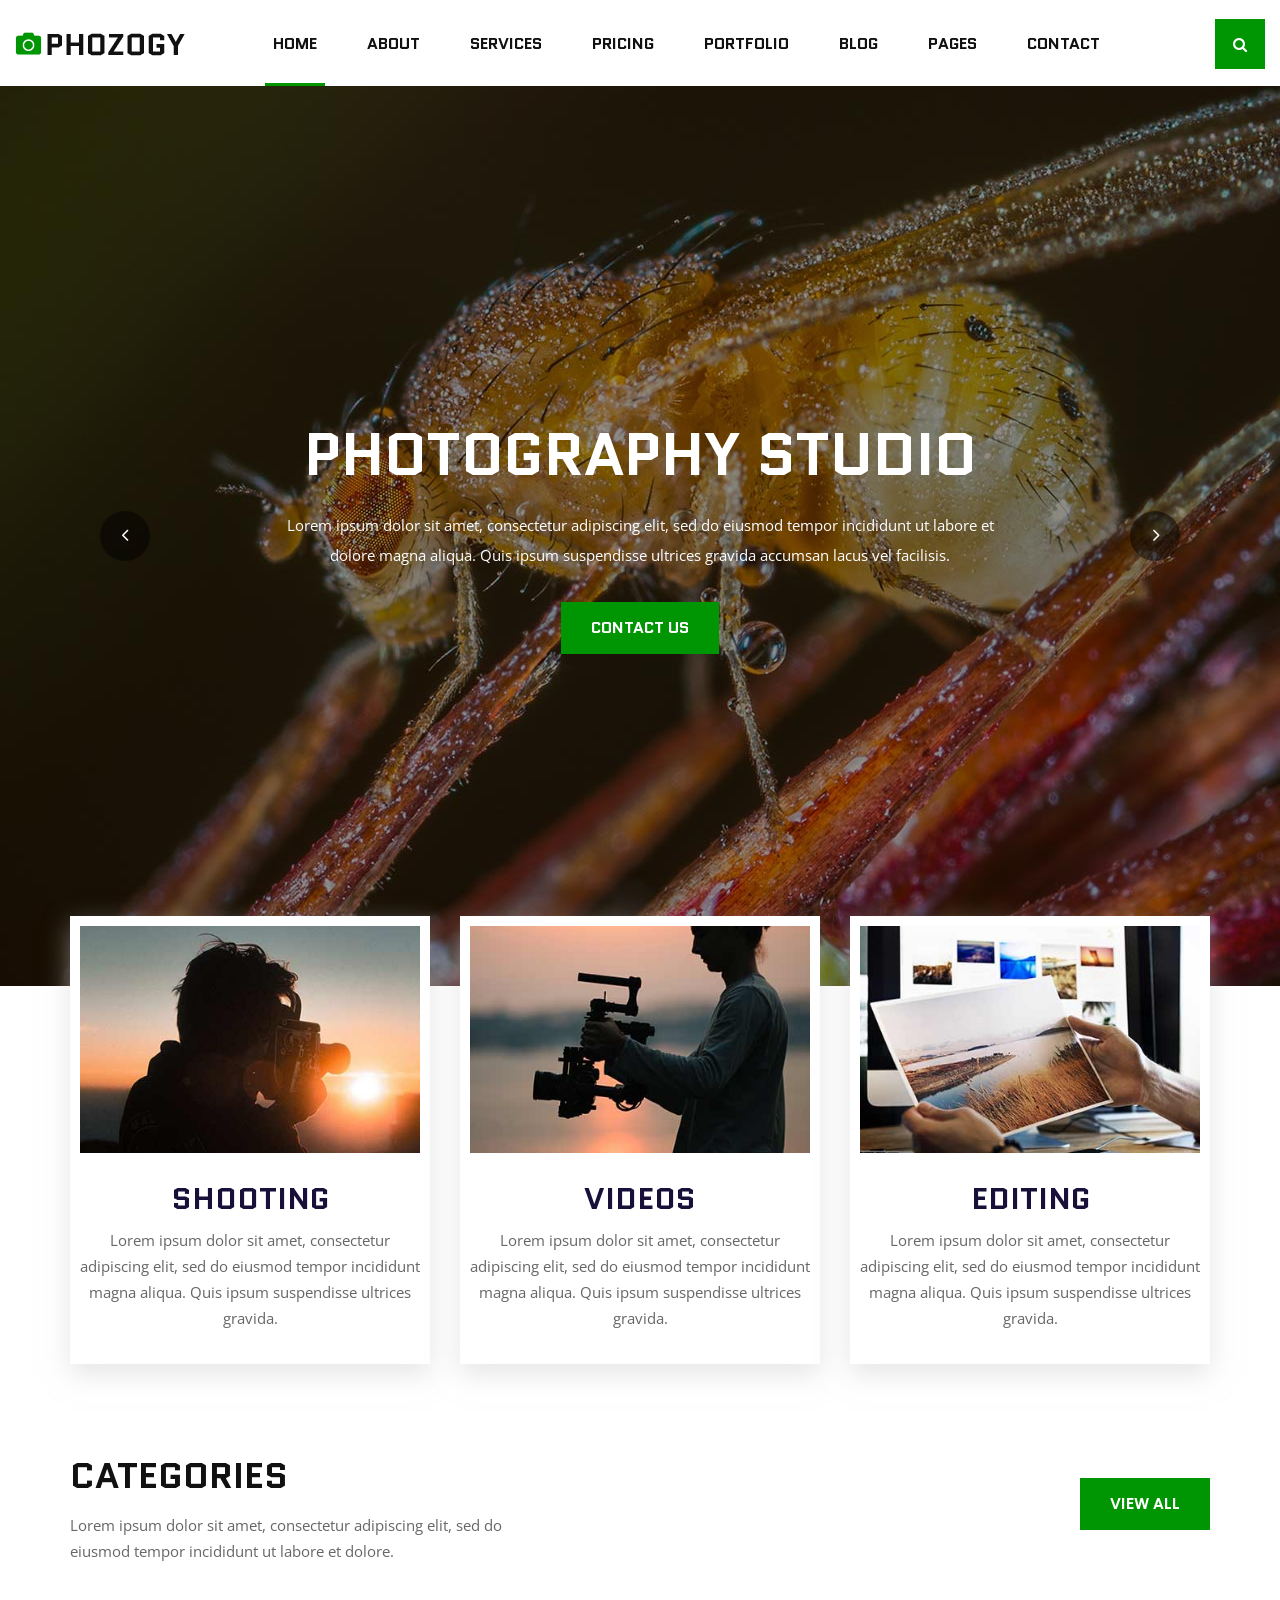
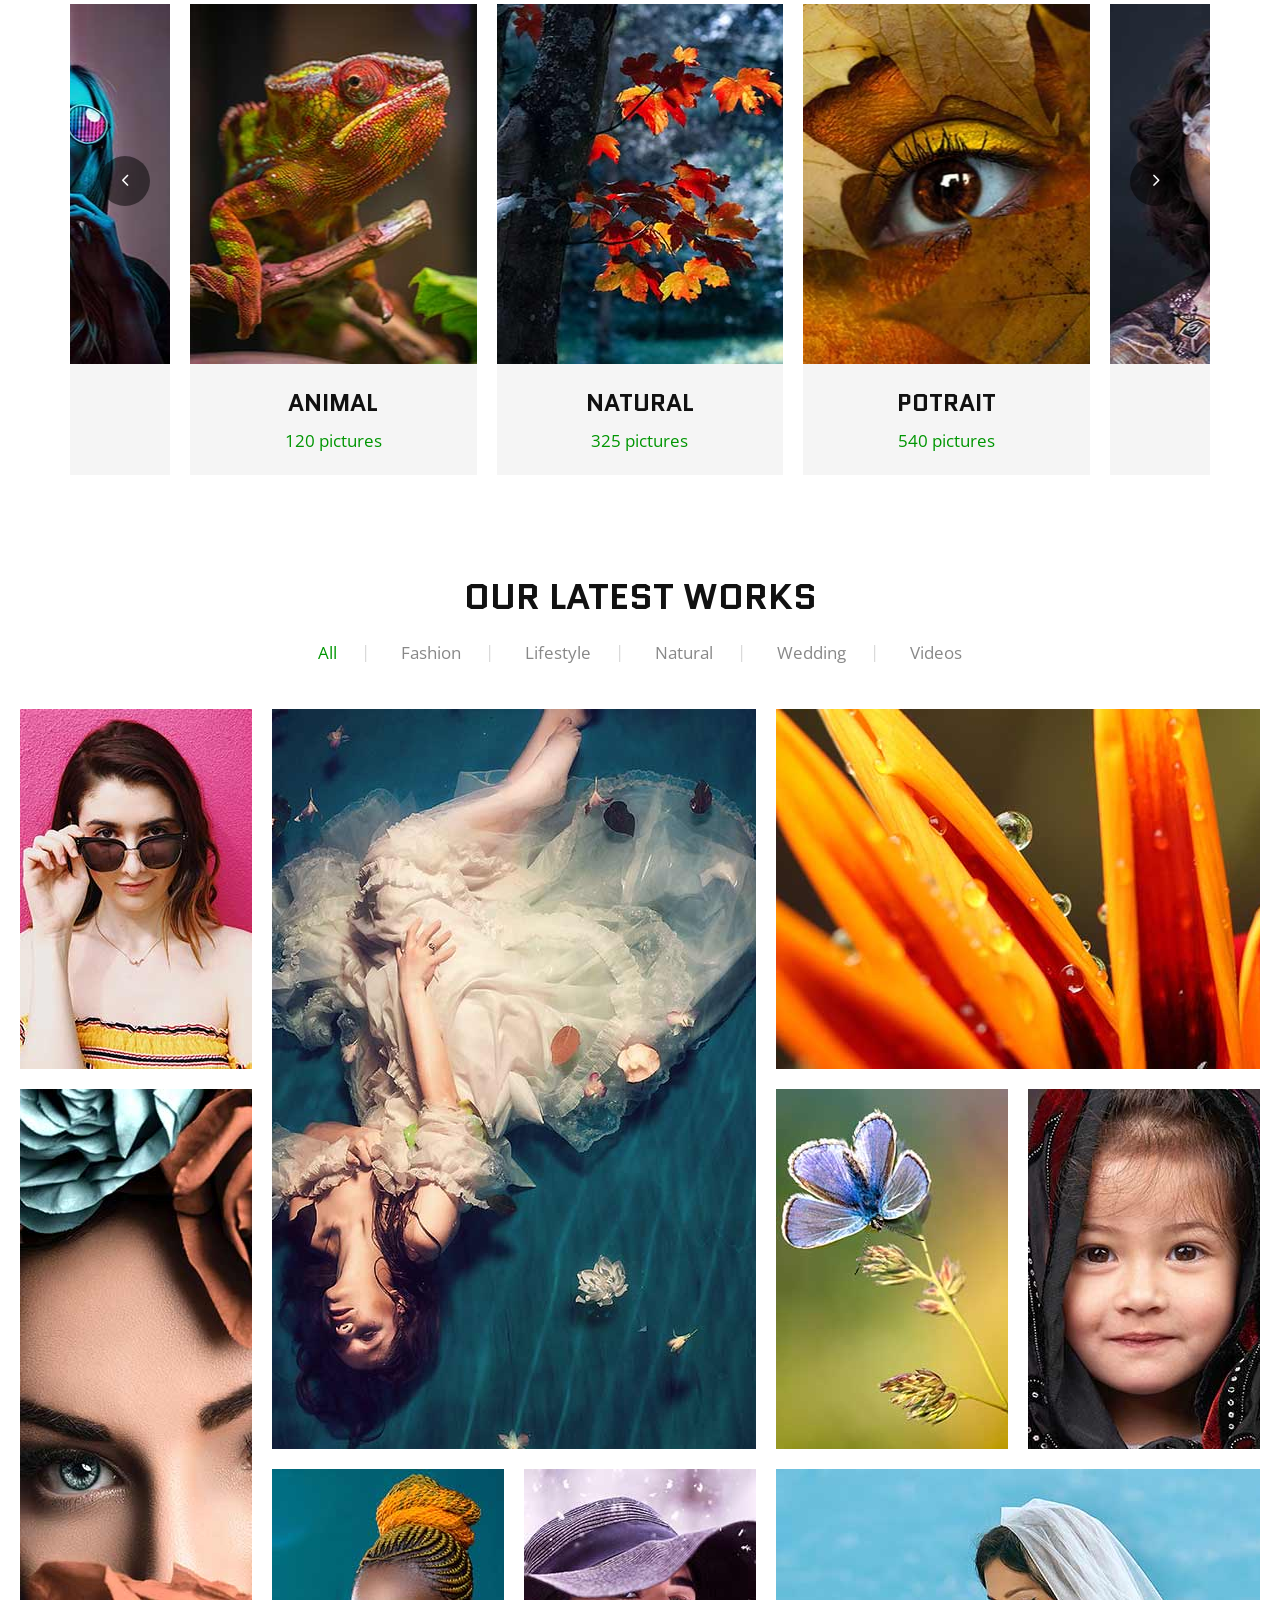
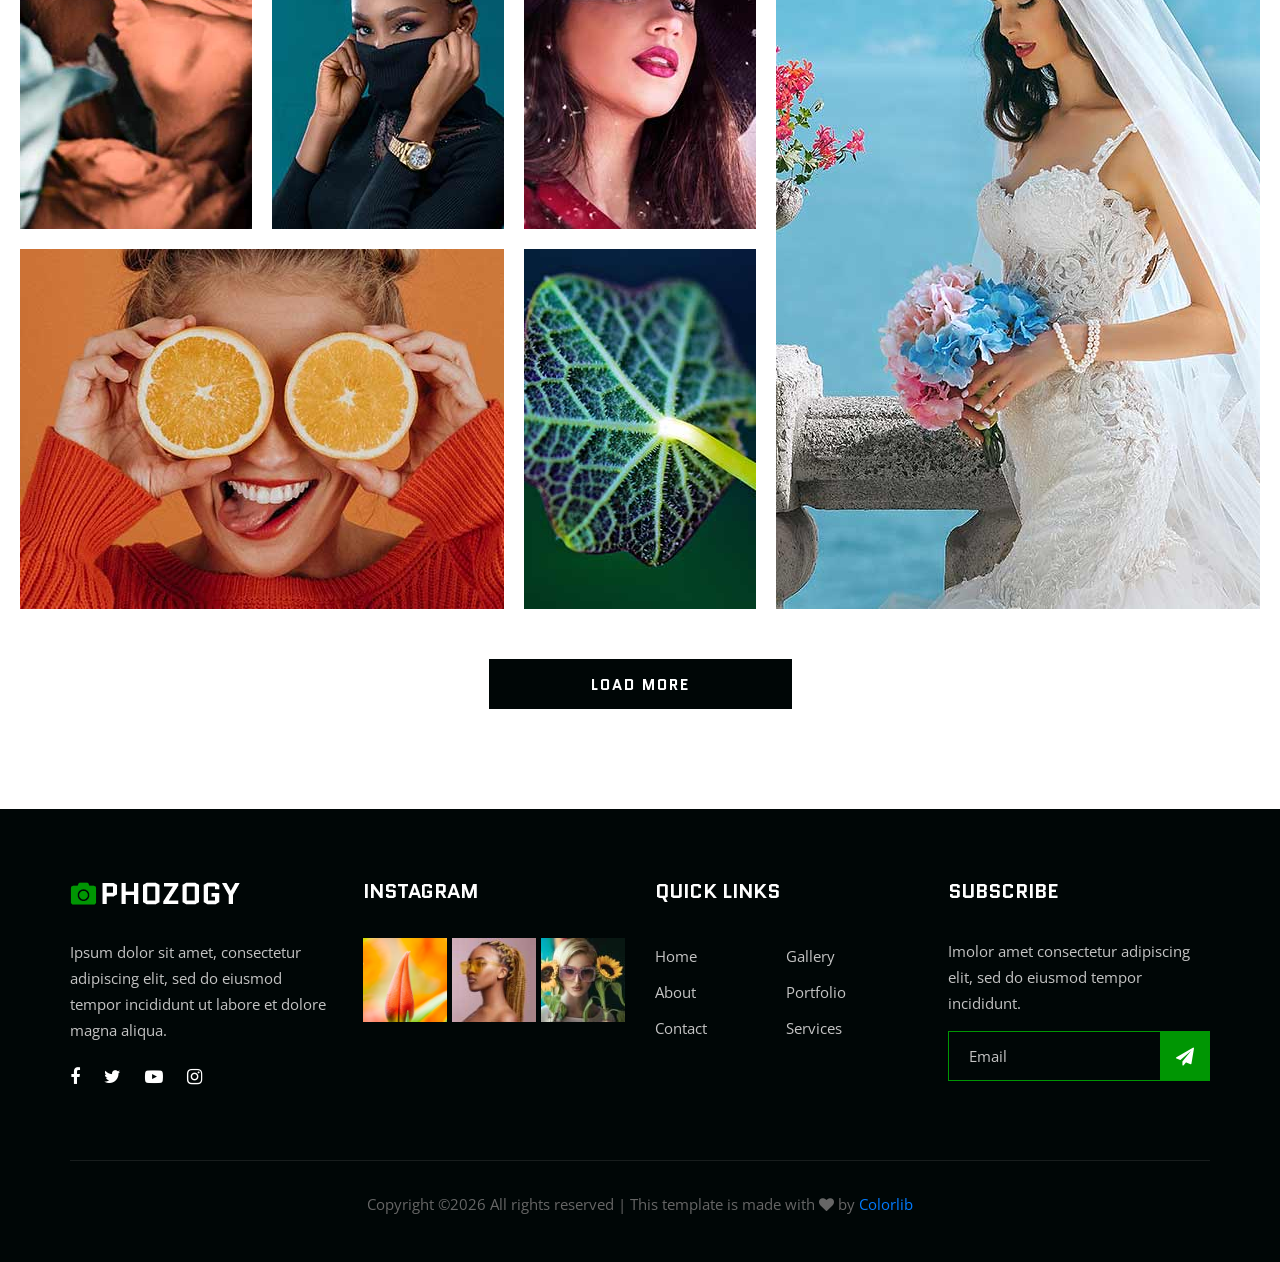
==== index.html @ 1486fbdd "AbLink-new-version initial changes" ====
<!DOCTYPE html>
<html lang="zxx">


<!-- Mirrored from themewagon.github.io/phozogy/index.html by HTTrack Website Copier/3.x [XR&CO'2014], Mon, 21 Sep 2026 05:48:06 GMT -->
<!-- Added by HTTrack --><meta http-equiv="content-type" content="text/html;charset=utf-8" /><!-- /Added by HTTrack -->
<head>
    <meta charset="UTF-8">
    <meta name="description" content="Phozogy Template">
    <meta name="keywords" content="Phozogy, unica, creative, html">
    <meta name="viewport" content="width=device-width, initial-scale=1.0">
    <meta http-equiv="X-UA-Compatible" content="ie=edge">
    <title>Phozogy | Template</title>

    <!-- Google Font -->
    <link href="https://fonts.googleapis.com/css?family=Quantico:400,700&amp;display=swap" rel="stylesheet">
    <link href="https://fonts.googleapis.com/css?family=Open+Sans:400,600,700&amp;display=swap" rel="stylesheet">

    <!-- Css Styles -->
    <link rel="stylesheet" href="css/bootstrap.min.css" type="text/css">
    <link rel="stylesheet" href="css/font-awesome.min.css" type="text/css">
    <link rel="stylesheet" href="css/elegant-icons.css" type="text/css">
    <link rel="stylesheet" href="css/owl.carousel.min.css" type="text/css">
    <link rel="stylesheet" href="css/magnific-popup.css" type="text/css">
    <link rel="stylesheet" href="css/slicknav.min.css" type="text/css">
    <link rel="stylesheet" href="css/style.css" type="text/css">
</head>

<body>
    <!-- Page Preloder -->
    <div id="preloder">
        <div class="loader"></div>
    </div>

    <!-- Header Section Begin -->
    <header class="header-section">
        <div class="container-fluid">
            <div class="row">
                <div class="col-lg-12">
                    <div class="logo">
                        <a href="index.html">
                            <img src="img/logo.png" alt="">
                        </a>
                    </div>
                    <nav class="nav-menu mobile-menu">
                        <ul>
                            <li class="active"><a href="index.html">Home</a></li>
                            <li><a href="about.html">About</a></li>
                            <li><a href="services.html">Services</a></li>
                            <li><a href="pricing.html">Pricing</a></li>
                            <li><a href="portfolio.html">Portfolio</a></li>
                            <li><a href="blog.html">Blog</a></li>
                            <li><a href="#">Pages</a>
                                <ul class="dropdown">
                                    <li><a href="gallery.html">Gallery</a></li>
                                    <li><a href="portfolio-details.html">Portfolio Details</a></li>
                                    <li><a href="blog-details.html">Blog Details</a></li>
                                </ul>
                            </li>
                            <li><a href="contact.html">Contact</a></li>
                        </ul>
                    </nav>
                    <div class="top-search search-switch">
                        <i class="fa fa-search"></i>
                    </div>
                    <div id="mobile-menu-wrap"></div>
                </div>
            </div>
        </div>
    </header>
    <!-- Header End -->

    <!-- Hero Section Begin -->
    <section class="hero-section">
        <div class="hs-slider owl-carousel">
            <div class="hs-item set-bg" data-setbg="img/hero/hero-1.jpg">
                <div class="container">
                    <div class="row">
                        <div class="col-lg-12">
                            <div class="hs-text">
                                <h2>Photography Studio</h2>
                                <p>Lorem ipsum dolor sit amet, consectetur adipiscing elit, sed do eiusmod tempor
                                    incididunt ut labore et<br /> dolore magna aliqua. Quis ipsum suspendisse ultrices
                                    gravida accumsan lacus vel facilisis.</p>
                                <a href="#" class="primary-btn">Contact us</a>
                            </div>
                        </div>
                    </div>
                </div>
            </div>
            <div class="hs-item set-bg" data-setbg="img/hero/hero-2.jpg">
                <div class="container">
                    <div class="row">
                        <div class="col-lg-12">
                            <div class="hs-text">
                                <h2>Photography Studio</h2>
                                <p>Lorem ipsum dolor sit amet, consectetur adipiscing elit, sed do eiusmod tempor
                                    incididunt ut labore et<br /> dolore magna aliqua. Quis ipsum suspendisse ultrices
                                    gravida accumsan lacus vel facilisis.</p>
                                <a href="#" class="primary-btn">Contact us</a>
                            </div>
                        </div>
                    </div>
                </div>
            </div>
        </div>
    </section>
    <!-- Hero Section End -->

    <!-- Services Section Begin -->
    <section class="services-section spad">
        <div class="container">
            <div class="row">
                <div class="col-lg-4 col-md-6 col-sm-6">
                    <div class="services-item">
                        <img src="img/services/service-1.jpg" alt="">
                        <h3>Shooting</h3>
                        <p>Lorem ipsum dolor sit amet, consectetur adipiscing elit, sed do eiusmod tempor incididunt
                            magna aliqua. Quis ipsum suspendisse ultrices gravida.</p>
                    </div>
                </div>
                <div class="col-lg-4 col-md-6 col-sm-6">
                    <div class="services-item">
                        <img src="img/services/service-2.jpg" alt="">
                        <h3>Videos</h3>
                        <p>Lorem ipsum dolor sit amet, consectetur adipiscing elit, sed do eiusmod tempor incididunt
                            magna aliqua. Quis ipsum suspendisse ultrices gravida.</p>
                    </div>
                </div>
                <div class="col-lg-4 col-md-6 col-sm-6">
                    <div class="services-item">
                        <img src="img/services/service-3.jpg" alt="">
                        <h3>Editing</h3>
                        <p>Lorem ipsum dolor sit amet, consectetur adipiscing elit, sed do eiusmod tempor incididunt
                            magna aliqua. Quis ipsum suspendisse ultrices gravida.</p>
                    </div>
                </div>
            </div>
        </div>
    </section>
    <!-- Services Section End -->

    <!-- Categories Section Begin -->
    <section class="categories-section">
        <div class="container">
            <div class="row">
                <div class="col-lg-6 col-md-6">
                    <div class="section-title">
                        <h2>Categories</h2>
                        <p>Lorem ipsum dolor sit amet, consectetur adipiscing elit, sed do<br /> eiusmod tempor
                            incididunt ut labore et dolore.</p>
                    </div>
                </div>
                <div class="col-lg-6 col-md-6">
                    <div class="right-btn"><a href="#" class="primary-btn">VIew all</a></div>
                </div>
            </div>
            <div class="categories-slider owl-carousel">
                <div class="cs-item">
                    <div class="cs-pic set-bg" data-setbg="img/categories/cat-1.jpg"></div>
                    <div class="cs-text">
                        <h4>Animal</h4>
                        <span>120 pictures</span>
                    </div>
                </div>
                <div class="cs-item">
                    <div class="cs-pic set-bg" data-setbg="img/categories/cat-2.jpg"></div>
                    <div class="cs-text">
                        <h4>Natural</h4>
                        <span>325 pictures</span>
                    </div>
                </div>
                <div class="cs-item">
                    <div class="cs-pic set-bg" data-setbg="img/categories/cat-3.jpg"></div>
                    <div class="cs-text">
                        <h4>Potrait</h4>
                        <span>540 pictures</span>
                    </div>
                </div>
                <div class="cs-item">
                    <div class="cs-pic set-bg" data-setbg="img/categories/cat-4.jpg"></div>
                    <div class="cs-text">
                        <h4>Animal</h4>
                        <span>120 pictures</span>
                    </div>
                </div>
                <div class="cs-item">
                    <div class="cs-pic set-bg" data-setbg="img/categories/cat-5.jpg"></div>
                    <div class="cs-text">
                        <h4>Animal</h4>
                        <span>120 pictures</span>
                    </div>
                </div>
            </div>
        </div>
    </section>
    <!-- Categories Section End -->

    <!-- Portfolio Section Begin -->
    <section class="portfolio-section spad">
        <div class="container">
            <div class="row">
                <div class="col-lg-12">
                    <div class="section-title">
                        <h2>Our latest works</h2>
                    </div>
                    <div class="filter-controls">
                        <ul>
                            <li class="active" data-filter="*">All</li>
                            <li data-filter=".fashion">Fashion</li>
                            <li data-filter=".lifestyle">Lifestyle</li>
                            <li data-filter=".natural">Natural</li>
                            <li data-filter=".wedding">Wedding</li>
                            <li data-filter=".videos">Videos</li>
                        </ul>
                    </div>
                </div>
            </div>
        </div>
        <div class="container-fluid">
            <div class="row">
                <div class="col-lg-12 p-0">
                    <div class="portfolio-filter">
                        <div class="pf-item set-bg fashion" data-setbg="img/portfolio/pf-1.jpg">
                            <a href="img/portfolio/pf-1.jpg" class="pf-icon image-popup"><span class="icon_plus"></span></a>
                            <div class="pf-text">
                                <h4>COLORS SPEAK</h4>
                                <span>Fashion</span>
                            </div>
                        </div>
                        <div class="pf-item large-width large-height set-bg lifestyle"
                            data-setbg="img/portfolio/pf-2.jpg">
                            <a href="img/portfolio/pf-2.jpg" class="pf-icon image-popup"><span class="icon_plus"></span></a>
                            <div class="pf-text">
                                <h4>COLORS SPEAK</h4>
                                <span>Fashion</span>
                            </div>
                        </div>
                        <div class="pf-item large-width set-bg natural" data-setbg="img/portfolio/pf-3.jpg">
                            <a href="img/portfolio/pf-3.jpg" class="pf-icon image-popup"><span class="icon_plus"></span></a>
                            <div class="pf-text">
                                <h4>COLORS SPEAK</h4>
                                <span>Fashion</span>
                            </div>
                        </div>
                        <div class="pf-item large-height set-bg wedding" data-setbg="img/portfolio/pf-4.jpg">
                            <a href="img/portfolio/pf-4.jpg" class="pf-icon image-popup"><span class="icon_plus"></span></a>
                            <div class="pf-text">
                                <h4>COLORS SPEAK</h4>
                                <span>Fashion</span>
                            </div>
                        </div>
                        <div class="pf-item set-bg lifestyle" data-setbg="img/portfolio/pf-7.jpg">
                            <a href="img/portfolio/pf-7.jpg" class="pf-icon image-popup"><span class="icon_plus"></span></a>
                            <div class="pf-text">
                                <h4>COLORS SPEAK</h4>
                                <span>Fashion</span>
                            </div>
                        </div>
                        <div class="pf-item set-bg natural" data-setbg="img/portfolio/pf-8.jpg">
                            <a href="img/portfolio/pf-8.jpg" class="pf-icon image-popup"><span class="icon_plus"></span></a>
                            <div class="pf-text">
                                <h4>COLORS SPEAK</h4>
                                <span>Fashion</span>
                            </div>
                        </div>
                        <div class="pf-item set-bg videos" data-setbg="img/portfolio/pf-5.jpg">
                            <a href="img/portfolio/pf-5.jpg" class="pf-icon image-popup"><span class="icon_plus"></span></a>
                            <div class="pf-text">
                                <h4>COLORS SPEAK</h4>
                                <span>Fashion</span>
                            </div>
                        </div>
                        <div class="pf-item set-bg fashion" data-setbg="img/portfolio/pf-6.jpg">
                            <a href="img/portfolio/pf-6.jpg" class="pf-icon image-popup"><span class="icon_plus"></span></a>
                            <div class="pf-text">
                                <h4>COLORS SPEAK</h4>
                                <span>Fashion</span>
                            </div>
                        </div>
                        <div class="pf-item large-width set-bg videos" data-setbg="img/portfolio/pf-10.jpg">
                            <a href="img/portfolio/pf-10.jpg" class="pf-icon image-popup"><span class="icon_plus"></span></a>
                            <div class="pf-text">
                                <h4>COLORS SPEAK</h4>
                                <span>Fashion</span>
                            </div>
                        </div>
                        <div class="pf-item set-bg fashion" data-setbg="img/portfolio/pf-11.jpg">
                            <a href="img/portfolio/pf-11.jpg" class="pf-icon image-popup"><span class="icon_plus"></span></a>
                            <div class="pf-text">
                                <h4>COLORS SPEAK</h4>
                                <span>Fashion</span>
                            </div>
                        </div>
                        <div class="pf-item large-width large-height set-bg wedding"
                            data-setbg="img/portfolio/pf-9.jpg">
                            <a href="img/portfolio/pf-9.jpg" class="pf-icon image-popup"><span class="icon_plus"></span></a>
                            <div class="pf-text">
                                <h4>COLORS SPEAK</h4>
                                <span>Fashion</span>
                            </div>
                        </div>
                    </div>
                </div>
            </div>
        </div>
        <div class="load-more-btn">
            <a href="#">Load More</a>
        </div>
    </section>
    <!-- Portfolio Section End -->

    <!-- Footer Section Begin -->
    <footer class="footer-section">
        <div class="container">
            <div class="row">
                <div class="col-lg-3 col-md-6 col-sm-6">
                    <div class="fs-about">
                        <div class="fa-logo">
                            <a href="#">
                                <img src="img/f-logo.png" alt="">
                            </a>
                        </div>
                        <p>Ipsum dolor sit amet, consectetur adipiscing elit, sed do eiusmod tempor incididunt ut labore
                            et dolore magna aliqua.</p>
                        <div class="fa-social">
                            <a href="#"><i class="fa fa-facebook"></i></a>
                            <a href="#"><i class="fa fa-twitter"></i></a>
                            <a href="#"><i class="fa fa-youtube-play"></i></a>
                            <a href="#"><i class="fa fa-instagram"></i></a>
                        </div>
                    </div>
                </div>
                <div class="col-lg-3 col-md-6 col-sm-6">
                    <div class="fs-widget">
                        <h5>Instagram</h5>
                        <div class="fw-instagram">
                            <img src="img/instagram/insta-1.jpg" alt="">
                            <img src="img/instagram/insta-2.jpg" alt="">
                            <img src="img/instagram/insta-3.jpg" alt="">
                        </div>
                    </div>
                </div>
                <div class="col-lg-3 col-md-6 col-sm-6">
                    <div class="fs-widget">
                        <h5>Quick links</h5>
                        <ul>
                            <li><a href="#">Home</a></li>
                            <li><a href="#">About</a></li>
                            <li><a href="#">Contact</a></li>
                        </ul>
                        <ul>
                            <li><a href="#">Gallery</a></li>
                            <li><a href="#">Portfolio</a></li>
                            <li><a href="#">Services</a></li>
                        </ul>
                    </div>
                </div>
                <div class="col-lg-3 col-md-6 col-sm-6">
                    <div class="fs-widget">
                        <h5>Subscribe</h5>
                        <p>Imolor amet consectetur adipiscing elit, sed do eiusmod tempor incididunt.</p>
                        <div class="fw-subscribe">
                            <form action="#">
                                <input type="text" placeholder="Email">
                                <button type="submit"><i class="fa fa-send"></i></button>
                            </form>
                        </div>
                    </div>
                </div>
                <div class="col-lg-12">
                    <div class="copyright-text">
                        <p><!-- Link back to Colorlib can't be removed. Template is licensed under CC BY 3.0. -->
  Copyright &copy;<script>document.write(new Date().getFullYear());</script> All rights reserved | This template is made with <i class="fa fa-heart" aria-hidden="true"></i> by <a href="https://colorlib.com/" target="_blank">Colorlib</a>
  <!-- Link back to Colorlib can't be removed. Template is licensed under CC BY 3.0. --></p>
                    </div>
                </div>
            </div>
        </div>
    </footer>
    <!-- Footer Section End -->

    <!-- Search model Begin -->
    <div class="search-model">
        <div class="h-100 d-flex align-items-center justify-content-center">
            <div class="search-close-switch">+</div>
            <form class="search-model-form">
                <input type="text" id="search-input" placeholder="Search here.....">
            </form>
        </div>
    </div>
    <!-- Search model end -->

    <!-- Js Plugins -->
    <script src="js/jquery-3.3.1.min.js"></script>
    <script src="js/bootstrap.min.js"></script>
    <script src="js/jquery.magnific-popup.min.js"></script>
    <script src="js/isotope.pkgd.min.js"></script>
    <script src="js/masonry.pkgd.min.js"></script>
    <script src="js/jquery.slicknav.js"></script>
    <script src="js/owl.carousel.min.js"></script>
    <script src="js/main.js"></script>
</body>


<!-- Mirrored from themewagon.github.io/phozogy/index.html by HTTrack Website Copier/3.x [XR&CO'2014], Mon, 21 Sep 2026 05:48:24 GMT -->
</html>
---- css/elegant-icons.css ----
@font-face {
	font-family: 'ElegantIcons';
	src:url('../fonts/ElegantIcons.eot');
	src:url('../fonts/ElegantIconsd41d.eot?#iefix') format('embedded-opentype'),
		url('../fonts/ElegantIcons.woff') format('woff'),
		url('../fonts/ElegantIcons.ttf') format('truetype'),
		url('../fonts/ElegantIcons.svg#ElegantIcons') format('svg');
	font-weight: normal;
	font-style: normal;
}

/* Use the following CSS code if you want to use data attributes for inserting your icons */
[data-icon]:before {
	font-family: 'ElegantIcons';
	content: attr(data-icon);
	speak: none;
	font-weight: normal;
	font-variant: normal;
	text-transform: none;
	line-height: 1;
	-webkit-font-smoothing: antialiased;
	-moz-osx-font-smoothing: grayscale;
}

/* Use the following CSS code if you want to have a class per icon */
/*
Instead of a list of all class selectors,
you can use the generic selector below, but it's slower:
[class*="your-class-prefix"] {
*/
.arrow_up, .arrow_down, .arrow_left, .arrow_right, .arrow_left-up, .arrow_right-up, .arrow_right-down, .arrow_left-down, .arrow-up-down, .arrow_up-down_alt, .arrow_left-right_alt, .arrow_left-right, .arrow_expand_alt2, .arrow_expand_alt, .arrow_condense, .arrow_expand, .arrow_move, .arrow_carrot-up, .arrow_carrot-down, .arrow_carrot-left, .arrow_carrot-right, .arrow_carrot-2up, .arrow_carrot-2down, .arrow_carrot-2left, .arrow_carrot-2right, .arrow_carrot-up_alt2, .arrow_carrot-down_alt2, .arrow_carrot-left_alt2, .arrow_carrot-right_alt2, .arrow_carrot-2up_alt2, .arrow_carrot-2down_alt2, .arrow_carrot-2left_alt2, .arrow_carrot-2right_alt2, .arrow_triangle-up, .arrow_triangle-down, .arrow_triangle-left, .arrow_triangle-right, .arrow_triangle-up_alt2, .arrow_triangle-down_alt2, .arrow_triangle-left_alt2, .arrow_triangle-right_alt2, .arrow_back, .icon_minus-06, .icon_plus, .icon_close, .icon_check, .icon_minus_alt2, .icon_plus_alt2, .icon_close_alt2, .icon_check_alt2, .icon_zoom-out_alt, .icon_zoom-in_alt, .icon_search, .icon_box-empty, .icon_box-selected, .icon_minus-box, .icon_plus-box, .icon_box-checked, .icon_circle-empty, .icon_circle-slelected, .icon_stop_alt2, .icon_stop, .icon_pause_alt2, .icon_pause, .icon_menu, .icon_menu-square_alt2, .icon_menu-circle_alt2, .icon_ul, .icon_ol, .icon_adjust-horiz, .icon_adjust-vert, .icon_document_alt, .icon_documents_alt, .icon_pencil, .icon_pencil-edit_alt, .icon_pencil-edit, .icon_folder-alt, .icon_folder-open_alt, .icon_folder-add_alt, .icon_info_alt, .icon_error-oct_alt, .icon_error-circle_alt, .icon_error-triangle_alt, .icon_question_alt2, .icon_question, .icon_comment_alt, .icon_chat_alt, .icon_vol-mute_alt, .icon_volume-low_alt, .icon_volume-high_alt, .icon_quotations, .icon_quotations_alt2, .icon_clock_alt, .icon_lock_alt, .icon_lock-open_alt, .icon_key_alt, .icon_cloud_alt, .icon_cloud-upload_alt, .icon_cloud-download_alt, .icon_image, .icon_images, .icon_lightbulb_alt, .icon_gift_alt, .icon_house_alt, .icon_genius, .icon_mobile, .icon_tablet, .icon_laptop, .icon_desktop, .icon_camera_alt, .icon_mail_alt, .icon_cone_alt, .icon_ribbon_alt, .icon_bag_alt, .icon_creditcard, .icon_cart_alt, .icon_paperclip, .icon_tag_alt, .icon_tags_alt, .icon_trash_alt, .icon_cursor_alt, .icon_mic_alt, .icon_compass_alt, .icon_pin_alt, .icon_pushpin_alt, .icon_map_alt, .icon_drawer_alt, .icon_toolbox_alt, .icon_book_alt, .icon_calendar, .icon_film, .icon_table, .icon_contacts_alt, .icon_headphones, .icon_lifesaver, .icon_piechart, .icon_refresh, .icon_link_alt, .icon_link, .icon_loading, .icon_blocked, .icon_archive_alt, .icon_heart_alt, .icon_star_alt, .icon_star-half_alt, .icon_star, .icon_star-half, .icon_tools, .icon_tool, .icon_cog, .icon_cogs, .arrow_up_alt, .arrow_down_alt, .arrow_left_alt, .arrow_right_alt, .arrow_left-up_alt, .arrow_right-up_alt, .arrow_right-down_alt, .arrow_left-down_alt, .arrow_condense_alt, .arrow_expand_alt3, .arrow_carrot_up_alt, .arrow_carrot-down_alt, .arrow_carrot-left_alt, .arrow_carrot-right_alt, .arrow_carrot-2up_alt, .arrow_carrot-2dwnn_alt, .arrow_carrot-2left_alt, .arrow_carrot-2right_alt, .arrow_triangle-up_alt, .arrow_triangle-down_alt, .arrow_triangle-left_alt, .arrow_triangle-right_alt, .icon_minus_alt, .icon_plus_alt, .icon_close_alt, .icon_check_alt, .icon_zoom-out, .icon_zoom-in, .icon_stop_alt, .icon_menu-square_alt, .icon_menu-circle_alt, .icon_document, .icon_documents, .icon_pencil_alt, .icon_folder, .icon_folder-open, .icon_folder-add, .icon_folder_upload, .icon_folder_download, .icon_info, .icon_error-circle, .icon_error-oct, .icon_error-triangle, .icon_question_alt, .icon_comment, .icon_chat, .icon_vol-mute, .icon_volume-low, .icon_volume-high, .icon_quotations_alt, .icon_clock, .icon_lock, .icon_lock-open, .icon_key, .icon_cloud, .icon_cloud-upload, .icon_cloud-download, .icon_lightbulb, .icon_gift, .icon_house, .icon_camera, .icon_mail, .icon_cone, .icon_ribbon, .icon_bag, .icon_cart, .icon_tag, .icon_tags, .icon_trash, .icon_cursor, .icon_mic, .icon_compass, .icon_pin, .icon_pushpin, .icon_map, .icon_drawer, .icon_toolbox, .icon_book, .icon_contacts, .icon_archive, .icon_heart, .icon_profile, .icon_group, .icon_grid-2x2, .icon_grid-3x3, .icon_music, .icon_pause_alt, .icon_phone, .icon_upload, .icon_download, .social_facebook, .social_twitter, .social_pinterest, .social_googleplus, .social_tumblr, .social_tumbleupon, .social_wordpress, .social_instagram, .social_dribbble, .social_vimeo, .social_linkedin, .social_rss, .social_deviantart, .social_share, .social_myspace, .social_skype, .social_youtube, .social_picassa, .social_googledrive, .social_flickr, .social_blogger, .social_spotify, .social_delicious, .social_facebook_circle, .social_twitter_circle, .social_pinterest_circle, .social_googleplus_circle, .social_tumblr_circle, .social_stumbleupon_circle, .social_wordpress_circle, .social_instagram_circle, .social_dribbble_circle, .social_vimeo_circle, .social_linkedin_circle, .social_rss_circle, .social_deviantart_circle, .social_share_circle, .social_myspace_circle, .social_skype_circle, .social_youtube_circle, .social_picassa_circle, .social_googledrive_alt2, .social_flickr_circle, .social_blogger_circle, .social_spotify_circle, .social_delicious_circle, .social_facebook_square, .social_twitter_square, .social_pinterest_square, .social_googleplus_square, .social_tumblr_square, .social_stumbleupon_square, .social_wordpress_square, .social_instagram_square, .social_dribbble_square, .social_vimeo_square, .social_linkedin_square, .social_rss_square, .social_deviantart_square, .social_share_square, .social_myspace_square, .social_skype_square, .social_youtube_square, .social_picassa_square, .social_googledrive_square, .social_flickr_square, .social_blogger_square, .social_spotify_square, .social_delicious_square, .icon_printer, .icon_calulator, .icon_building, .icon_floppy, .icon_drive, .icon_search-2, .icon_id, .icon_id-2, .icon_puzzle, .icon_like, .icon_dislike, .icon_mug, .icon_currency, .icon_wallet, .icon_pens, .icon_easel, .icon_flowchart, .icon_datareport, .icon_briefcase, .icon_shield, .icon_percent, .icon_globe, .icon_globe-2, .icon_target, .icon_hourglass, .icon_balance, .icon_rook, .icon_printer-alt, .icon_calculator_alt, .icon_building_alt, .icon_floppy_alt, .icon_drive_alt, .icon_search_alt, .icon_id_alt, .icon_id-2_alt, .icon_puzzle_alt, .icon_like_alt, .icon_dislike_alt, .icon_mug_alt, .icon_currency_alt, .icon_wallet_alt, .icon_pens_alt, .icon_easel_alt, .icon_flowchart_alt, .icon_datareport_alt, .icon_briefcase_alt, .icon_shield_alt, .icon_percent_alt, .icon_globe_alt, .icon_clipboard {
	font-family: 'ElegantIcons';
	speak: none;
	font-style: normal;
	font-weight: normal;
	font-variant: normal;
	text-transform: none;
	line-height: 1;
	-webkit-font-smoothing: antialiased;
}
.arrow_up:before {
	content: "\21";
}
.arrow_down:before {
	content: "\22";
}
.arrow_left:before {
	content: "\23";
}
.arrow_right:before {
	content: "\24";
}
.arrow_left-up:before {
	content: "\25";
}
.arrow_right-up:before {
	content: "\26";
}
.arrow_right-down:before {
	content: "\27";
}
.arrow_left-down:before {
	content: "\28";
}
.arrow-up-down:before {
	content: "\29";
}
.arrow_up-down_alt:before {
	content: "\2a";
}
.arrow_left-right_alt:before {
	content: "\2b";
}
.arrow_left-right:before {
	content: "\2c";
}
.arrow_expand_alt2:before {
	content: "\2d";
}
.arrow_expand_alt:before {
	content: "\2e";
}
.arrow_condense:before {
	content: "\2f";
}
.arrow_expand:before {
	content: "\30";
}
.arrow_move:before {
	content: "\31";
}
.arrow_carrot-up:before {
	content: "\32";
}
.arrow_carrot-down:before {
	content: "\33";
}
.arrow_carrot-left:before {
	content: "\34";
}
.arrow_carrot-right:before {
	content: "\35";
}
.arrow_carrot-2up:before {
	content: "\36";
}
.arrow_carrot-2down:before {
	content: "\37";
}
.arrow_carrot-2left:before {
	content: "\38";
}
.arrow_carrot-2right:before {
	content: "\39";
}
.arrow_carrot-up_alt2:before {
	content: "\3a";
}
.arrow_carrot-down_alt2:before {
	content: "\3b";
}
.arrow_carrot-left_alt2:before {
	content: "\3c";
}
.arrow_carrot-right_alt2:before {
	content: "\3d";
}
.arrow_carrot-2up_alt2:before {
	content: "\3e";
}
.arrow_carrot-2down_alt2:before {
	content: "\3f";
}
.arrow_carrot-2left_alt2:before {
	content: "\40";
}
.arrow_carrot-2right_alt2:before {
	content: "\41";
}
.arrow_triangle-up:before {
	content: "\42";
}
.arrow_triangle-down:before {
	content: "\43";
}
.arrow_triangle-left:before {
	content: "\44";
}
.arrow_triangle-right:before {
	content: "\45";
}
.arrow_triangle-up_alt2:before {
	content: "\46";
}
.arrow_triangle-down_alt2:before {
	content: "\47";
}
.arrow_triangle-left_alt2:before {
	content: "\48";
}
.arrow_triangle-right_alt2:before {
	content: "\49";
}
.arrow_back:before {
	content: "\4a";
}
.icon_minus-06:before {
	content: "\4b";
}
.icon_plus:before {
	content: "\4c";
}
.icon_close:before {
	content: "\4d";
}
.icon_check:before {
	content: "\4e";
}
.icon_minus_alt2:before {
	content: "\4f";
}
.icon_plus_alt2:before {
	content: "\50";
}
.icon_close_alt2:before {
	content: "\51";
}
.icon_check_alt2:before {
	content: "\52";
}
.icon_zoom-out_alt:before {
	content: "\53";
}
.icon_zoom-in_alt:before {
	content: "\54";
}
.icon_search:before {
	content: "\55";
}
.icon_box-empty:before {
	content: "\56";
}
.icon_box-selected:before {
	content: "\57";
}
.icon_minus-box:before {
	content: "\58";
}
.icon_plus-box:before {
	content: "\59";
}
.icon_box-checked:before {
	content: "\5a";
}
.icon_circle-empty:before {
	content: "\5b";
}
.icon_circle-slelected:before {
	content: "\5c";
}
.icon_stop_alt2:before {
	content: "\5d";
}
.icon_stop:before {
	content: "\5e";
}
.icon_pause_alt2:before {
	content: "\5f";
}
.icon_pause:before {
	content: "\60";
}
.icon_menu:before {
	content: "\61";
}
.icon_menu-square_alt2:before {
	content: "\62";
}
.icon_menu-circle_alt2:before {
	content: "\63";
}
.icon_ul:before {
	content: "\64";
}
.icon_ol:before {
	content: "\65";
}
.icon_adjust-horiz:before {
	content: "\66";
}
.icon_adjust-vert:before {
	content: "\67";
}
.icon_document_alt:before {
	content: "\68";
}
.icon_documents_alt:before {
	content: "\69";
}
.icon_pencil:before {
	content: "\6a";
}
.icon_pencil-edit_alt:before {
	content: "\6b";
}
.icon_pencil-edit:before {
	content: "\6c";
}
.icon_folder-alt:before {
	content: "\6d";
}
.icon_folder-open_alt:before {
	content: "\6e";
}
.icon_folder-add_alt:before {
	content: "\6f";
}
.icon_info_alt:before {
	content: "\70";
}
.icon_error-oct_alt:before {
	content: "\71";
}
.icon_error-circle_alt:before {
	content: "\72";
}
.icon_error-triangle_alt:before {
	content: "\73";
}
.icon_question_alt2:before {
	content: "\74";
}
.icon_question:before {
	content: "\75";
}
.icon_comment_alt:before {
	content: "\76";
}
.icon_chat_alt:before {
	content: "\77";
}
.icon_vol-mute_alt:before {
	content: "\78";
}
.icon_volume-low_alt:before {
	content: "\79";
}
.icon_volume-high_alt:before {
	content: "\7a";
}
.icon_quotations:before {
	content: "\7b";
}
.icon_quotations_alt2:before {
	content: "\7c";
}
.icon_clock_alt:before {
	content: "\7d";
}
.icon_lock_alt:before {
	content: "\7e";
}
.icon_lock-open_alt:before {
	content: "\e000";
}
.icon_key_alt:before {
	content: "\e001";
}
.icon_cloud_alt:before {
	content: "\e002";
}
.icon_cloud-upload_alt:before {
	content: "\e003";
}
.icon_cloud-download_alt:before {
	content: "\e004";
}
.icon_image:before {
	content: "\e005";
}
.icon_images:before {
	content: "\e006";
}
.icon_lightbulb_alt:before {
	content: "\e007";
}
.icon_gift_alt:before {
	content: "\e008";
}
.icon_house_alt:before {
	content: "\e009";
}
.icon_genius:before {
	content: "\e00a";
}
.icon_mobile:before {
	content: "\e00b";
}
.icon_tablet:before {
	content: "\e00c";
}
.icon_laptop:before {
	content: "\e00d";
}
.icon_desktop:before {
	content: "\e00e";
}
.icon_camera_alt:before {
	content: "\e00f";
}
.icon_mail_alt:before {
	content: "\e010";
}
.icon_cone_alt:before {
	content: "\e011";
}
.icon_ribbon_alt:before {
	content: "\e012";
}
.icon_bag_alt:before {
	content: "\e013";
}
.icon_creditcard:before {
	content: "\e014";
}
.icon_cart_alt:before {
	content: "\e015";
}
.icon_paperclip:before {
	content: "\e016";
}
.icon_tag_alt:before {
	content: "\e017";
}
.icon_tags_alt:before {
	content: "\e018";
}
.icon_trash_alt:before {
	content: "\e019";
}
.icon_cursor_alt:before {
	content: "\e01a";
}
.icon_mic_alt:before {
	content: "\e01b";
}
.icon_compass_alt:before {
	content: "\e01c";
}
.icon_pin_alt:before {
	content: "\e01d";
}
.icon_pushpin_alt:before {
	content: "\e01e";
}
.icon_map_alt:before {
	content: "\e01f";
}
.icon_drawer_alt:before {
	content: "\e020";
}
.icon_toolbox_alt:before {
	content: "\e021";
}
.icon_book_alt:before {
	content: "\e022";
}
.icon_calendar:before {
	content: "\e023";
}
.icon_film:before {
	content: "\e024";
}
.icon_table:before {
	content: "\e025";
}
.icon_contacts_alt:before {
	content: "\e026";
}
.icon_headphones:before {
	content: "\e027";
}
.icon_lifesaver:before {
	content: "\e028";
}
.icon_piechart:before {
	content: "\e029";
}
.icon_refresh:before {
	content: "\e02a";
}
.icon_link_alt:before {
	content: "\e02b";
}
.icon_link:before {
	content: "\e02c";
}
.icon_loading:before {
	content: "\e02d";
}
.icon_blocked:before {
	content: "\e02e";
}
.icon_archive_alt:before {
	content: "\e02f";
}
.icon_heart_alt:before {
	content: "\e030";
}
.icon_star_alt:before {
	content: "\e031";
}
.icon_star-half_alt:before {
	content: "\e032";
}
.icon_star:before {
	content: "\e033";
}
.icon_star-half:before {
	content: "\e034";
}
.icon_tools:before {
	content: "\e035";
}
.icon_tool:before {
	content: "\e036";
}
.icon_cog:before {
	content: "\e037";
}
.icon_cogs:before {
	content: "\e038";
}
.arrow_up_alt:before {
	content: "\e039";
}
.arrow_down_alt:before {
	content: "\e03a";
}
.arrow_left_alt:before {
	content: "\e03b";
}
.arrow_right_alt:before {
	content: "\e03c";
}
.arrow_left-up_alt:before {
	content: "\e03d";
}
.arrow_right-up_alt:before {
	content: "\e03e";
}
.arrow_right-down_alt:before {
	content: "\e03f";
}
.arrow_left-down_alt:before {
	content: "\e040";
}
.arrow_condense_alt:before {
	content: "\e041";
}
.arrow_expand_alt3:before {
	content: "\e042";
}
.arrow_carrot_up_alt:before {
	content: "\e043";
}
.arrow_carrot-down_alt:before {
	content: "\e044";
}
.arrow_carrot-left_alt:before {
	content: "\e045";
}
.arrow_carrot-right_alt:before {
	content: "\e046";
}
.arrow_carrot-2up_alt:before {
	content: "\e047";
}
.arrow_carrot-2dwnn_alt:before {
	content: "\e048";
}
.arrow_carrot-2left_alt:before {
	content: "\e049";
}
.arrow_carrot-2right_alt:before {
	content: "\e04a";
}
.arrow_triangle-up_alt:before {
	content: "\e04b";
}
.arrow_triangle-down_alt:before {
	content: "\e04c";
}
.arrow_triangle-left_alt:before {
	content: "\e04d";
}
.arrow_triangle-right_alt:before {
	content: "\e04e";
}
.icon_minus_alt:before {
	content: "\e04f";
}
.icon_plus_alt:before {
	content: "\e050";
}
.icon_close_alt:before {
	content: "\e051";
}
.icon_check_alt:before {
	content: "\e052";
}
.icon_zoom-out:before {
	content: "\e053";
}
.icon_zoom-in:before {
	content: "\e054";
}
.icon_stop_alt:before {
	content: "\e055";
}
.icon_menu-square_alt:before {
	content: "\e056";
}
.icon_menu-circle_alt:before {
	content: "\e057";
}
.icon_document:before {
	content: "\e058";
}
.icon_documents:before {
	content: "\e059";
}
.icon_pencil_alt:before {
	content: "\e05a";
}
.icon_folder:before {
	content: "\e05b";
}
.icon_folder-open:before {
	content: "\e05c";
}
.icon_folder-add:before {
	content: "\e05d";
}
.icon_folder_upload:before {
	content: "\e05e";
}
.icon_folder_download:before {
	content: "\e05f";
}
.icon_info:before {
	content: "\e060";
}
.icon_error-circle:before {
	content: "\e061";
}
.icon_error-oct:before {
	content: "\e062";
}
.icon_error-triangle:before {
	content: "\e063";
}
.icon_question_alt:before {
	content: "\e064";
}
.icon_comment:before {
	content: "\e065";
}
.icon_chat:before {
	content: "\e066";
}
.icon_vol-mute:before {
	content: "\e067";
}
.icon_volume-low:before {
	content: "\e068";
}
.icon_volume-high:before {
	content: "\e069";
}
.icon_quotations_alt:before {
	content: "\e06a";
}
.icon_clock:before {
	content: "\e06b";
}
.icon_lock:before {
	content: "\e06c";
}
.icon_lock-open:before {
	content: "\e06d";
}
.icon_key:before {
	content: "\e06e";
}
.icon_cloud:before {
	content: "\e06f";
}
.icon_cloud-upload:before {
	content: "\e070";
}
.icon_cloud-download:before {
	content: "\e071";
}
.icon_lightbulb:before {
	content: "\e072";
}
.icon_gift:before {
	content: "\e073";
}
.icon_house:before {
	content: "\e074";
}
.icon_camera:before {
	content: "\e075";
}
.icon_mail:before {
	content: "\e076";
}
.icon_cone:before {
	content: "\e077";
}
.icon_ribbon:before {
	content: "\e078";
}
.icon_bag:before {
	content: "\e079";
}
.icon_cart:before {
	content: "\e07a";
}
.icon_tag:before {
	content: "\e07b";
}
.icon_tags:before {
	content: "\e07c";
}
.icon_trash:before {
	content: "\e07d";
}
.icon_cursor:before {
	content: "\e07e";
}
.icon_mic:before {
	content: "\e07f";
}
.icon_compass:before {
	content: "\e080";
}
.icon_pin:before {
	content: "\e081";
}
.icon_pushpin:before {
	content: "\e082";
}
.icon_map:before {
	content: "\e083";
}
.icon_drawer:before {
	content: "\e084";
}
.icon_toolbox:before {
	content: "\e085";
}
.icon_book:before {
	content: "\e086";
}
.icon_contacts:before {
	content: "\e087";
}
.icon_archive:before {
	content: "\e088";
}
.icon_heart:before {
	content: "\e089";
}
.icon_profile:before {
	content: "\e08a";
}
.icon_group:before {
	content: "\e08b";
}
.icon_grid-2x2:before {
	content: "\e08c";
}
.icon_grid-3x3:before {
	content: "\e08d";
}
.icon_music:before {
	content: "\e08e";
}
.icon_pause_alt:before {
	content: "\e08f";
}
.icon_phone:before {
	content: "\e090";
}
.icon_upload:before {
	content: "\e091";
}
.icon_download:before {
	content: "\e092";
}
.social_facebook:before {
	content: "\e093";
}
.social_twitter:before {
	content: "\e094";
}
.social_pinterest:before {
	content: "\e095";
}
.social_googleplus:before {
	content: "\e096";
}
.social_tumblr:before {
	content: "\e097";
}
.social_tumbleupon:before {
	content: "\e098";
}
.social_wordpress:before {
	content: "\e099";
}
.social_instagram:before {
	content: "\e09a";
}
.social_dribbble:before {
	content: "\e09b";
}
.social_vimeo:before {
	content: "\e09c";
}
.social_linkedin:before {
	content: "\e09d";
}
.social_rss:before {
	content: "\e09e";
}
.social_deviantart:before {
	content: "\e09f";
}
.social_share:before {
	content: "\e0a0";
}
.social_myspace:before {
	content: "\e0a1";
}
.social_skype:before {
	content: "\e0a2";
}
.social_youtube:before {
	content: "\e0a3";
}
.social_picassa:before {
	content: "\e0a4";
}
.social_googledrive:before {
	content: "\e0a5";
}
.social_flickr:before {
	content: "\e0a6";
}
.social_blogger:before {
	content: "\e0a7";
}
.social_spotify:before {
	content: "\e0a8";
}
.social_delicious:before {
	content: "\e0a9";
}
.social_facebook_circle:before {
	content: "\e0aa";
}
.social_twitter_circle:before {
	content: "\e0ab";
}
.social_pinterest_circle:before {
	content: "\e0ac";
}
.social_googleplus_circle:before {
	content: "\e0ad";
}
.social_tumblr_circle:before {
	content: "\e0ae";
}
.social_stumbleupon_circle:before {
	content: "\e0af";
}
.social_wordpress_circle:before {
	content: "\e0b0";
}
.social_instagram_circle:before {
	content: "\e0b1";
}
.social_dribbble_circle:before {
	content: "\e0b2";
}
.social_vimeo_circle:before {
	content: "\e0b3";
}
.social_linkedin_circle:before {
	content: "\e0b4";
}
.social_rss_circle:before {
	content: "\e0b5";
}
.social_deviantart_circle:before {
	content: "\e0b6";
}
.social_share_circle:before {
	content: "\e0b7";
}
.social_myspace_circle:before {
	content: "\e0b8";
}
.social_skype_circle:before {
	content: "\e0b9";
}
.social_youtube_circle:before {
	content: "\e0ba";
}
.social_picassa_circle:before {
	content: "\e0bb";
}
.social_googledrive_alt2:before {
	content: "\e0bc";
}
.social_flickr_circle:before {
	content: "\e0bd";
}
.social_blogger_circle:before {
	content: "\e0be";
}
.social_spotify_circle:before {
	content: "\e0bf";
}
.social_delicious_circle:before {
	content: "\e0c0";
}
.social_facebook_square:before {
	content: "\e0c1";
}
.social_twitter_square:before {
	content: "\e0c2";
}
.social_pinterest_square:before {
	content: "\e0c3";
}
.social_googleplus_square:before {
	content: "\e0c4";
}
.social_tumblr_square:before {
	content: "\e0c5";
}
.social_stumbleupon_square:before {
	content: "\e0c6";
}
.social_wordpress_square:before {
	content: "\e0c7";
}
.social_instagram_square:before {
	content: "\e0c8";
}
.social_dribbble_square:before {
	content: "\e0c9";
}
.social_vimeo_square:before {
	content: "\e0ca";
}
.social_linkedin_square:before {
	content: "\e0cb";
}
.social_rss_square:before {
	content: "\e0cc";
}
.social_deviantart_square:before {
	content: "\e0cd";
}
.social_share_square:before {
	content: "\e0ce";
}
.social_myspace_square:before {
	content: "\e0cf";
}
.social_skype_square:before {
	content: "\e0d0";
}
.social_youtube_square:before {
	content: "\e0d1";
}
.social_picassa_square:before {
	content: "\e0d2";
}
.social_googledrive_square:before {
	content: "\e0d3";
}
.social_flickr_square:before {
	content: "\e0d4";
}
.social_blogger_square:before {
	content: "\e0d5";
}
.social_spotify_square:before {
	content: "\e0d6";
}
.social_delicious_square:before {
	content: "\e0d7";
}
.icon_printer:before {
	content: "\e103";
}
.icon_calulator:before {
	content: "\e0ee";
}
.icon_building:before {
	content: "\e0ef";
}
.icon_floppy:before {
	content: "\e0e8";
}
.icon_drive:before {
	content: "\e0ea";
}
.icon_search-2:before {
	content: "\e101";
}
.icon_id:before {
	content: "\e107";
}
.icon_id-2:before {
	content: "\e108";
}
.icon_puzzle:before {
	content: "\e102";
}
.icon_like:before {
	content: "\e106";
}
.icon_dislike:before {
	content: "\e0eb";
}
.icon_mug:before {
	content: "\e105";
}
.icon_currency:before {
	content: "\e0ed";
}
.icon_wallet:before {
	content: "\e100";
}
.icon_pens:before {
	content: "\e104";
}
.icon_easel:before {
	content: "\e0e9";
}
.icon_flowchart:before {
	content: "\e109";
}
.icon_datareport:before {
	content: "\e0ec";
}
.icon_briefcase:before {
	content: "\e0fe";
}
.icon_shield:before {
	content: "\e0f6";
}
.icon_percent:before {
	content: "\e0fb";
}
.icon_globe:before {
	content: "\e0e2";
}
.icon_globe-2:before {
	content: "\e0e3";
}
.icon_target:before {
	content: "\e0f5";
}
.icon_hourglass:before {
	content: "\e0e1";
}
.icon_balance:before {
	content: "\e0ff";
}
.icon_rook:before {
	content: "\e0f8";
}
.icon_printer-alt:before {
	content: "\e0fa";
}
.icon_calculator_alt:before {
	content: "\e0e7";
}
.icon_building_alt:before {
	content: "\e0fd";
}
.icon_floppy_alt:before {
	content: "\e0e4";
}
.icon_drive_alt:before {
	content: "\e0e5";
}
.icon_search_alt:before {
	content: "\e0f7";
}
.icon_id_alt:before {
	content: "\e0e0";
}
.icon_id-2_alt:before {
	content: "\e0fc";
}
.icon_puzzle_alt:before {
	content: "\e0f9";
}
.icon_like_alt:before {
	content: "\e0dd";
}
.icon_dislike_alt:before {
	content: "\e0f1";
}
.icon_mug_alt:before {
	content: "\e0dc";
}
.icon_currency_alt:before {
	content: "\e0f3";
}
.icon_wallet_alt:before {
	content: "\e0d8";
}
.icon_pens_alt:before {
	content: "\e0db";
}
.icon_easel_alt:before {
	content: "\e0f0";
}
.icon_flowchart_alt:before {
	content: "\e0df";
}
.icon_datareport_alt:before {
	content: "\e0f2";
}
.icon_briefcase_alt:before {
	content: "\e0f4";
}
.icon_shield_alt:before {
	content: "\e0d9";
}
.icon_percent_alt:before {
	content: "\e0da";
}
.icon_globe_alt:before {
	content: "\e0de";
}
.icon_clipboard:before {
	content: "\e0e6";
}


	.glyph {
		float: left;
		text-align: center;
		padding: .75em;
		margin: .4em 1.5em .75em 0;
		width: 6em;
text-shadow: none;
	}
        .glyph_big {
        font-size: 128px;
        color: #59c5dc;
        float: left;
        margin-right: 20px;
        }

        .glyph div { padding-bottom: 10px;}

	.glyph input {
		font-family: consolas, monospace;
		font-size: 12px;
		width: 100%;
		text-align: center;
		border: 0;
		box-shadow: 0 0 0 1px #ccc;
		padding: .2em;
                -moz-border-radius: 5px;
                -webkit-border-radius: 5px;
	}
	.centered {
		margin-left: auto;
		margin-right: auto;
	}
	.glyph .fs1 {
		font-size: 2em;
	}
---- css/style.css ----
/******************************************************************
  Template Name: Phozogy
  Description:  Phozogy photography HTML Template
  Author: Colorlib
  Author URI: https://colorlib.com
  Version: 1.0
  Created: Colorlib
******************************************************************/

/*------------------------------------------------------------------
[Table of contents]

1.  Template default CSS
	1.1	Variables
	1.2	Mixins
	1.3	Flexbox
	1.4	Reset
2.  Helper Css
3.  Header Section
4.  Hero Section
5.  Service Section
6.  Categories Section
7.  Portfolio Section
8.  Trainer Section
9.  Contact
10.  Footer Style

-------------------------------------------------------------------*/

/*----------------------------------------*/

/* Template default CSS
/*----------------------------------------*/

html,
body {
	height: 100%;
	font-family: "Open Sans", sans-serif;
	-webkit-font-smoothing: antialiased;
	font-smoothing: antialiased;
}

h1,
h2,
h3,
h4,
h5,
h6 {
	margin: 0;
	color: #111111;
	font-weight: 400;
	font-family: "Quantico", sans-serif;
}

h1 {
	font-size: 70px;
}

h2 {
	font-size: 36px;
}

h3 {
	font-size: 30px;
}

h4 {
	font-size: 24px;
}

h5 {
	font-size: 18px;
}

h6 {
	font-size: 16px;
}

p {
	font-size: 15px;
	font-family: "Open Sans", sans-serif;
	color: #666666;
	font-weight: 400;
	line-height: 26px;
	margin: 0 0 15px 0;
}

img {
	max-width: 100%;
}

input:focus,
select:focus,
button:focus,
textarea:focus {
	outline: none;
}

a:hover,
a:focus {
	text-decoration: none;
	outline: none;
	color: #fff;
}

ul,
ol {
	padding: 0;
	margin: 0;
}

/*---------------------
  Helper CSS
-----------------------*/

.section-title {
	margin-bottom: 40px;
}

.section-title h2 {
	color: #111111;
	font-weight: 700;
	text-transform: uppercase;
	margin-bottom: 15px;
}

.section-title p {
	color: #666666;
}

.set-bg {
	background-repeat: no-repeat;
	background-size: cover;
	background-position: top center;
}

.spad {
	padding-top: 100px;
	padding-bottom: 100px;
}

.spad-2 {
	padding-top: 50px;
	padding-bottom: 70px;
}

.text-white h1,
.text-white h2,
.text-white h3,
.text-white h4,
.text-white h5,
.text-white h6,
.text-white p,
.text-white span,
.text-white li,
.text-white a {
	color: #fff;
}

/* buttons */

.primary-btn {
	display: inline-block;
	font-size: 16px;
	padding: 14px 30px;
	color: #ffffff;
	background: #009603;
	text-transform: uppercase;
	font-weight: 700;
	font-family: "Quantico", sans-serif;
}

.site-btn {
	font-size: 15px;
	color: #ffffff;
	font-weight: 700;
	text-transform: uppercase;
	letter-spacing: 2px;
	font-family: "Quantico", sans-serif;
	display: inline-block;
	padding: 14px 30px 12px;
	background: #009603;
	border: none;
}

/* Preloder */

#preloder {
	position: fixed;
	width: 100%;
	height: 100%;
	top: 0;
	left: 0;
	z-index: 999999;
	background: #000;
}

.loader {
	width: 40px;
	height: 40px;
	position: absolute;
	top: 50%;
	left: 50%;
	margin-top: -13px;
	margin-left: -13px;
	border-radius: 60px;
	animation: loader 0.8s linear infinite;
	-webkit-animation: loader 0.8s linear infinite;
}

@keyframes loader {
	0% {
		-webkit-transform: rotate(0deg);
		transform: rotate(0deg);
		border: 4px solid #f44336;
		border-left-color: transparent;
	}
	50% {
		-webkit-transform: rotate(180deg);
		transform: rotate(180deg);
		border: 4px solid #673ab7;
		border-left-color: transparent;
	}
	100% {
		-webkit-transform: rotate(360deg);
		transform: rotate(360deg);
		border: 4px solid #f44336;
		border-left-color: transparent;
	}
}

@-webkit-keyframes loader {
	0% {
		-webkit-transform: rotate(0deg);
		border: 4px solid #f44336;
		border-left-color: transparent;
	}
	50% {
		-webkit-transform: rotate(180deg);
		border: 4px solid #673ab7;
		border-left-color: transparent;
	}
	100% {
		-webkit-transform: rotate(360deg);
		border: 4px solid #f44336;
		border-left-color: transparent;
	}
}

.spacial-controls {
	position: fixed;
	width: 111px;
	height: 91px;
	top: 0;
	right: 0;
	z-index: 999;
}

.spacial-controls .search-switch {
	display: block;
	height: 100%;
	padding-top: 30px;
	background: #323232;
	text-align: center;
	cursor: pointer;
}

.search-model {
	display: none;
	position: fixed;
	width: 100%;
	height: 100%;
	left: 0;
	top: 0;
	background: #000;
	z-index: 99999;
}

.search-model-form {
	padding: 0 15px;
}

.search-model-form input {
	width: 500px;
	font-size: 40px;
	border: none;
	border-bottom: 2px solid #333;
	background: none;
	color: #999;
}

.search-close-switch {
	position: absolute;
	width: 50px;
	height: 50px;
	background: #333;
	color: #fff;
	text-align: center;
	border-radius: 50%;
	font-size: 28px;
	line-height: 28px;
	top: 30px;
	cursor: pointer;
	-webkit-transform: rotate(45deg);
	-ms-transform: rotate(45deg);
	transform: rotate(45deg);
	display: -webkit-box;
	display: -ms-flexbox;
	display: flex;
	-webkit-box-align: center;
	-ms-flex-align: center;
	align-items: center;
	-webkit-box-pack: center;
	-ms-flex-pack: center;
	justify-content: center;
}

/*---------------------
  Header
-----------------------*/

.header-section.header-normal {
	-webkit-box-shadow: 0px 5px 25px rgba(170, 170, 170, 0.1);
	box-shadow: 0px 5px 25px rgba(170, 170, 170, 0.1);
}

.logo {
	float: left;
	padding: 30px 0;
	margin-right: 80px;
}

.logo a {
	display: inline-block;
}

.nav-menu {
	float: left;
}

.nav-menu ul li {
	list-style: none;
	display: inline-block;
	margin-right: 30px;
	position: relative;
}

.nav-menu ul li:last-child {
	margin-right: 0;
}

.nav-menu ul li:hover .dropdown {
	top: 86px;
	opacity: 1;
	visibility: visible;
}

.nav-menu ul li:hover>a:after {
	opacity: 1;
}

.nav-menu ul li.active a:after {
	opacity: 1;
}

.nav-menu ul li a {
	font-size: 16px;
	font-weight: 700;
	text-transform: uppercase;
	color: #111111;
	display: block;
	padding: 32px 8px 30px;
	position: relative;
	font-family: "Quantico", sans-serif;
}

.nav-menu ul li a:after {
	position: absolute;
	left: 0;
	bottom: 0;
	height: 3px;
	width: 100%;
	background: #009603;
	content: "";
	opacity: 0;
	-webkit-transition: all 0.3s;
	-o-transition: all 0.3s;
	transition: all 0.3s;
}

.nav-menu ul li .dropdown {
	position: absolute;
	left: 0;
	top: 105px;
	background: #111111;
	width: 180px;
	z-index: 99;
	opacity: 0;
	visibility: hidden;
	-webkit-transition: all 0.3s;
	-o-transition: all 0.3s;
	transition: all 0.3s;
}

.nav-menu ul li .dropdown li {
	display: block;
	margin-right: 0;
}

.nav-menu ul li .dropdown li a {
	color: #ffffff;
	padding: 5px 18px;
	font-weight: 400;
	text-transform: capitalize;
}

.nav-menu ul li .dropdown li a:after {
	display: none;
}

.top-search {
	font-size: 15px;
	height: 50px;
	width: 50px;
	color: #ffffff;
	background: #009603;
	line-height: 50px;
	text-align: center;
	cursor: pointer;
	float: right;
	margin: 19px 0 16px;
}

.slicknav_menu {
	display: none;
}

/*---------------------
  Hero
-----------------------*/

.hs-slider.owl-carousel .owl-item.active .hs-text h2 {
	top: 0;
	opacity: 1;
}

.hs-slider.owl-carousel .owl-item.active .hs-text p {
	top: 0;
	opacity: 1;
}

.hs-slider.owl-carousel .owl-item.active .hs-text .primary-btn {
	top: 0;
	opacity: 1;
}

.hs-slider.owl-carousel .owl-nav button {
	font-size: 24px;
	color: #ffffff;
	height: 50px;
	width: 50px;
	line-height: 50px;
	text-align: center;
	background: rgba(0, 0, 0, 0.5);
	border-radius: 50%;
	position: absolute;
	left: 100px;
	top: 50%;
	-webkit-transform: translateY(-25px);
	-ms-transform: translateY(-25px);
	transform: translateY(-25px);
}

.hs-slider.owl-carousel .owl-nav button.owl-next {
	left: auto;
	right: 100px;
}

.hs-item {
	height: 900px;
	display: -webkit-box;
	display: -ms-flexbox;
	display: flex;
	-webkit-box-align: center;
	-ms-flex-align: center;
	align-items: center;
	text-align: center;
}

.hs-item .hs-text h2 {
	font-size: 60px;
	color: #ffffff;
	font-weight: 700;
	text-transform: uppercase;
	margin-bottom: 20px;
	position: relative;
	top: 100px;
	-webkit-transition: all 0.3s ease-out;
	-o-transition: all 0.3s ease-out;
	transition: all 0.3s ease-out;
	opacity: 0;
}

.hs-item .hs-text p {
	color: #ffffff;
	line-height: 30px;
	margin-bottom: 32px;
	position: relative;
	top: 100px;
	-webkit-transition: all 0.5s ease-out;
	-o-transition: all 0.5s ease-out;
	transition: all 0.5s ease-out;
	opacity: 0;
}

.hs-item .hs-text .primary-btn {
	position: relative;
	top: 100px;
	-webkit-transition: all 0.7s ease-out;
	-o-transition: all 0.7s ease-out;
	transition: all 0.7s ease-out;
	opacity: 0;
}

/*---------------------
  Services
-----------------------*/

.services-section {
	padding-top: 0;
	padding-bottom: 60px;
}

.services-section.services-normal .container {
	margin-top: 0;
}

.services-section .container {
	position: relative;
	margin-top: -70px;
	z-index: 99;
}

.services-item {
	text-align: center;
	padding: 10px 10px 18px 10px;
	background: #ffffff;
	-webkit-box-shadow: 0px 10px 25px rgba(206, 206, 206, 0.5);
	box-shadow: 0px 10px 25px rgba(206, 206, 206, 0.5);
	margin-bottom: 30px;
}

.services-item img {
	margin-bottom: 28px;
	min-width: 100%;
}

.services-item h3 {
	color: #191039;
	font-weight: 700;
	text-transform: uppercase;
	margin-bottom: 10px;
}

/*---------------------
  Categories Section
-----------------------*/

.right-btn {
	text-align: right;
	padding-top: 24px;
}

.categories-slider.owl-carousel .owl-item.active .cs-item .cs-text h4 {
	opacity: 1;
}

.categories-slider.owl-carousel .owl-item.active .cs-item .cs-text span {
	opacity: 1;
}

.categories-slider.owl-carousel .owl-nav button {
	font-size: 24px;
	color: #ffffff;
	height: 50px;
	width: 50px;
	line-height: 50px;
	text-align: center;
	background: rgba(0, 0, 0, 0.5);
	border-radius: 50%;
	position: absolute;
	left: 30px;
	top: 152px;
}

.categories-slider.owl-carousel .owl-nav button.owl-next {
	left: auto;
	right: 30px;
}

.cs-item {
	text-align: center;
	width: 100%;
	background: #f5f5f5;
}

.cs-item .cs-pic {
	height: 360px;
}

.cs-item .cs-text {
	padding: 25px 0 22px;
}

.cs-item .cs-text h4 {
	color: #111111;
	font-weight: 700;
	text-transform: uppercase;
	margin-bottom: 10px;
	opacity: 0;
	-webkit-transition: all 0.3s;
	-o-transition: all 0.3s;
	transition: all 0.3s;
}

.cs-item .cs-text span {
	font-size: 17px;
	color: #009603;
	display: block;
	opacity: 0;
	-webkit-transition: all 0.3s;
	-o-transition: all 0.3s;
	transition: all 0.3s;
}

/*---------------------
  Portfolio
-----------------------*/

.portfolio-section .container-fluid {
	padding-left: 35px;
}

.portfolio-section.portfolio-page {
	padding-top: 0;
}

.portfolio-section .section-title {
	margin-bottom: 22px;
	text-align: center;
}

.portfolio-section .section-title h2 {
	margin-bottom: 0;
}

.filter-controls {
	margin-bottom: 43px;
	text-align: center;
}

.filter-controls ul li {
	font-size: 17px;
	color: #888888;
	display: inline-block;
	list-style: none;
	margin-right: 60px;
	position: relative;
	cursor: pointer;
}

.filter-controls ul li.active {
	color: #009603;
}

.filter-controls ul li:after {
	position: absolute;
	right: -33px;
	top: -1px;
	content: "|";
	color: #d7d7d7;
}

.filter-controls ul li:last-child {
	margin-right: 0;
}

.filter-controls ul li:last-child:after {
	display: none;
}

.portfolio-filter .pf-item {
	width: calc(20% - 20px);
	height: 360px;
	float: left;
	margin-right: 20px;
	margin-bottom: 20px;
	position: relative;
	z-index: 1;
	display: -webkit-box;
	display: -ms-flexbox;
	display: flex;
	-webkit-box-align: center;
	-ms-flex-align: center;
	align-items: center;
	-webkit-box-pack: center;
	-ms-flex-pack: center;
	justify-content: center;
	overflow: hidden;
}

.portfolio-filter .pf-item:after {
	position: absolute;
	left: 0;
	top: 0;
	width: 100%;
	height: 100%;
	background: rgba(0, 0, 0, 0.6);
	content: "";
	z-index: -1;
	opacity: 0;
	-webkit-transition: all 0.3s;
	-o-transition: all 0.3s;
	transition: all 0.3s;
}

.portfolio-filter .pf-item .pf-icon {
	font-size: 36px;
	color: #ffffff;
	opacity: 0;
	-webkit-transition: all 0.3s;
	-o-transition: all 0.3s;
	transition: all 0.3s;
}

.portfolio-filter .pf-item:hover:after {
	opacity: 1;
}

.portfolio-filter .pf-item:hover .pf-icon {
	opacity: 1;
}

.portfolio-filter .pf-item:hover .pf-text {
	bottom: 25px;
}

.portfolio-filter .pf-item:hover .pf-text h4 {
	opacity: 1;
	top: 0;
}

.portfolio-filter .pf-item:hover .pf-text span {
	opacity: 1;
	top: 0;
}

.portfolio-filter .pf-item .pf-text {
	text-align: center;
	position: absolute;
	left: 0;
	bottom: -100px;
	width: 100%;
}

.portfolio-filter .pf-item .pf-text h4 {
	color: #ffffff;
	font-weight: 700;
	text-align: center;
	margin-bottom: 5px;
	position: relative;
	top: 20px;
	-webkit-transition: all 0.4s;
	-o-transition: all 0.4s;
	transition: all 0.4s;
}

.portfolio-filter .pf-item .pf-text span {
	font-size: 15px;
	color: #009603;
	position: relative;
	top: 40px;
	-webkit-transition: all 0.6s;
	-o-transition: all 0.6s;
	transition: all 0.6s;
}

.portfolio-filter .pf-item.large-width {
	width: calc(40% - 20px);
}

.portfolio-filter .pf-item.large-height {
	height: 740px;
}

.load-more-btn {
	text-align: center;
	margin-top: 30px;
	overflow: hidden;
}

.load-more-btn.portfolio-btn a {
	background: #009603;
}

.load-more-btn a {
	font-size: 15px;
	color: #ffffff;
	font-weight: 700;
	text-transform: uppercase;
	letter-spacing: 2px;
	display: inline-block;
	padding: 15px 102px 13px;
	background: #000606;
	font-family: "Quantico", sans-serif;
}

/*---------------------
  Footer
-----------------------*/

.footer-section {
	background: #000606;
	padding-top: 70px;
}

.fs-about {
	margin-bottom: 30px;
}

.fs-about .fa-logo {
	margin-bottom: 34px;
}

.fs-about p {
	color: #c4c4c4;
	margin-bottom: 20px;
}

.fs-about .fa-social a {
	display: inline-block;
	font-size: 18px;
	color: #ffffff;
	margin-right: 20px;
}

.fs-about .fa-social a:last-child {
	margin-right: 0;
}

.fs-widget {
	margin-bottom: 30px;
	overflow: hidden;
}

.fs-widget h5 {
	font-size: 20px;
	color: #ffffff;
	font-weight: 700;
	text-transform: uppercase;
	margin-bottom: 35px;
}

.fs-widget .fw-instagram {
	margin-right: -5px;
	overflow: hidden;
}

.fs-widget .fw-instagram img {
	width: calc(33.33% - 5px);
	margin-right: 5px;
	float: left;
}

.fs-widget ul {
	width: 50%;
	float: left;
}

.fs-widget ul li {
	list-style: none;
}

.fs-widget ul li a {
	font-size: 15px;
	color: #c4c4c4;
	line-height: 36px;
}

.fs-widget p {
	color: #c4c4c4;
}

.fs-widget .fw-subscribe form {
	position: relative;
}

.fs-widget .fw-subscribe form input {
	width: 100%;
	height: 50px;
	font-size: 15px;
	color: #c4c4c4;
	padding-left: 20px;
	border: 1px solid #009603;
	background: transparent;
}

.fs-widget .fw-subscribe form input::-webkit-input-placeholder {
	color: #c4c4c4;
}

.fs-widget .fw-subscribe form input::-moz-placeholder {
	color: #c4c4c4;
}

.fs-widget .fw-subscribe form input:-ms-input-placeholder {
	color: #c4c4c4;
}

.fs-widget .fw-subscribe form input::-ms-input-placeholder {
	color: #c4c4c4;
}

.fs-widget .fw-subscribe form input::placeholder {
	color: #c4c4c4;
}

.fs-widget .fw-subscribe form button {
	font-size: 18px;
	color: #ffffff;
	background: #009603;
	height: 50px;
	width: 50px;
	border: none;
	position: absolute;
	right: 0;
	top: 0;
}

.copyright-text {
	font-size: 15px;
	color: #c4c4c4;
	text-align: center;
	border-top: 1px solid #181d1d;
	padding: 30px 0;
	margin-top: 40px;
}

/*---------------------
  Breadcrumb
-----------------------*/

.breadcrumb-option {
	padding-top: 55px;
}

.breadcrumb-option .bo-links a {
	font-size: 15px;
	color: #111111;
	margin-right: 20px;
	position: relative;
}

.breadcrumb-option .bo-links a i {
	margin-right: 5px;
}

.breadcrumb-option .bo-links a:after {
	position: absolute;
	right: -18px;
	top: 1px;
	content: "5";
	font-family: "ElegantIcons";
}

.breadcrumb-option .bo-links span {
	font-size: 15px;
	color: #888888;
}

/*--------------------------------- Other Pages Styles -----------------------------*/

/*---------------------
  About Section
-----------------------*/

.about-pic {
	height: 960px;
	position: relative;
}

.about-pic .play-btn {
	height: 100px;
	width: 100px;
	line-height: 100px;
	text-align: center;
	background: #009603;
	font-size: 30px;
	color: #ffffff;
	display: inline-block;
	border-radius: 50%;
	position: absolute;
	right: -50px;
	top: 50%;
	-webkit-transform: translateY(-50px);
	-ms-transform: translateY(-50px);
	transform: translateY(-50px);
	z-index: 9;
}

.about-text {
	background: #f5f5f5;
	padding-left: 60px;
	padding-top: 50px;
	height: 960px;
}

.about-text .section-title h2 {
	line-height: 47px;
	margin-bottom: 30px;
}

.about-text .at-list .al-item {
	margin-bottom: 50px;
	overflow: hidden;
}

.about-text .at-list .al-item:last-child {
	margin-bottom: 0;
}

.about-text .at-list .al-item .al-pic {
	height: 100px;
	width: 100px;
	line-height: 100px;
	text-align: center;
	background: #ffffff;
	float: left;
	margin-right: 30px;
}

.about-text .at-list .al-item .al-text {
	overflow: hidden;
}

.about-text .at-list .al-item .al-text h5 {
	font-size: 20px;
	color: #111111;
	font-weight: 700;
	text-transform: uppercase;
	margin-bottom: 8px;
}

.about-text .at-list .al-item .al-text p {
	color: #666666;
	margin-bottom: 0;
}

/*---------------------
  Team Section
-----------------------*/

.team-section {
	padding-bottom: 70px;
}

.team-item {
	background: #f5f5f5;
	text-align: center;
	margin-bottom: 30px;
}

.team-item img {
	min-width: 100%;
}

.team-item .ti-text {
	padding: 25px 0;
}

.team-item .ti-text h5 {
	font-size: 20px;
	color: #111111;
	font-weight: 700;
	text-transform: uppercase;
	margin-bottom: 5px;
}

.team-item .ti-text span {
	display: block;
	font-size: 15px;
	color: #009603;
	margin-bottom: 20px;
}

.team-item .ti-text .ti-social a {
	color: #666666;
	font-size: 15px;
	display: inline-block;
	margin-right: 20px;
}

.team-item .ti-text .ti-social a:last-child {
	margin-right: 0;
}

/*---------------------
  Cta Section
-----------------------*/

.cta-section {
	padding-top: 140px;
	padding-bottom: 150px;
}

.cta-text {
	text-align: center;
}

.cta-text h2 {
	font-size: 50px;
	color: #ffffff;
	font-weight: 700;
	text-transform: uppercase;
	margin-bottom: 15px;
}

.cta-text p {
	font-size: 17px;
	line-height: 30px;
	color: #ffffff;
	margin-bottom: 30px;
}

/*---------------------
  Testimonial Section
-----------------------*/

.testimonial-section {
	padding-bottom: 70px;
}

.testimonial-section .section-title {
	text-align: center;
	margin-bottom: 60px;
}

.testimonial-item {
	border-top: 5px solid #e1e1e1;
	padding-top: 30px;
	position: relative;
	margin-bottom: 30px;
}

.testimonial-item:before {
	position: absolute;
	left: 0;
	top: -12px;
	background-image: url(../img/testimonial/quote.png);
	background-repeat: no-repeat;
	content: "";
	height: 26px;
	width: 26px;
	background-color: #ffffff;
}

.testimonial-item .ti-author {
	overflow: hidden;
	margin-bottom: 18px;
}

.testimonial-item .ti-author .ta-pic {
	margin-right: 25px;
	float: left;
}

.testimonial-item .ti-author .ta-pic img {
	height: 90px;
	width: 90px;
	border-radius: 50%;
}

.testimonial-item .ti-author .ta-text {
	overflow: hidden;
	padding-top: 24px;
}

.testimonial-item .ti-author .ta-text h5 {
	color: #111111;
	font-weight: 700;
	text-transform: uppercase;
	margin-bottom: 5px;
}

.testimonial-item .ti-author .ta-text span {
	font-size: 15px;
	color: #888888;
}

.testimonial-item p {
	color: #444444;
	margin-bottom: 0;
}

/*---------------------
  Services Option
-----------------------*/

.services-option {
	padding-bottom: 50px;
}

.so-item {
	margin-bottom: 42px;
}

.so-item .so-title {
	overflow: hidden;
	margin-bottom: 12px;
}

.so-item .so-title .so-number {
	font-size: 16px;
	color: #ffffff;
	font-weight: 600;
	width: 36px;
	height: 36px;
	line-height: 36px;
	text-align: center;
	background: #009603;
	float: left;
	margin-right: 20px;
}

.so-item .so-title h5 {
	font-size: 20px;
	color: #111111;
	font-weight: 700;
	text-transform: uppercase;
	overflow: hidden;
	line-height: 36px;
}

.so-item p {
	color: #666666;
	margin-bottom: 0;
}

/*---------------------
  Pricing Section
-----------------------*/

.pricing-section {
	padding-bottom: 35px;
	padding-top: 0;
}

.section-title.pricing-title {
	margin-bottom: 110px;
}

.pricing-item {
	position: relative;
	background: #ffffff;
	z-index: 1;
	text-align: center;
	padding-bottom: 20px;
	-webkit-box-shadow: 0px 0px 25px rgba(206, 206, 206, 0.5);
	box-shadow: 0px 0px 25px rgba(206, 206, 206, 0.5);
	margin-bottom: 110px;
}

.pricing-item:after {
	position: absolute;
	left: 50%;
	top: -73px;
	height: 73px;
	width: 150px;
	background: #ffffff;
	content: "";
	border-top-left-radius: 75px;
	border-top-right-radius: 75px;
	z-index: -1;
	-webkit-transform: translateX(-75px);
	-ms-transform: translateX(-75px);
	transform: translateX(-75px);
	-webkit-box-shadow: 0px -8px 25px -8px rgba(206, 206, 206, 0.5);
	box-shadow: 0px -8px 25px -8px rgba(206, 206, 206, 0.5);
	-webkit-transition: all 0.3s;
	-o-transition: all 0.3s;
	transition: all 0.3s;
}

.pricing-item:hover:after {
	background: #009603;
}

.pricing-item:hover .pi-price h2 {
	color: #ffffff;
}

.pricing-item:hover .pi-price span {
	color: #ffffff;
}

.pricing-item:hover .pi-title {
	background: #009603;
}

.pricing-item:hover .pi-title h3 {
	color: #ffffff;
	border-bottom: 1px solid transparent;
}

.pricing-item:hover .pi-text .primary-btn {
	background: #009603;
	color: #ffffff;
}

.pricing-item .pi-price {
	position: absolute;
	top: -32px;
	width: 100%;
	left: 0;
}

.pricing-item .pi-price h2 {
	color: #009603;
	font-weight: 700;
	-webkit-transition: all 0.2s;
	-o-transition: all 0.2s;
	transition: all 0.2s;
}

.pricing-item .pi-price span {
	font-size: 15px;
	color: #111111;
	-webkit-transition: all 0.2s;
	-o-transition: all 0.2s;
	transition: all 0.2s;
}

.pricing-item .pi-title {
	padding-top: 65px;
	padding-left: 20px;
	padding-right: 20px;
	-webkit-transition: all 0.3s;
	-o-transition: all 0.3s;
	transition: all 0.3s;
}

.pricing-item .pi-title h3 {
	color: #111111;
	font-weight: 700;
	padding-bottom: 32px;
	text-transform: uppercase;
	border-bottom: 1px solid #ebebeb;
	-webkit-transition: all 0.2s;
	-o-transition: all 0.2s;
	transition: all 0.2s;
}

.pricing-item .pi-text {
	padding-left: 20px;
	padding-right: 20px;
}

.pricing-item .pi-text ul {
	margin: 25px 0;
}

.pricing-item .pi-text ul li {
	font-size: 15px;
	color: #666666;
	line-height: 42px;
	list-style: none;
}

.pricing-item .pi-text .primary-btn {
	font-size: 15px;
	color: #111111;
	background: #ebebeb;
	padding: 14px 0;
	display: block;
	-webkit-transition: all 0.3s;
	-o-transition: all 0.3s;
	transition: all 0.3s;
}

/*---------------------
  Portfolio Hero
-----------------------*/

.portfolio-hero-section {
	height: 900px;
	display: -webkit-box;
	display: -ms-flexbox;
	display: flex;
	-webkit-box-align: center;
	-ms-flex-align: center;
	align-items: center;
	text-align: center;
}

.ph-text {
	background: rgba(0, 0, 0, 0.7);
	display: inline-block;
	padding: 60px 75px 65px;
	text-align: center;
}

.ph-text h2 {
	color: #ffffff;
	font-weight: 700;
	text-transform: uppercase;
	margin-bottom: 12px;
}

.ph-text ul li {
	list-style: none;
	display: inline-block;
	color: #009603;
	font-size: 15px;
	margin-right: 28px;
	position: relative;
}

.ph-text ul li:after {
	position: absolute;
	right: -20px;
	top: -1px;
	color: #e1e1e1;
	opacity: 0.5;
	content: "|";
}

.ph-text ul li:last-child {
	margin-right: 0;
}

.ph-text ul li:last-child:after {
	display: none;
}

/*---------------------
  Portfolio Details
-----------------------*/

.portfolio-details-section {
	padding-top: 70px;
	padding-bottom: 40px;
}

.pd-text {
	margin-bottom: 70px;
}

.pd-text p {
	font-size: 17px;
	line-height: 30px;
}

.pd-text p:first-child {
	margin-bottom: 30px;
}

.portfolio-pics {
	padding-left: 20px;
	margin-bottom: 50px;
}

.portfolio-details-pic .pdp-item {
	width: calc(20% - 20px);
	float: left;
	height: 360px;
	margin-bottom: 20px;
	margin-right: 20px;
}

.portfolio-details-pic .pdp-item.large-width {
	width: calc(40% - 20px);
}

.portfolio-details-pic .pdp-item.large-height {
	height: 740px;
}

.pd-more-text h2 {
	color: #111111;
	font-weight: 700;
	margin-bottom: 30px;
}

.pd-more-text p {
	font-size: 17px;
	line-height: 30px;
}

/*---------------------
  Recent Photography
-----------------------*/

.recent-photography-section {
	padding-top: 0;
}

.recent-photography-section .section-title {
	padding-top: 50px;
	border-top: 1px solid #e1e1e1;
}

.rp-item {
	text-align: center;
	width: 100%;
	background: #f5f5f5;
	margin-bottom: 30px;
}

.rp-item img {
	min-width: 100%;
}

.rp-item .rp-text {
	padding: 26px 0 25px;
}

.rp-item .rp-text h5 {
	color: #111111;
	font-weight: 700;
	font-size: 20px;
	text-transform: uppercase;
	margin-bottom: 5px;
}

.rp-item .rp-text span {
	font-size: 15px;
	font-weight: 600;
	color: #009603;
	display: block;
}

/*---------------------
  Blog
-----------------------*/

.blog-section {
	padding-top: 0;
}

.blog-item {
	margin-bottom: 50px;
	overflow: hidden;
}

.blog-item .bi-pic {
	float: left;
	margin-right: 30px;
}

.blog-item .bi-text {
	overflow: hidden;
}

.blog-item .bi-text .label {
	font-size: 12px;
	color: #ffffff;
	font-weight: 600;
	display: inline-block;
	background: #009603;
	padding: 2px 12px;
	text-transform: uppercase;
}

.blog-item .bi-text h5 {
	margin-top: 20px;
	margin-bottom: 10px;
}

.blog-item .bi-text h5 a {
	font-size: 20px;
	color: #111111;
	font-weight: 700;
	line-height: 27px;
	text-transform: uppercase;
}

.blog-item .bi-text ul {
	margin-bottom: 14px;
}

.blog-item .bi-text ul li {
	font-size: 13px;
	color: #888888;
	display: inline-block;
	list-style: none;
	margin-right: 24px;
	position: relative;
}

.blog-item .bi-text ul li:after {
	position: absolute;
	right: -17px;
	top: -1px;
	content: "|";
}

.blog-item .bi-text ul li:last-child {
	margin-right: 0;
}

.blog-item .bi-text ul li:last-child:after {
	display: none;
}

.blog-item .bi-text ul li span {
	color: #111111;
}

.blog-item .bi-text p {
	color: #444444;
	line-height: 30px;
	letter-spacing: 0.5px;
	margin-bottom: 0;
}

.blog-pagination a {
	display: inline-block;
	font-size: 20px;
	font-weight: 600;
	background: #f2f2f2;
	color: #111111;
	padding: 12px 22px;
	margin-right: 8px;
	-webkit-transition: all 0.3s;
	-o-transition: all 0.3s;
	transition: all 0.3s;
}

.blog-pagination a:hover {
	color: #ffffff;
	background: #111111;
}

.blog-pagination a:last-child {
	margin-right: 0;
}

.blog-sidebar .bs-item.s-mb {
	margin-bottom: 55px;
}

.blog-sidebar .bs-item h5 {
	font-size: 20px;
	font-weight: 700;
	color: #111111;
	text-transform: uppercase;
	position: relative;
	margin-bottom: 35px;
}

.blog-sidebar .bs-item h5:after {
	position: absolute;
	right: 0;
	top: 10px;
	height: 3px;
	width: 95px;
	background: #e1e1e1;
	content: "";
}

.blog-sidebar .bs-item .bi-feature-post .fp-item {
	overflow: hidden;
	margin-bottom: 30px;
	display: block;
}

.blog-sidebar .bs-item .bi-feature-post .fp-item .fp-pic {
	float: left;
	margin-right: 20px;
}

.blog-sidebar .bs-item .bi-feature-post .fp-item .fp-text {
	overflow: hidden;
}

.blog-sidebar .bs-item .bi-feature-post .fp-item .fp-text h6 {
	font-size: 15px;
	color: #111111;
	font-weight: 700;
	text-transform: uppercase;
	line-height: 20px;
}

.blog-sidebar .bs-item .bi-feature-post .fp-item .fp-text span {
	font-size: 13px;
	color: #888888;
}

.blog-sidebar .bs-item p {
	color: #444444;
	font-weight: 500;
}

.blog-sidebar .bs-item .bi-subscribe form input {
	font-size: 13px;
	color: #444444;
	height: 46px;
	width: 100%;
	border: 1px solid #d7d7d7;
	padding-left: 15px;
	background: transparent;
	margin-bottom: 20px;
}

.blog-sidebar .bs-item .bi-subscribe form input::-webkit-input-placeholder {
	color: #444444;
}

.blog-sidebar .bs-item .bi-subscribe form input::-moz-placeholder {
	color: #444444;
}

.blog-sidebar .bs-item .bi-subscribe form input:-ms-input-placeholder {
	color: #444444;
}

.blog-sidebar .bs-item .bi-subscribe form input::-ms-input-placeholder {
	color: #444444;
}

.blog-sidebar .bs-item .bi-subscribe form input::placeholder {
	color: #444444;
}

.blog-sidebar .bs-item .bi-subscribe form .site-btn {
	width: 100%;
}

.blog-sidebar .bs-item .bi-insta {
	margin-right: -10px;
	overflow: hidden;
}

.blog-sidebar .bs-item .bi-insta img {
	width: calc(50% - 10px);
	float: left;
	margin-right: 10px;
	margin-bottom: 10px;
}

/*---------------------
  Blog Details Section
-----------------------*/

.blog-hero {
	height: 960px;
}

.blog-details-section {
	padding-top: 0;
	padding-bottom: 60px;
}

.blog-details-text {
	background: #ffffff;
	padding-top: 60px;
	padding-left: 55px;
	padding-right: 55px;
	margin-top: -240px;
}

.blog-details-text .bd-title {
	margin-bottom: 60px;
}

.blog-details-text .bd-title .bt-bread {
	margin-bottom: 12px;
}

.blog-details-text .bd-title .bt-bread a {
	font-size: 15px;
	color: #111111;
	margin-right: 20px;
	position: relative;
}

.blog-details-text .bd-title .bt-bread a i {
	margin-right: 5px;
}

.blog-details-text .bd-title .bt-bread a:after {
	position: absolute;
	right: -18px;
	top: 1px;
	content: "5";
	font-family: "ElegantIcons";
}

.blog-details-text .bd-title .bt-bread span {
	font-size: 15px;
	color: #888888;
}

.blog-details-text .bd-title h2 {
	font-size: 42px;
	color: #111111;
	font-weight: 700;
	line-height: 55px;
	margin-bottom: 18px;
}

.blog-details-text .bd-title ul li {
	font-size: 13px;
	color: #888888;
	display: inline-block;
	list-style: none;
	margin-right: 24px;
	position: relative;
}

.blog-details-text .bd-title ul li:after {
	position: absolute;
	right: -17px;
	top: -1px;
	content: "|";
}

.blog-details-text .bd-title ul li:last-child {
	margin-right: 0;
}

.blog-details-text .bd-title ul li:last-child:after {
	display: none;
}

.blog-details-text .bd-title ul li span {
	color: #111111;
}

.blog-details-text .bd-top-text {
	margin-bottom: 50px;
}

.blog-details-text .bd-top-text p {
	font-size: 17px;
	color: #444444;
	line-height: 30px;
}

.blog-details-text .bd-quote {
	border-top: 10px solid #f2f2f2;
	position: relative;
	margin-bottom: 35px;
}

.blog-details-text .bd-quote:after {
	position: absolute;
	left: 0;
	top: -20px;
	background-image: url(../img/blog/details/quote.png);
	height: 22px;
	width: 45px;
	background-repeat: no-repeat;
	background-color: #ffffff;
	content: "";
}

.blog-details-text .bd-quote p {
	font-size: 20px;
	color: #111111;
	line-height: 35px;
	font-weight: 600;
	font-style: italic;
	padding-top: 24px;
}

.blog-details-text .bd-desc {
	margin-bottom: 40px;
}

.blog-details-text .bd-desc p {
	font-size: 17px;
	color: #444444;
	line-height: 30px;
}

.blog-details-text .bd-pics {
	margin-right: -10px;
	overflow: hidden;
	margin-bottom: 34px;
}

.blog-details-text .bd-pics img {
	width: calc(33.33% - 10px);
	float: left;
	margin-right: 10px;
	margin-bottom: 10px;
}

.blog-details-text .bd-last-desc {
	margin-bottom: 40px;
}

.blog-details-text .bd-last-desc p {
	font-size: 17px;
	color: #444444;
	line-height: 30px;
}

.blog-details-text .bd-tag-share {
	overflow: hidden;
	padding-top: 35px;
	border-top: 1px solid #ebebeb;
	margin-bottom: 50px;
}

.blog-details-text .bd-tag-share .tags {
	float: left;
}

.blog-details-text .bd-tag-share .tags a {
	font-size: 13px;
	display: inline-block;
	color: #444444;
	text-transform: uppercase;
	padding: 8px 14px;
	background: #ebebeb;
	margin-right: 9px;
}

.blog-details-text .bd-tag-share .tags a:last-child {
	margin-right: 0;
}

.blog-details-text .bd-tag-share .share {
	float: right;
}

.blog-details-text .bd-tag-share .share span {
	display: inline-block;
	font-size: 15px;
	text-transform: uppercase;
	font-weight: 600;
	color: #111111;
	margin-right: 20px;
}

.blog-details-text .bd-tag-share .share a {
	display: inline-block;
	font-size: 14px;
	color: #ffffff;
	width: 46px;
	height: 46px;
	line-height: 46px;
	text-align: center;
	margin-left: 6px;
}

.blog-details-text .bd-tag-share .share a.facebook {
	background: #3263AF;
}

.blog-details-text .bd-tag-share .share a.twitter {
	background: #40C4FF;
}

.blog-details-text .bd-tag-share .share a.youtube {
	background: #FF0000;
}

.blog-details-text .bd-tag-share .share a.instagram {
	background: -o-linear-gradient(45deg, #af00e1, #ff9e35);
	background: linear-gradient(45deg, #af00e1, #ff9e35);
}

.blog-details-text .bd-related-post {
	margin-bottom: 60px;
}

.blog-details-text .bd-related-post .post-item {
	display: block;
	overflow: hidden;
}

.blog-details-text .bd-related-post .post-item.prev-item .pi-pic {
	float: left;
	margin-right: 30px;
}

.blog-details-text .bd-related-post .post-item.prev-item .pi-text {
	overflow: hidden;
}

.blog-details-text .bd-related-post .post-item.next-item {
	text-align: right;
}

.blog-details-text .bd-related-post .post-item.next-item .pi-pic {
	float: right;
	margin-left: 30px;
}

.blog-details-text .bd-related-post .post-item.next-item .pi-text {
	overflow: hidden;
}

.blog-details-text .bd-related-post .post-item h6 {
	font-size: 15px;
	color: #111111;
	text-transform: uppercase;
	font-weight: 700;
	margin-bottom: 25px;
}

.blog-details-text .bd-related-post .post-item h6 span {
	font-size: 22px;
	position: relative;
	top: 3px;
}

.blog-details-text .bd-related-post .post-item .pi-text .label {
	font-size: 12px;
	color: #ffffff;
	font-weight: 600;
	display: inline-block;
	background: #009603;
	padding: 2px 12px;
	text-transform: uppercase;
}

.blog-details-text .bd-related-post .post-item .pi-text h5 {
	font-size: 20px;
	color: #111111;
	font-weight: 700;
	line-height: 23px;
	letter-spacing: 0.5px;
	margin-top: 10px;
}

.blog-details-text .bd-author {
	background: #f5f5f5;
	padding: 50px;
	margin-bottom: 60px;
}

.blog-details-text .bd-author .avatar-pic {
	float: left;
	margin-right: 30px;
}

.blog-details-text .bd-author .avatar-pic img {
	height: 130px;
	width: 130px;
	border-radius: 50%;
}

.blog-details-text .bd-author .avatar-text {
	overflow: hidden;
}

.blog-details-text .bd-author .avatar-text h4 {
	color: #111111;
	font-weight: 700;
	text-transform: uppercase;
	margin-bottom: 8px;
}

.blog-details-text .bd-author .avatar-text p {
	color: #444444;
	font-size: 17px;
	line-height: 30px;
}

.blog-details-text .bd-author .avatar-text .at-social a {
	font-size: 14px;
	display: inline-block;
	color: #444444;
	margin-right: 15px;
}

.blog-details-text .bd-author .avatar-text .at-social a:last-child {
	margin-right: 0;
}

.blog-details-text .bd-comment-form h4 {
	color: #111111;
	font-weight: 700;
	text-transform: uppercase;
	margin-bottom: 35px;
}

.blog-details-text .bd-comment-form .comment-item {
	margin-bottom: 35px;
}

.blog-details-text .bd-comment-form .comment-item .ci-pic {
	float: left;
	margin-right: 20px;
}

.blog-details-text .bd-comment-form .comment-item .ci-pic img {
	height: 70px;
	width: 70px;
	border-radius: 50%;
}

.blog-details-text .bd-comment-form .comment-item .ci-text {
	overflow: hidden;
}

.blog-details-text .bd-comment-form .comment-item .ci-text h5 {
	font-size: 20px;
	color: #111111;
	font-weight: 700;
	text-transform: uppercase;
	margin-right: 8px;
}

.blog-details-text .bd-comment-form .comment-item .ci-text p {
	color: #444444;
	margin-bottom: 10px;
}

.blog-details-text .bd-comment-form .comment-item .ci-text ul li {
	list-style: none;
	display: inline-block;
	font-size: 12px;
	color: #444444;
	margin-right: 25px;
}

.blog-details-text .bd-comment-form .comment-item .ci-text ul li:last-child {
	margin-right: 0;
}

.blog-details-text .bd-comment-form .comment-item .ci-text ul li i {
	font-size: 14px;
	color: #009603;
	margin-right: 5px;
}

.blog-details-text .bd-comment-form .leave-form {
	padding: 35px 40px 40px 40px;
	border: 1px solid #e1e1e1;
}

.blog-details-text .bd-comment-form .leave-form form input {
	height: 50px;
	width: 100%;
	padding-left: 20px;
	font-size: 14px;
	color: #444444;
	background: #f2f2f2;
	margin-bottom: 20px;
	border: none;
}

.blog-details-text .bd-comment-form .leave-form form input::-webkit-input-placeholder {
	color: #444444;
}

.blog-details-text .bd-comment-form .leave-form form input::-moz-placeholder {
	color: #444444;
}

.blog-details-text .bd-comment-form .leave-form form input:-ms-input-placeholder {
	color: #444444;
}

.blog-details-text .bd-comment-form .leave-form form input::-ms-input-placeholder {
	color: #444444;
}

.blog-details-text .bd-comment-form .leave-form form input::placeholder {
	color: #444444;
}

.blog-details-text .bd-comment-form .leave-form form textarea {
	width: 100%;
	padding-left: 20px;
	padding-top: 12px;
	height: 100px;
	font-size: 14px;
	color: #444444;
	background: #f2f2f2;
	resize: none;
	border: none;
	margin-bottom: 14px;
}

.blog-details-text .bd-comment-form .leave-form form textarea::-webkit-input-placeholder {
	color: #444444;
}

.blog-details-text .bd-comment-form .leave-form form textarea::-moz-placeholder {
	color: #444444;
}

.blog-details-text .bd-comment-form .leave-form form textarea:-ms-input-placeholder {
	color: #444444;
}

.blog-details-text .bd-comment-form .leave-form form textarea::-ms-input-placeholder {
	color: #444444;
}

.blog-details-text .bd-comment-form .leave-form form textarea::placeholder {
	color: #444444;
}

/*---------------------
  Gallery
-----------------------*/

.gallery-section {
	padding-top: 0;
}

.gallery-section .container-fluid {
	padding-left: 35px;
}

.gallery-filter .gf-item {
	width: calc(20% - 20px);
	height: 360px;
	float: left;
	margin-right: 20px;
	margin-bottom: 20px;
	position: relative;
	z-index: 1;
	display: -webkit-box;
	display: -ms-flexbox;
	display: flex;
	-webkit-box-align: center;
	-ms-flex-align: center;
	align-items: center;
	-webkit-box-pack: center;
	-ms-flex-pack: center;
	justify-content: center;
	overflow: hidden;
}

.gallery-filter .gf-item.small-height {
	height: 240px;
}

.gallery-filter .gf-item.medium-small-height {
	height: 410px;
}

.gallery-filter .gf-item.large-small-height {
	height: 440px;
}

.gallery-filter .gf-item.large-height {
	height: 540px;
}

.gallery-filter .gf-item.medium-large-height {
	height: 510px;
}

.gallery-filter .gf-item:after {
	position: absolute;
	left: 0;
	top: 0;
	width: 100%;
	height: 100%;
	background: rgba(0, 0, 0, 0.6);
	content: "";
	z-index: -1;
	opacity: 0;
	-webkit-transition: all 0.3s;
	-o-transition: all 0.3s;
	transition: all 0.3s;
}

.gallery-filter .gf-item .gf-icon {
	font-size: 36px;
	color: #ffffff;
	opacity: 0;
	-webkit-transition: all 0.3s;
	-o-transition: all 0.3s;
	transition: all 0.3s;
}

.gallery-filter .gf-item:hover:after {
	opacity: 1;
}

.gallery-filter .gf-item:hover .gf-icon {
	opacity: 1;
}

/*---------------------
  Contact
-----------------------*/

.map {
	height: 635px;
}

.map iframe {
	width: 100%;
}

.contact-text h3 {
	color: #111111;
	font-weight: 700;
	text-transform: uppercase;
	margin-bottom: 15px;
}

.contact-text p {
	color: #111111;
	margin-bottom: 32px;
}

.contact-text .ct-item {
	overflow: hidden;
	margin-bottom: 30px;
}

.contact-text .ct-item .ct-icon {
	height: 80px;
	width: 80px;
	background: #009603;
	border-radius: 50%;
	font-size: 40px;
	line-height: 80px;
	text-align: center;
	color: #ffffff;
	float: left;
	margin-right: 30px;
}

.contact-text .ct-item .ct-text {
	overflow: hidden;
	padding-top: 12px;
}

.contact-text .ct-item .ct-text h5 {
	font-size: 20px;
	color: #111111;
	font-weight: 700;
	text-transform: uppercase;
	margin-bottom: 10px;
}

.contact-text .ct-item .ct-text p {
	color: #444444;
	margin-bottom: 0;
}

.contact-text .ct-item .ct-text ul li {
	list-style: none;
	display: inline-block;
	margin-right: 30px;
	font-size: 15px;
	color: #444444;
	position: relative;
}

.contact-text .ct-item .ct-text ul li:after {
	position: absolute;
	right: -20px;
	top: -2px;
	content: "|";
}

.contact-text .ct-item .ct-text ul li:last-child {
	margin-right: 0;
}

.contact-text .ct-item .ct-text ul li:last-child:after {
	display: none;
}

.contact-form h3 {
	color: #111111;
	font-weight: 700;
	text-transform: uppercase;
	margin-bottom: 35px;
}

.contact-form form input {
	height: 50px;
	width: 100%;
	padding-left: 20px;
	font-size: 14px;
	color: #444444;
	background: transparent;
	margin-bottom: 30px;
	border: 1px solid #e1e1e1;
}

.contact-form form input::-webkit-input-placeholder {
	color: #444444;
}

.contact-form form input::-moz-placeholder {
	color: #444444;
}

.contact-form form input:-ms-input-placeholder {
	color: #444444;
}

.contact-form form input::-ms-input-placeholder {
	color: #444444;
}

.contact-form form input::placeholder {
	color: #444444;
}

.contact-form form textarea {
	width: 100%;
	padding-left: 20px;
	padding-top: 12px;
	height: 100px;
	font-size: 14px;
	color: #444444;
	background: transparent;
	resize: none;
	border: 1px solid #e1e1e1;
	margin-bottom: 24px;
}

.contact-form form textarea::-webkit-input-placeholder {
	color: #444444;
}

.contact-form form textarea::-moz-placeholder {
	color: #444444;
}

.contact-form form textarea:-ms-input-placeholder {
	color: #444444;
}

.contact-form form textarea::-ms-input-placeholder {
	color: #444444;
}

.contact-form form textarea::placeholder {
	color: #444444;
}

/*--------------------------------- Responsive Media Quaries -----------------------------*/

@media only screen and (min-width: 1430px) {
	.container {
		max-width: 1400px !important;
	}
	.blog-details-section .container {
		max-width: 1170px !important;
	}
	.logo {
		margin-right: 150px;
	}
	.about-text {
		padding-left: 100px;
		padding-right: 110px;
	}
	.header-section {
		padding-left: 85px;
		padding-right: 85px;
	}
}

@media only screen and (min-width: 1200px) {
	.container {
		max-width: 1170px;
	}
}

/* Medium Device = 1200px */

@media only screen and (min-width: 992px) and (max-width: 1199px) {
	.hs-slider.owl-carousel .owl-nav button {
		left: 50px;
	}
	.hs-slider.owl-carousel .owl-nav button.owl-next {
		right: 50px;
	}
	.logo {
		margin-right: 20px;
	}
	.nav-menu ul li {
		margin-right: 5px;
	}
	.about-section .col-lg-6 {
		max-width: 100% !important;
		-webkit-box-flex: 0 !important;
		-ms-flex: 0 0 100% !important;
		flex: 0 0 100% !important;
	}
	.about-pic .play-btn {
		right: auto;
		left: 50%;
		-webkit-transform: translate(-50px, -50px);
		-ms-transform: translate(-50px, -50px);
		transform: translate(-50px, -50px);
	}
	.about-text {
		padding-left: 30px;
		padding-bottom: 70px;
		height: auto;
	}
	.blog-sidebar .bs-item h5:after {
		width: 45px;
	}
}

/* Tablet Device = 768px */

@media only screen and (min-width: 768px) and (max-width: 991px) {
	.hs-slider.owl-carousel .owl-nav button {
		left: 10px;
	}
	.hs-slider.owl-carousel .owl-nav button.owl-next {
		right: 10px;
	}
	.about-pic .play-btn {
		right: auto;
		left: 50%;
		-webkit-transform: translate(-50px, -50px);
		-ms-transform: translate(-50px, -50px);
		transform: translate(-50px, -50px);
	}
	.about-text {
		padding-left: 30px;
		padding-bottom: 70px;
		height: auto;
	}
	.blog-sidebar {
		padding-top: 40px;
	}
	.blog-details-text .bd-tag-share .tags {
		float: none;
		margin-bottom: 20px;
	}
	.blog-details-text .bd-tag-share .share {
		float: none;
	}
	.post-item.prev-item {
		margin-bottom: 30px;
	}
	.nav-menu {
		display: none;
	}
	.slicknav_menu {
		display: block;
		background: transparent;
	}
	.slicknav_menu .slicknav_menutxt {
		display: none;
	}
	.slicknav_btn {
		margin: 0;
		background-color: transparent;
		padding: 0;
		margin-top: 30px;
	}
	.slicknav_menu .slicknav_icon-bar {
		background-color: #111;
		width: 20px;
		height: 3px;
	}
	.slicknav_nav {
		background: #111;
	}
	.slicknav_nav ul {
		margin: 0;
	}
	.slicknav_nav a:hover {
		border-radius: 0;
		background: #009603;
		color: #fff;
	}
	.slicknav_nav .slicknav_row:hover {
		border-radius: 0;
		background: #009603;
		color: #fff;
	}
	.slicknav_nav .slicknav_row,
	.slicknav_nav a {
		padding: 8px 30px;
		margin: 0;
	}
	.header-section .container-fluid {
		position: relative;
	}
	.top-search {
		float: none;
		position: absolute;
		right: 50px;
	}
	.logo {
		margin-right: 0;
	}
	.portfolio-filter .pf-item {
		width: calc(33.33% - 20px);
	}
	.portfolio-filter .pf-item.large-width {
		width: calc(33.33% - 20px);
	}
	.gallery-filter .gf-item {
		width: calc(33.33% - 20px);
	}
	.portfolio-details-pic .pdp-item {
		width: calc(33.33% - 20px);
	}
	.portfolio-details-pic .pdp-item.large-width {
		width: calc(33.33% - 20px);
	}
}

/* Wide Mobile = 480px */

@media only screen and (max-width: 767px) {
	.about-pic .play-btn {
		right: auto;
		left: 50%;
		-webkit-transform: translate(-50px, -50px);
		-ms-transform: translate(-50px, -50px);
		transform: translate(-50px, -50px);
	}
	.about-text {
		padding-left: 30px;
		padding-bottom: 70px;
		height: auto;
	}
	.blog-sidebar {
		padding-top: 40px;
	}
	.blog-details-text .bd-tag-share .tags {
		float: none;
		margin-bottom: 20px;
	}
	.blog-details-text .bd-tag-share .share {
		float: none;
	}
	.post-item.prev-item {
		margin-bottom: 30px;
	}
	.hs-slider.owl-carousel .owl-nav button {
		left: 0;
	}
	.hs-slider.owl-carousel .owl-nav button.owl-next {
		right: 0;
	}
	.right-btn {
		text-align: left;
		padding-top: 0;
		margin-bottom: 45px;
	}
	.filter-controls ul li {
		margin-right: 10px;
	}
	.filter-controls ul li:after {
		right: -12px;
	}
	.blog-item .bi-pic {
		float: none;
		margin-right: 0;
	}
	.blog-item .bi-text {
		overflow: visible;
		padding-top: 30px;
	}
	.blog-details-text .bd-tag-share .tags a {
		margin-bottom: 15px;
	}
	.blog-details-text .bd-author .avatar-pic {
		float: none;
		margin-right: 0;
	}
	.blog-details-text .bd-author .avatar-text {
		overflow: visible;
		padding-top: 30px;
	}
	.nav-menu {
		display: none;
	}
	.slicknav_menu {
		display: block;
		background: transparent;
	}
	.slicknav_menu .slicknav_menutxt {
		display: none;
	}
	.slicknav_btn {
		margin: 0;
		background-color: transparent;
		padding: 0;
		margin-top: 30px;
	}
	.slicknav_menu .slicknav_icon-bar {
		background-color: #111;
		width: 20px;
		height: 3px;
	}
	.slicknav_nav {
		background: #111;
	}
	.slicknav_nav ul {
		margin: 0;
	}
	.slicknav_nav a:hover {
		border-radius: 0;
		background: #009603;
		color: #fff;
	}
	.slicknav_nav .slicknav_row:hover {
		border-radius: 0;
		background: #009603;
		color: #fff;
	}
	.slicknav_nav .slicknav_row,
	.slicknav_nav a {
		padding: 8px 30px;
		margin: 0;
	}
	.header-section .container-fluid {
		position: relative;
	}
	.top-search {
		float: none;
		position: absolute;
		right: 50px;
	}
	.logo {
		margin-right: 0;
	}
	.hs-item {
		height: auto;
		padding: 150px 0 200px;
	}
	.portfolio-hero-section {
		height: auto;
		padding: 150px 0;
	}
	.portfolio-filter .pf-item {
		width: calc(50% - 20px);
	}
	.portfolio-filter .pf-item.large-width {
		width: calc(50% - 20px);
	}
	.gallery-filter .gf-item {
		width: calc(50% - 20px);
	}
	.portfolio-details-pic .pdp-item {
		width: calc(50% - 20px);
	}
	.portfolio-details-pic .pdp-item.large-width {
		width: calc(50% - 20px);
	}
}

/* Small Device = 320px */

@media only screen and (max-width: 479px) {
	.load-more-btn a {
		padding: 15px 70px 13px;
	}
	.ph-text {
		background: rgba(0, 0, 0, 0.7);
		display: inline-block;
		padding: 60px 20px 65px;
		text-align: center;
	}
	.blog-pagination a {
		margin-right: 5px;
	}
	.blog-details-text {
		padding-left: 15px;
		padding-right: 15px;
	}
	.blog-details-text .bd-tag-share .share a {
		margin-bottom: 10px;
	}
	.blog-details-text .bd-related-post .post-item.prev-item .pi-pic {
		float: none;
		margin-right: 0;
	}
	.blog-details-text .bd-related-post .post-item.prev-item .pi-text {
		overflow: visible;
		padding-top: 15px;
	}
	.blog-details-text .bd-related-post .post-item.next-item .pi-pic {
		float: none;
		margin-right: 0;
	}
	.blog-details-text .bd-related-post .post-item.next-item .pi-text {
		overflow: visible;
		padding-top: 15px;
	}
	.blog-details-text .bd-author {
		padding: 30px;
	}
	.blog-details-text .bd-comment-form .leave-form {
		padding: 35px 20px 40px 20px;
	}
	.slicknav_menu {
		display: block;
		background: transparent;
	}
	.slicknav_menu .slicknav_menutxt {
		display: none;
	}
	.slicknav_btn {
		margin: 0;
		background-color: transparent;
		padding: 0;
		margin-top: 30px;
	}
	.slicknav_menu .slicknav_icon-bar {
		background-color: #111;
		width: 20px;
		height: 3px;
	}
	.slicknav_nav {
		background: #111;
	}
	.slicknav_nav ul {
		margin: 0;
	}
	.slicknav_nav a:hover {
		border-radius: 0;
		background: #009603;
		color: #fff;
	}
	.slicknav_nav .slicknav_row:hover {
		border-radius: 0;
		background: #009603;
		color: #fff;
	}
	.slicknav_nav .slicknav_row,
	.slicknav_nav a {
		padding: 8px 30px;
		margin: 0;
	}
	.header-section .container-fluid {
		position: relative;
	}
	.top-search {
		float: none;
		position: absolute;
		right: 50px;
	}
	.logo {
		margin-right: 0;
	}
	.hs-item .hs-text h2 {
		font-size: 38px;
	}
	.portfolio-section .container-fluid,
	.gallery-section .container-fluid {
		padding: 0 30px;
	}
	.portfolio-filter .pf-item {
		width: 100%;
		margin-right: 0;
	}
	.portfolio-filter .pf-item.large-width {
		width: 100%;
	}
	.gallery-filter .gf-item {
		width: 100%;
	}
	.portfolio-details-pic .pdp-item {
		width: 100%;
	}
	.portfolio-details-pic .pdp-item.large-width {
		width: 100%;
	}
	.about-text .at-list .al-item .al-pic,
	.blog-details-text .bd-comment-form .comment-item .ci-pic {
		float: none;
		margin-right: 0;
		margin-bottom: 25px;
	}
	.blog-hero {
		height: 450px;
	}
	.blog-details-text .bd-pics img {
		width: 100%;
		float: left;
		margin-right: 0;
		margin-bottom: 15px;
	}
	.blog-details-text .bd-title h2 {
		font-size: 36px;
		line-height: normal;
	}
}
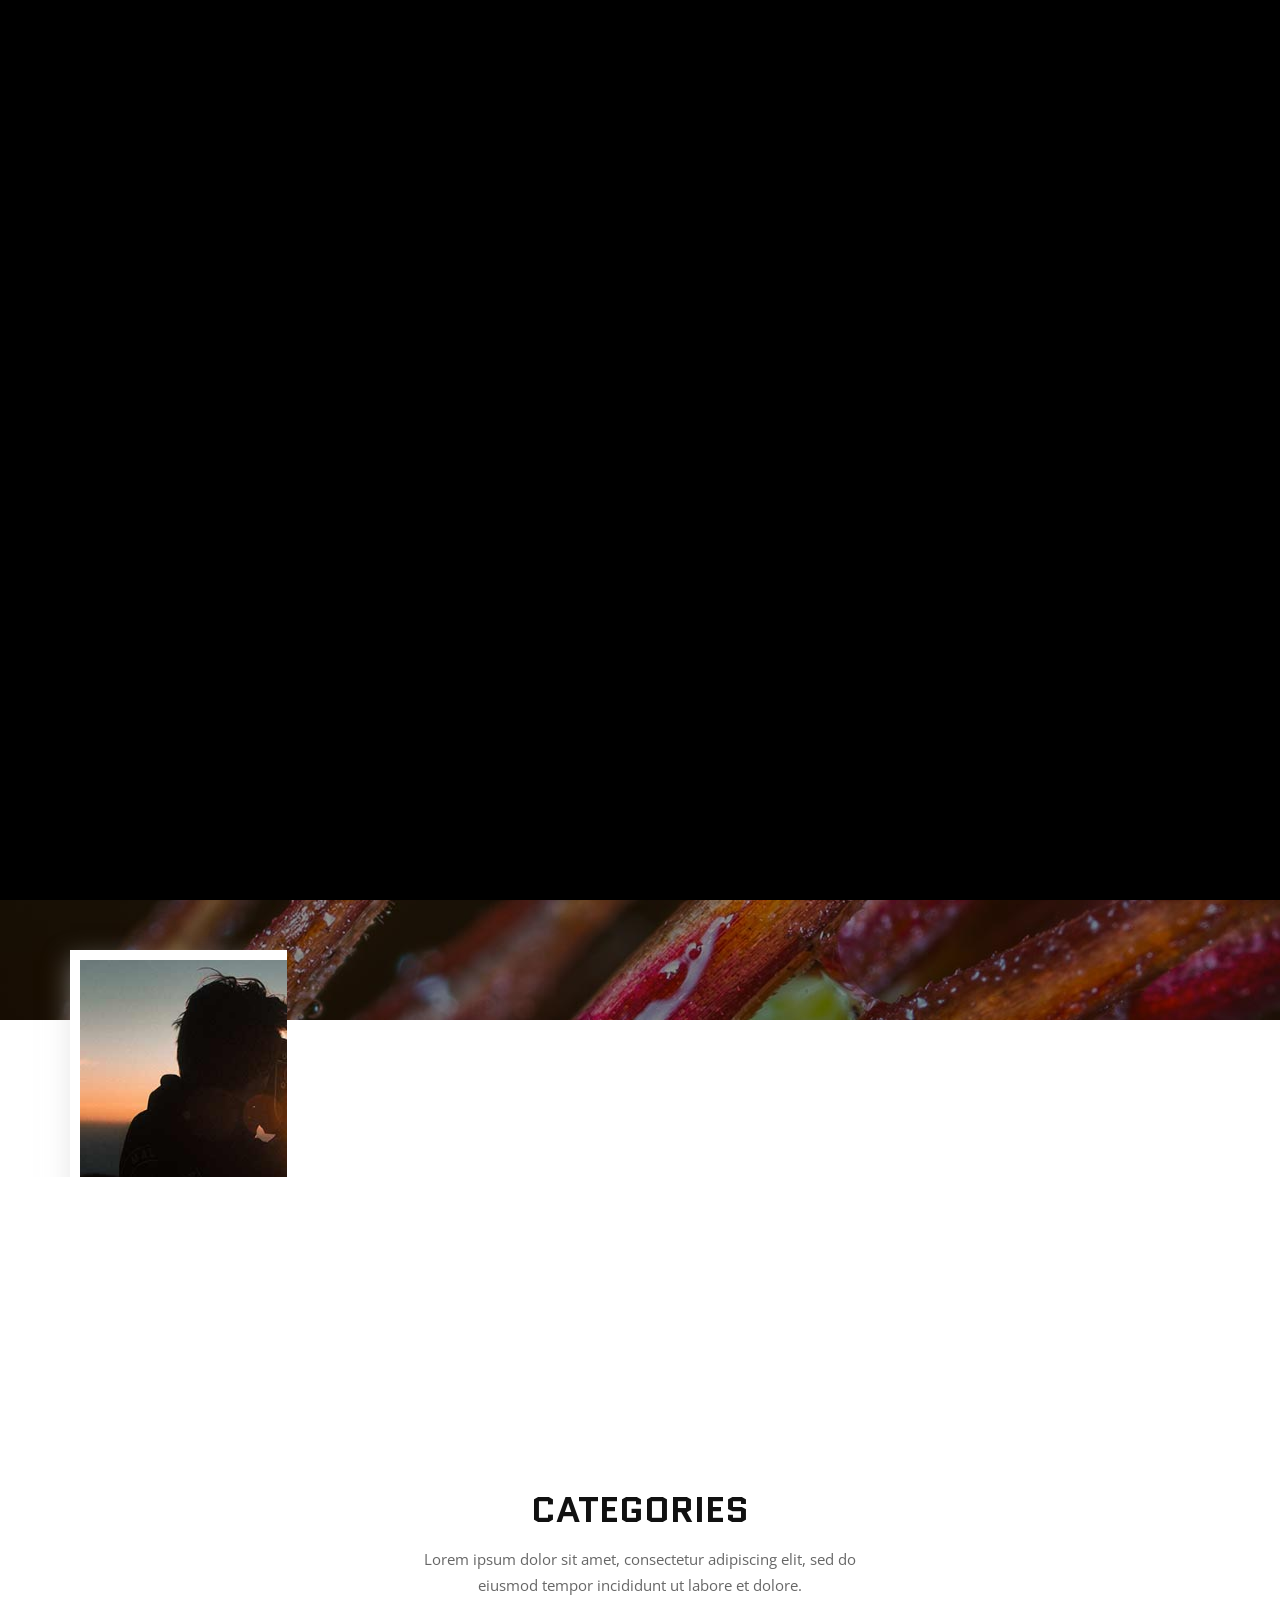
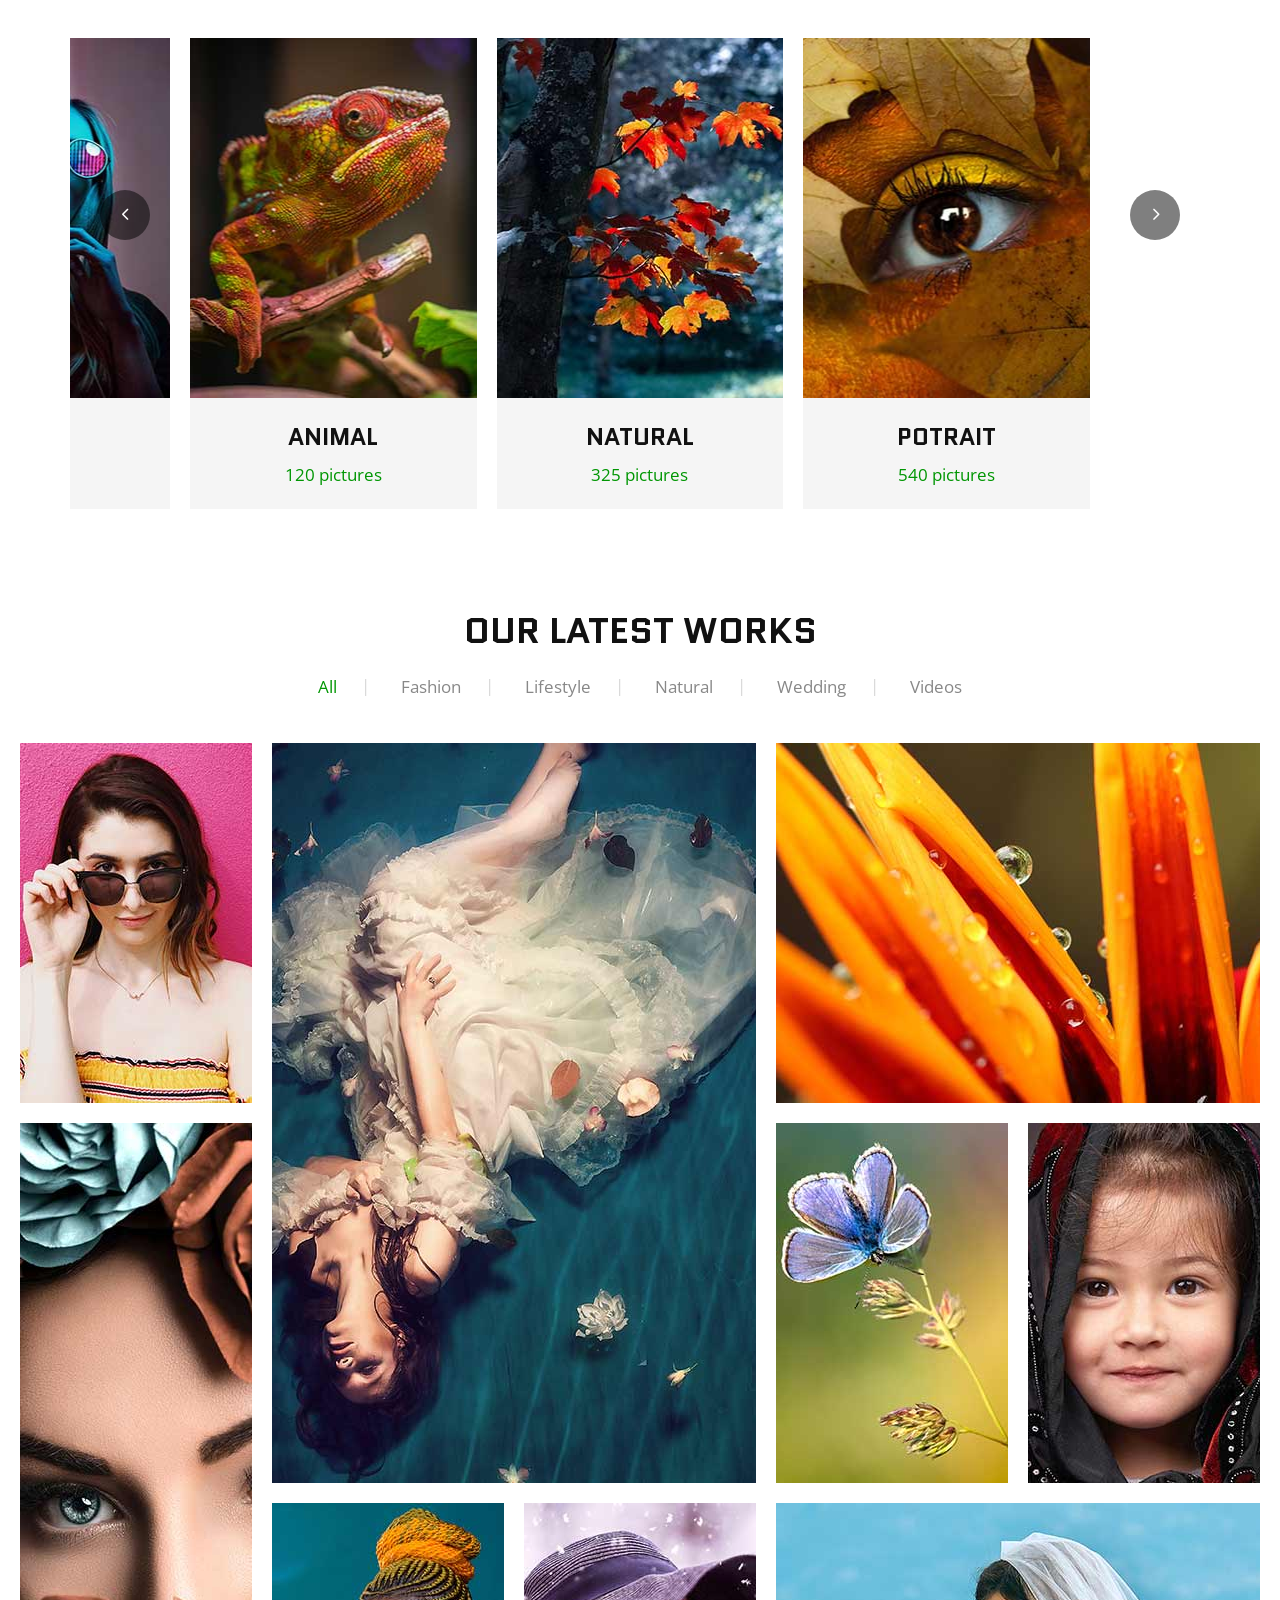
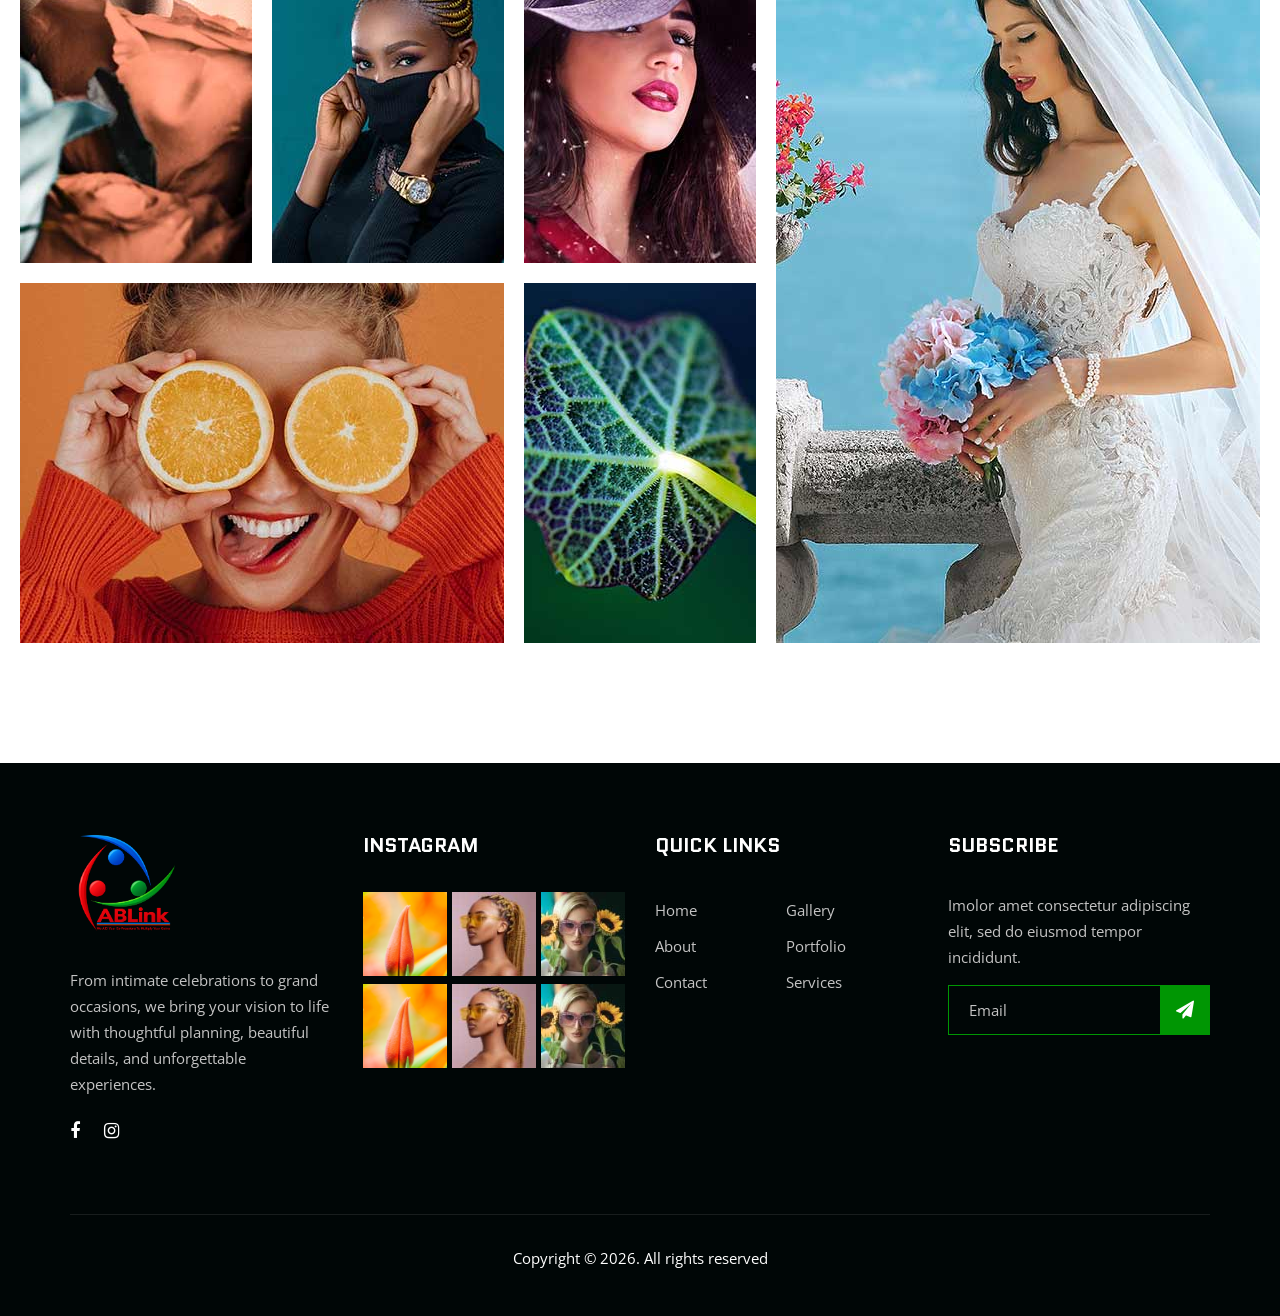
==== commit 6e969345: "Removed unawanted data" ====
--- a/index.html
+++ b/index.html
@@ -1,16 +1,15 @@
 <!DOCTYPE html>
 <html lang="zxx">
 
-
-<!-- Mirrored from themewagon.github.io/phozogy/index.html by HTTrack Website Copier/3.x [XR&CO'2014], Mon, 21 Sep 2026 05:48:06 GMT -->
-<!-- Added by HTTrack --><meta http-equiv="content-type" content="text/html;charset=utf-8" /><!-- /Added by HTTrack -->
+<meta http-equiv="content-type" content="text/html;charset=utf-8" />
+
 <head>
     <meta charset="UTF-8">
-    <meta name="description" content="Phozogy Template">
-    <meta name="keywords" content="Phozogy, unica, creative, html">
     <meta name="viewport" content="width=device-width, initial-scale=1.0">
+    <title>Home Page</title>
+    <meta name="description" content="">
+    <meta name="keywords" content="">
     <meta http-equiv="X-UA-Compatible" content="ie=edge">
-    <title>Phozogy | Template</title>
 
     <!-- Google Font -->
     <link href="https://fonts.googleapis.com/css?family=Quantico:400,700&amp;display=swap" rel="stylesheet">
@@ -24,6 +23,9 @@
     <link rel="stylesheet" href="css/magnific-popup.css" type="text/css">
     <link rel="stylesheet" href="css/slicknav.min.css" type="text/css">
     <link rel="stylesheet" href="css/style.css" type="text/css">
+
+    <script src="https://ajax.googleapis.com/ajax/libs/jquery/3.5.0/jquery.min.js"></script>
+    <script>$(function () { $("#header").load("header.html"); $("#footer").load("footer.html"); });</script>
 </head>
 
 <body>
@@ -32,43 +34,7 @@
         <div class="loader"></div>
     </div>
 
-    <!-- Header Section Begin -->
-    <header class="header-section">
-        <div class="container-fluid">
-            <div class="row">
-                <div class="col-lg-12">
-                    <div class="logo">
-                        <a href="index.html">
-                            <img src="img/logo.png" alt="">
-                        </a>
-                    </div>
-                    <nav class="nav-menu mobile-menu">
-                        <ul>
-                            <li class="active"><a href="index.html">Home</a></li>
-                            <li><a href="about.html">About</a></li>
-                            <li><a href="services.html">Services</a></li>
-                            <li><a href="pricing.html">Pricing</a></li>
-                            <li><a href="portfolio.html">Portfolio</a></li>
-                            <li><a href="blog.html">Blog</a></li>
-                            <li><a href="#">Pages</a>
-                                <ul class="dropdown">
-                                    <li><a href="gallery.html">Gallery</a></li>
-                                    <li><a href="portfolio-details.html">Portfolio Details</a></li>
-                                    <li><a href="blog-details.html">Blog Details</a></li>
-                                </ul>
-                            </li>
-                            <li><a href="contact.html">Contact</a></li>
-                        </ul>
-                    </nav>
-                    <div class="top-search search-switch">
-                        <i class="fa fa-search"></i>
-                    </div>
-                    <div id="mobile-menu-wrap"></div>
-                </div>
-            </div>
-        </div>
-    </header>
-    <!-- Header End -->
+    <div id="header"></div>
 
     <!-- Hero Section Begin -->
     <section class="hero-section">
@@ -144,16 +110,16 @@
     <section class="categories-section">
         <div class="container">
             <div class="row">
-                <div class="col-lg-6 col-md-6">
+                <div class="col-lg-12 col-md-12 text-center">
                     <div class="section-title">
                         <h2>Categories</h2>
                         <p>Lorem ipsum dolor sit amet, consectetur adipiscing elit, sed do<br /> eiusmod tempor
                             incididunt ut labore et dolore.</p>
                     </div>
                 </div>
-                <div class="col-lg-6 col-md-6">
+                <!-- <div class="col-lg-6 col-md-6">
                     <div class="right-btn"><a href="#" class="primary-btn">VIew all</a></div>
-                </div>
+                </div> -->
             </div>
             <div class="categories-slider owl-carousel">
                 <div class="cs-item">
@@ -222,7 +188,8 @@
                 <div class="col-lg-12 p-0">
                     <div class="portfolio-filter">
                         <div class="pf-item set-bg fashion" data-setbg="img/portfolio/pf-1.jpg">
-                            <a href="img/portfolio/pf-1.jpg" class="pf-icon image-popup"><span class="icon_plus"></span></a>
+                            <a href="img/portfolio/pf-1.jpg" class="pf-icon image-popup"><span
+                                    class="icon_plus"></span></a>
                             <div class="pf-text">
                                 <h4>COLORS SPEAK</h4>
                                 <span>Fashion</span>
@@ -230,63 +197,72 @@
                         </div>
                         <div class="pf-item large-width large-height set-bg lifestyle"
                             data-setbg="img/portfolio/pf-2.jpg">
-                            <a href="img/portfolio/pf-2.jpg" class="pf-icon image-popup"><span class="icon_plus"></span></a>
+                            <a href="img/portfolio/pf-2.jpg" class="pf-icon image-popup"><span
+                                    class="icon_plus"></span></a>
                             <div class="pf-text">
                                 <h4>COLORS SPEAK</h4>
                                 <span>Fashion</span>
                             </div>
                         </div>
                         <div class="pf-item large-width set-bg natural" data-setbg="img/portfolio/pf-3.jpg">
-                            <a href="img/portfolio/pf-3.jpg" class="pf-icon image-popup"><span class="icon_plus"></span></a>
+                            <a href="img/portfolio/pf-3.jpg" class="pf-icon image-popup"><span
+                                    class="icon_plus"></span></a>
                             <div class="pf-text">
                                 <h4>COLORS SPEAK</h4>
                                 <span>Fashion</span>
                             </div>
                         </div>
                         <div class="pf-item large-height set-bg wedding" data-setbg="img/portfolio/pf-4.jpg">
-                            <a href="img/portfolio/pf-4.jpg" class="pf-icon image-popup"><span class="icon_plus"></span></a>
+                            <a href="img/portfolio/pf-4.jpg" class="pf-icon image-popup"><span
+                                    class="icon_plus"></span></a>
                             <div class="pf-text">
                                 <h4>COLORS SPEAK</h4>
                                 <span>Fashion</span>
                             </div>
                         </div>
                         <div class="pf-item set-bg lifestyle" data-setbg="img/portfolio/pf-7.jpg">
-                            <a href="img/portfolio/pf-7.jpg" class="pf-icon image-popup"><span class="icon_plus"></span></a>
+                            <a href="img/portfolio/pf-7.jpg" class="pf-icon image-popup"><span
+                                    class="icon_plus"></span></a>
                             <div class="pf-text">
                                 <h4>COLORS SPEAK</h4>
                                 <span>Fashion</span>
                             </div>
                         </div>
                         <div class="pf-item set-bg natural" data-setbg="img/portfolio/pf-8.jpg">
-                            <a href="img/portfolio/pf-8.jpg" class="pf-icon image-popup"><span class="icon_plus"></span></a>
+                            <a href="img/portfolio/pf-8.jpg" class="pf-icon image-popup"><span
+                                    class="icon_plus"></span></a>
                             <div class="pf-text">
                                 <h4>COLORS SPEAK</h4>
                                 <span>Fashion</span>
                             </div>
                         </div>
                         <div class="pf-item set-bg videos" data-setbg="img/portfolio/pf-5.jpg">
-                            <a href="img/portfolio/pf-5.jpg" class="pf-icon image-popup"><span class="icon_plus"></span></a>
+                            <a href="img/portfolio/pf-5.jpg" class="pf-icon image-popup"><span
+                                    class="icon_plus"></span></a>
                             <div class="pf-text">
                                 <h4>COLORS SPEAK</h4>
                                 <span>Fashion</span>
                             </div>
                         </div>
                         <div class="pf-item set-bg fashion" data-setbg="img/portfolio/pf-6.jpg">
-                            <a href="img/portfolio/pf-6.jpg" class="pf-icon image-popup"><span class="icon_plus"></span></a>
+                            <a href="img/portfolio/pf-6.jpg" class="pf-icon image-popup"><span
+                                    class="icon_plus"></span></a>
                             <div class="pf-text">
                                 <h4>COLORS SPEAK</h4>
                                 <span>Fashion</span>
                             </div>
                         </div>
                         <div class="pf-item large-width set-bg videos" data-setbg="img/portfolio/pf-10.jpg">
-                            <a href="img/portfolio/pf-10.jpg" class="pf-icon image-popup"><span class="icon_plus"></span></a>
+                            <a href="img/portfolio/pf-10.jpg" class="pf-icon image-popup"><span
+                                    class="icon_plus"></span></a>
                             <div class="pf-text">
                                 <h4>COLORS SPEAK</h4>
                                 <span>Fashion</span>
                             </div>
                         </div>
                         <div class="pf-item set-bg fashion" data-setbg="img/portfolio/pf-11.jpg">
-                            <a href="img/portfolio/pf-11.jpg" class="pf-icon image-popup"><span class="icon_plus"></span></a>
+                            <a href="img/portfolio/pf-11.jpg" class="pf-icon image-popup"><span
+                                    class="icon_plus"></span></a>
                             <div class="pf-text">
                                 <h4>COLORS SPEAK</h4>
                                 <span>Fashion</span>
@@ -294,114 +270,23 @@
                         </div>
                         <div class="pf-item large-width large-height set-bg wedding"
                             data-setbg="img/portfolio/pf-9.jpg">
-                            <a href="img/portfolio/pf-9.jpg" class="pf-icon image-popup"><span class="icon_plus"></span></a>
-                            <div class="pf-text">
-                                <h4>COLORS SPEAK</h4>
-                                <span>Fashion</span>
-                            </div>
-                        </div>
-                    </div>
-                </div>
-            </div>
-        </div>
-        <div class="load-more-btn">
-            <a href="#">Load More</a>
+                            <a href="img/portfolio/pf-9.jpg" class="pf-icon image-popup"><span
+                                    class="icon_plus"></span></a>
+                            <div class="pf-text">
+                                <h4>COLORS SPEAK</h4>
+                                <span>Fashion</span>
+                            </div>
+                        </div>
+                    </div>
+                </div>
+            </div>
         </div>
     </section>
     <!-- Portfolio Section End -->
 
-    <!-- Footer Section Begin -->
-    <footer class="footer-section">
-        <div class="container">
-            <div class="row">
-                <div class="col-lg-3 col-md-6 col-sm-6">
-                    <div class="fs-about">
-                        <div class="fa-logo">
-                            <a href="#">
-                                <img src="img/f-logo.png" alt="">
-                            </a>
-                        </div>
-                        <p>Ipsum dolor sit amet, consectetur adipiscing elit, sed do eiusmod tempor incididunt ut labore
-                            et dolore magna aliqua.</p>
-                        <div class="fa-social">
-                            <a href="#"><i class="fa fa-facebook"></i></a>
-                            <a href="#"><i class="fa fa-twitter"></i></a>
-                            <a href="#"><i class="fa fa-youtube-play"></i></a>
-                            <a href="#"><i class="fa fa-instagram"></i></a>
-                        </div>
-                    </div>
-                </div>
-                <div class="col-lg-3 col-md-6 col-sm-6">
-                    <div class="fs-widget">
-                        <h5>Instagram</h5>
-                        <div class="fw-instagram">
-                            <img src="img/instagram/insta-1.jpg" alt="">
-                            <img src="img/instagram/insta-2.jpg" alt="">
-                            <img src="img/instagram/insta-3.jpg" alt="">
-                        </div>
-                    </div>
-                </div>
-                <div class="col-lg-3 col-md-6 col-sm-6">
-                    <div class="fs-widget">
-                        <h5>Quick links</h5>
-                        <ul>
-                            <li><a href="#">Home</a></li>
-                            <li><a href="#">About</a></li>
-                            <li><a href="#">Contact</a></li>
-                        </ul>
-                        <ul>
-                            <li><a href="#">Gallery</a></li>
-                            <li><a href="#">Portfolio</a></li>
-                            <li><a href="#">Services</a></li>
-                        </ul>
-                    </div>
-                </div>
-                <div class="col-lg-3 col-md-6 col-sm-6">
-                    <div class="fs-widget">
-                        <h5>Subscribe</h5>
-                        <p>Imolor amet consectetur adipiscing elit, sed do eiusmod tempor incididunt.</p>
-                        <div class="fw-subscribe">
-                            <form action="#">
-                                <input type="text" placeholder="Email">
-                                <button type="submit"><i class="fa fa-send"></i></button>
-                            </form>
-                        </div>
-                    </div>
-                </div>
-                <div class="col-lg-12">
-                    <div class="copyright-text">
-                        <p><!-- Link back to Colorlib can't be removed. Template is licensed under CC BY 3.0. -->
-  Copyright &copy;<script>document.write(new Date().getFullYear());</script> All rights reserved | This template is made with <i class="fa fa-heart" aria-hidden="true"></i> by <a href="https://colorlib.com/" target="_blank">Colorlib</a>
-  <!-- Link back to Colorlib can't be removed. Template is licensed under CC BY 3.0. --></p>
-                    </div>
-                </div>
-            </div>
-        </div>
-    </footer>
-    <!-- Footer Section End -->
-
-    <!-- Search model Begin -->
-    <div class="search-model">
-        <div class="h-100 d-flex align-items-center justify-content-center">
-            <div class="search-close-switch">+</div>
-            <form class="search-model-form">
-                <input type="text" id="search-input" placeholder="Search here.....">
-            </form>
-        </div>
-    </div>
-    <!-- Search model end -->
-
-    <!-- Js Plugins -->
-    <script src="js/jquery-3.3.1.min.js"></script>
-    <script src="js/bootstrap.min.js"></script>
-    <script src="js/jquery.magnific-popup.min.js"></script>
-    <script src="js/isotope.pkgd.min.js"></script>
-    <script src="js/masonry.pkgd.min.js"></script>
-    <script src="js/jquery.slicknav.js"></script>
-    <script src="js/owl.carousel.min.js"></script>
-    <script src="js/main.js"></script>
+    <!-- Footer -->
+     <div id="footer"></div>
+
 </body>
 
-
-<!-- Mirrored from themewagon.github.io/phozogy/index.html by HTTrack Website Copier/3.x [XR&CO'2014], Mon, 21 Sep 2026 05:48:24 GMT -->
 </html>
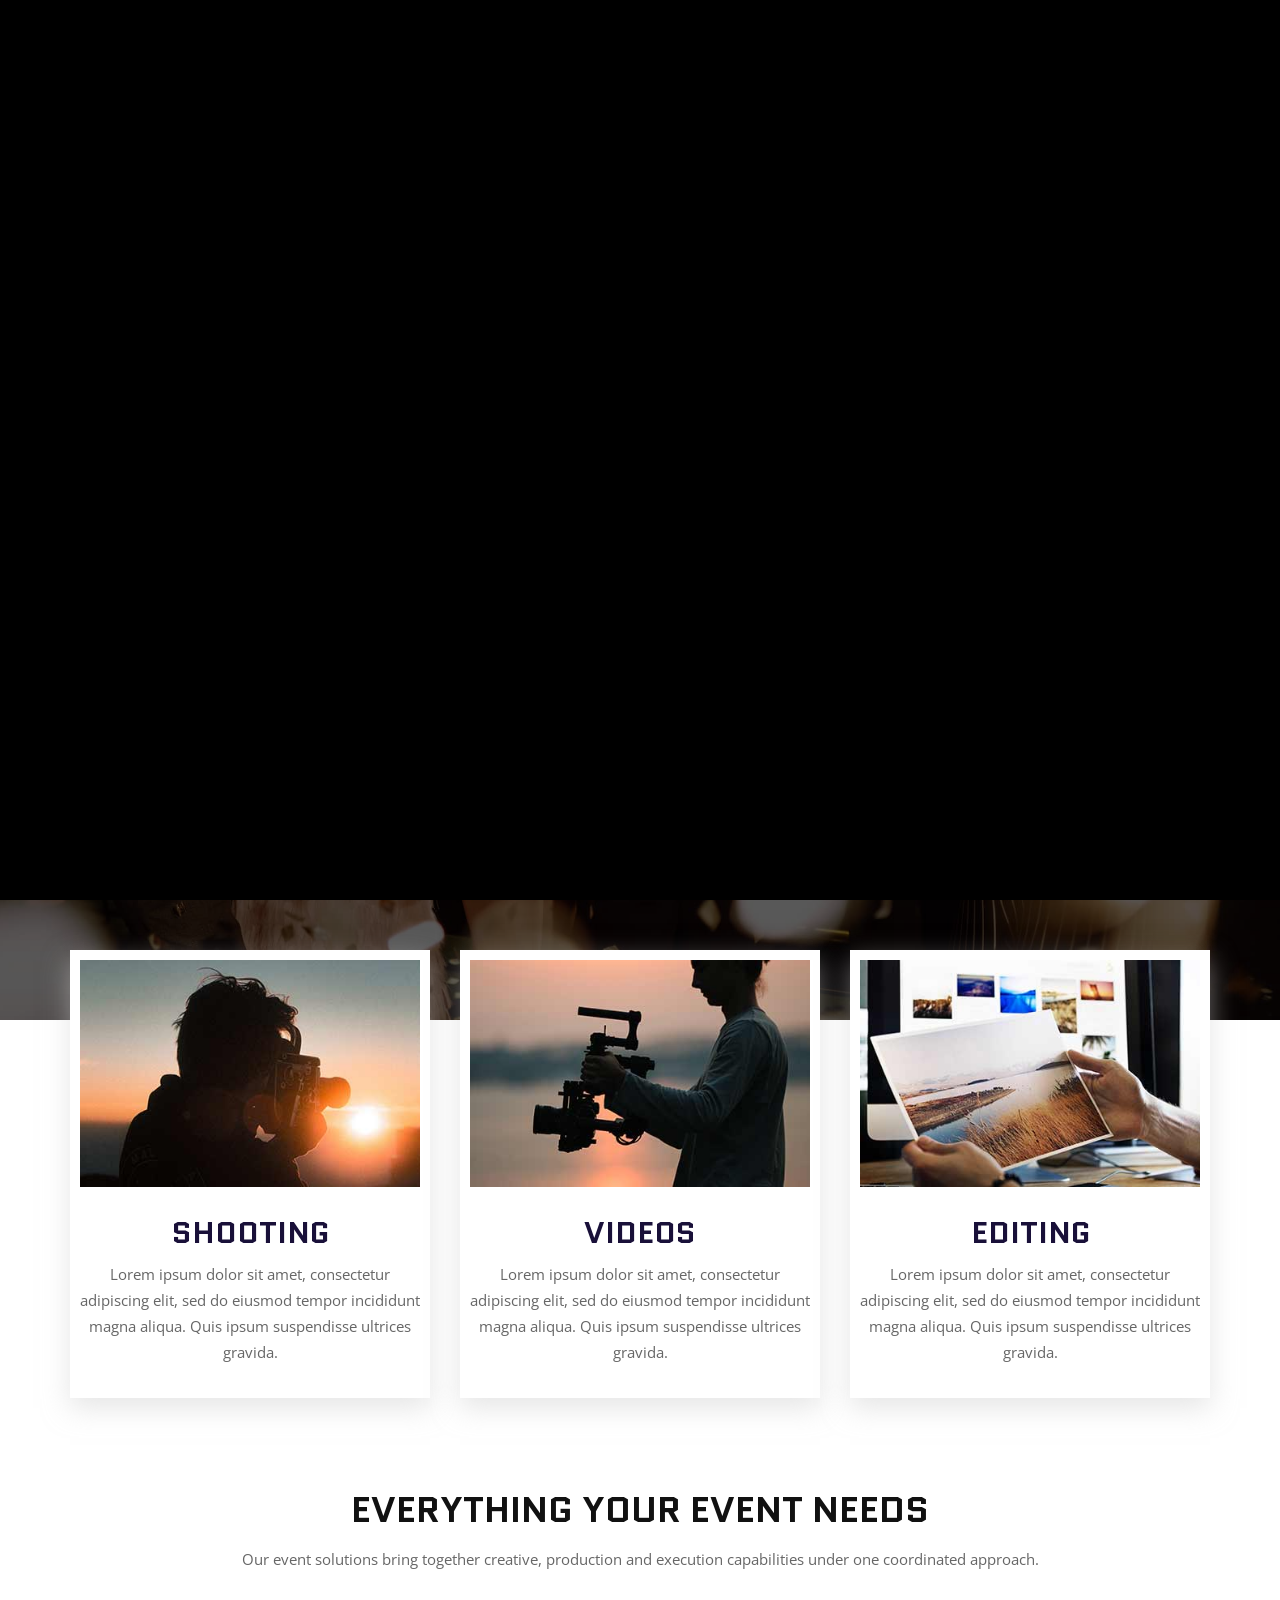
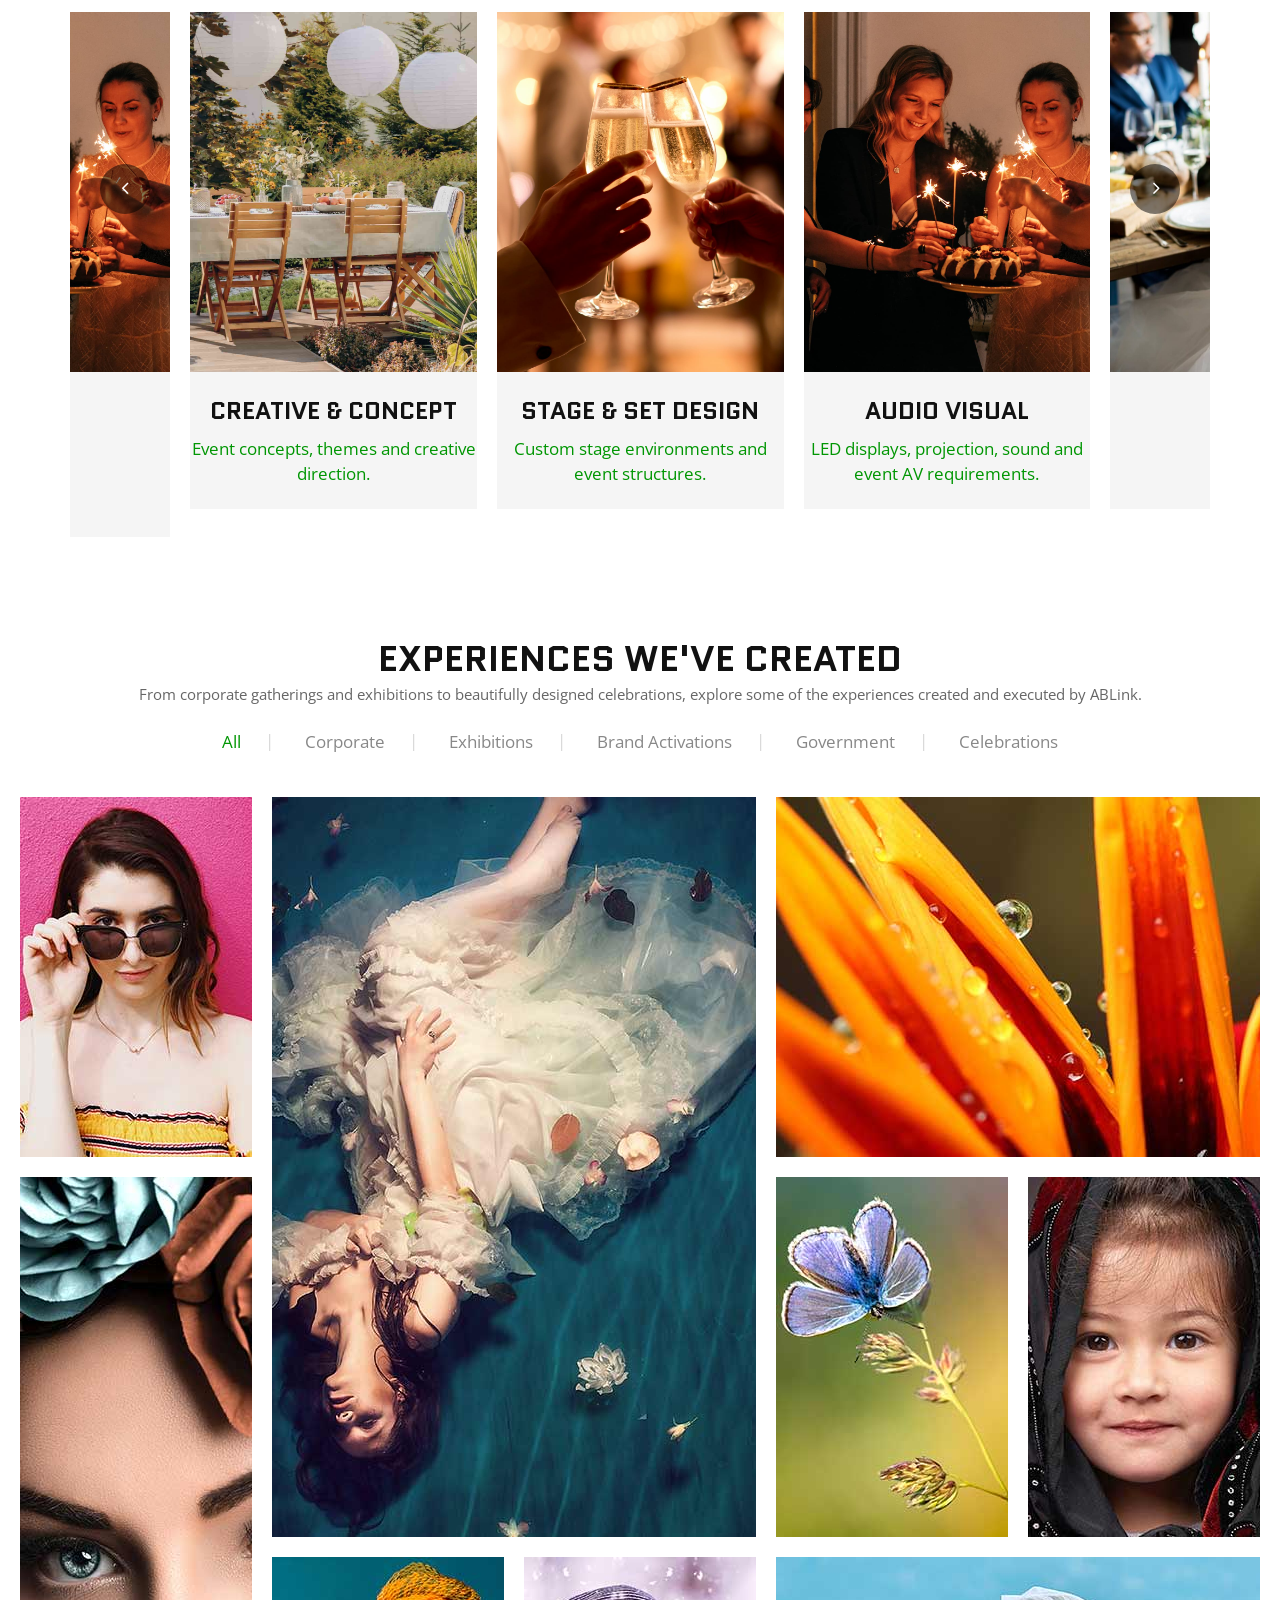
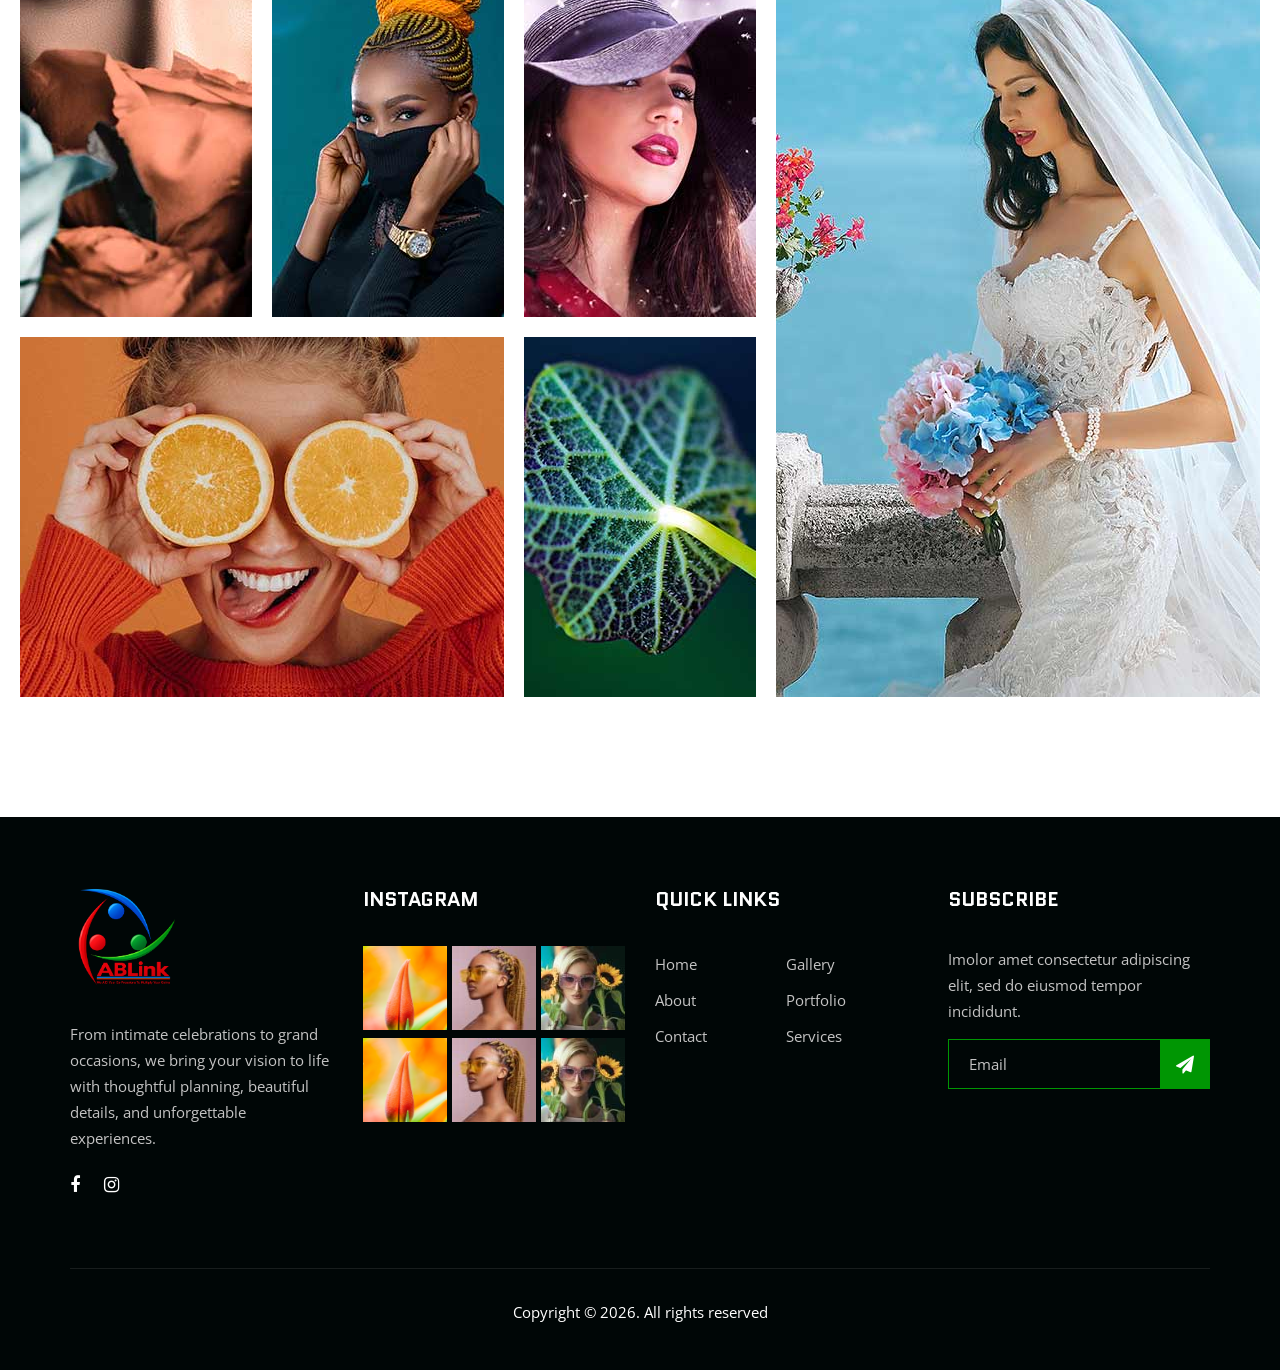
==== commit 9f4c3d96: "Home page images" ====
--- a/index.html
+++ b/index.html
@@ -1,292 +1,313 @@
 <!DOCTYPE html>
 <html lang="zxx">
 
-<meta http-equiv="content-type" content="text/html;charset=utf-8" />
-
-<head>
-    <meta charset="UTF-8">
-    <meta name="viewport" content="width=device-width, initial-scale=1.0">
-    <title>Home Page</title>
-    <meta name="description" content="">
-    <meta name="keywords" content="">
-    <meta http-equiv="X-UA-Compatible" content="ie=edge">
-
-    <!-- Google Font -->
-    <link href="https://fonts.googleapis.com/css?family=Quantico:400,700&amp;display=swap" rel="stylesheet">
-    <link href="https://fonts.googleapis.com/css?family=Open+Sans:400,600,700&amp;display=swap" rel="stylesheet">
-
-    <!-- Css Styles -->
-    <link rel="stylesheet" href="css/bootstrap.min.css" type="text/css">
-    <link rel="stylesheet" href="css/font-awesome.min.css" type="text/css">
-    <link rel="stylesheet" href="css/elegant-icons.css" type="text/css">
-    <link rel="stylesheet" href="css/owl.carousel.min.css" type="text/css">
-    <link rel="stylesheet" href="css/magnific-popup.css" type="text/css">
-    <link rel="stylesheet" href="css/slicknav.min.css" type="text/css">
-    <link rel="stylesheet" href="css/style.css" type="text/css">
-
-    <script src="https://ajax.googleapis.com/ajax/libs/jquery/3.5.0/jquery.min.js"></script>
-    <script>$(function () { $("#header").load("header.html"); $("#footer").load("footer.html"); });</script>
-</head>
-
-<body>
-    <!-- Page Preloder -->
-    <div id="preloder">
-        <div class="loader"></div>
-    </div>
-
-    <div id="header"></div>
-
-    <!-- Hero Section Begin -->
-    <section class="hero-section">
-        <div class="hs-slider owl-carousel">
-            <div class="hs-item set-bg" data-setbg="img/hero/hero-1.jpg">
-                <div class="container">
-                    <div class="row">
-                        <div class="col-lg-12">
-                            <div class="hs-text">
-                                <h2>Photography Studio</h2>
-                                <p>Lorem ipsum dolor sit amet, consectetur adipiscing elit, sed do eiusmod tempor
-                                    incididunt ut labore et<br /> dolore magna aliqua. Quis ipsum suspendisse ultrices
-                                    gravida accumsan lacus vel facilisis.</p>
-                                <a href="#" class="primary-btn">Contact us</a>
-                            </div>
-                        </div>
-                    </div>
-                </div>
-            </div>
-            <div class="hs-item set-bg" data-setbg="img/hero/hero-2.jpg">
-                <div class="container">
-                    <div class="row">
-                        <div class="col-lg-12">
-                            <div class="hs-text">
-                                <h2>Photography Studio</h2>
-                                <p>Lorem ipsum dolor sit amet, consectetur adipiscing elit, sed do eiusmod tempor
-                                    incididunt ut labore et<br /> dolore magna aliqua. Quis ipsum suspendisse ultrices
-                                    gravida accumsan lacus vel facilisis.</p>
-                                <a href="#" class="primary-btn">Contact us</a>
-                            </div>
-                        </div>
-                    </div>
-                </div>
-            </div>
+    <meta http-equiv="content-type" content="text/html;charset=utf-8" />
+
+    <head>
+        <meta charset="UTF-8">
+        <meta name="viewport" content="width=device-width, initial-scale=1.0">
+        <title>Home Page</title>
+        <meta name="description" content="">
+        <meta name="keywords" content="">
+        <meta http-equiv="X-UA-Compatible" content="ie=edge">
+
+        <!-- Google Font -->
+        <link href="https://fonts.googleapis.com/css?family=Quantico:400,700&amp;display=swap" rel="stylesheet">
+        <link href="https://fonts.googleapis.com/css?family=Open+Sans:400,600,700&amp;display=swap" rel="stylesheet">
+
+        <!-- Css Styles -->
+        <link rel="stylesheet" href="css/bootstrap.min.css" type="text/css">
+        <link rel="stylesheet" href="css/font-awesome.min.css" type="text/css">
+        <link rel="stylesheet" href="css/elegant-icons.css" type="text/css">
+        <link rel="stylesheet" href="css/owl.carousel.min.css" type="text/css">
+        <link rel="stylesheet" href="css/magnific-popup.css" type="text/css">
+        <link rel="stylesheet" href="css/slicknav.min.css" type="text/css">
+        <link rel="stylesheet" href="css/style.css" type="text/css">
+
+        <script src="https://ajax.googleapis.com/ajax/libs/jquery/3.5.0/jquery.min.js"></script>
+        <script>$(function () { $("#header").load("header.html"); $("#footer").load("footer.html"); });</script>
+    </head>
+
+    <body>
+        <!-- Page Preloder -->
+        <div id="preloder">
+            <div class="loader"></div>
         </div>
-    </section>
-    <!-- Hero Section End -->
-
-    <!-- Services Section Begin -->
-    <section class="services-section spad">
-        <div class="container">
-            <div class="row">
-                <div class="col-lg-4 col-md-6 col-sm-6">
-                    <div class="services-item">
-                        <img src="img/services/service-1.jpg" alt="">
-                        <h3>Shooting</h3>
-                        <p>Lorem ipsum dolor sit amet, consectetur adipiscing elit, sed do eiusmod tempor incididunt
-                            magna aliqua. Quis ipsum suspendisse ultrices gravida.</p>
-                    </div>
-                </div>
-                <div class="col-lg-4 col-md-6 col-sm-6">
-                    <div class="services-item">
-                        <img src="img/services/service-2.jpg" alt="">
-                        <h3>Videos</h3>
-                        <p>Lorem ipsum dolor sit amet, consectetur adipiscing elit, sed do eiusmod tempor incididunt
-                            magna aliqua. Quis ipsum suspendisse ultrices gravida.</p>
-                    </div>
-                </div>
-                <div class="col-lg-4 col-md-6 col-sm-6">
-                    <div class="services-item">
-                        <img src="img/services/service-3.jpg" alt="">
-                        <h3>Editing</h3>
-                        <p>Lorem ipsum dolor sit amet, consectetur adipiscing elit, sed do eiusmod tempor incididunt
-                            magna aliqua. Quis ipsum suspendisse ultrices gravida.</p>
-                    </div>
-                </div>
-            </div>
-        </div>
-    </section>
-    <!-- Services Section End -->
-
-    <!-- Categories Section Begin -->
-    <section class="categories-section">
-        <div class="container">
-            <div class="row">
-                <div class="col-lg-12 col-md-12 text-center">
-                    <div class="section-title">
-                        <h2>Categories</h2>
-                        <p>Lorem ipsum dolor sit amet, consectetur adipiscing elit, sed do<br /> eiusmod tempor
-                            incididunt ut labore et dolore.</p>
-                    </div>
-                </div>
-                <!-- <div class="col-lg-6 col-md-6">
-                    <div class="right-btn"><a href="#" class="primary-btn">VIew all</a></div>
-                </div> -->
-            </div>
-            <div class="categories-slider owl-carousel">
-                <div class="cs-item">
-                    <div class="cs-pic set-bg" data-setbg="img/categories/cat-1.jpg"></div>
-                    <div class="cs-text">
-                        <h4>Animal</h4>
-                        <span>120 pictures</span>
-                    </div>
-                </div>
-                <div class="cs-item">
-                    <div class="cs-pic set-bg" data-setbg="img/categories/cat-2.jpg"></div>
-                    <div class="cs-text">
-                        <h4>Natural</h4>
-                        <span>325 pictures</span>
-                    </div>
-                </div>
-                <div class="cs-item">
-                    <div class="cs-pic set-bg" data-setbg="img/categories/cat-3.jpg"></div>
-                    <div class="cs-text">
-                        <h4>Potrait</h4>
-                        <span>540 pictures</span>
-                    </div>
-                </div>
-                <div class="cs-item">
-                    <div class="cs-pic set-bg" data-setbg="img/categories/cat-4.jpg"></div>
-                    <div class="cs-text">
-                        <h4>Animal</h4>
-                        <span>120 pictures</span>
-                    </div>
-                </div>
-                <div class="cs-item">
-                    <div class="cs-pic set-bg" data-setbg="img/categories/cat-5.jpg"></div>
-                    <div class="cs-text">
-                        <h4>Animal</h4>
-                        <span>120 pictures</span>
-                    </div>
-                </div>
-            </div>
-        </div>
-    </section>
-    <!-- Categories Section End -->
-
-    <!-- Portfolio Section Begin -->
-    <section class="portfolio-section spad">
-        <div class="container">
-            <div class="row">
-                <div class="col-lg-12">
-                    <div class="section-title">
-                        <h2>Our latest works</h2>
-                    </div>
-                    <div class="filter-controls">
-                        <ul>
-                            <li class="active" data-filter="*">All</li>
-                            <li data-filter=".fashion">Fashion</li>
-                            <li data-filter=".lifestyle">Lifestyle</li>
-                            <li data-filter=".natural">Natural</li>
-                            <li data-filter=".wedding">Wedding</li>
-                            <li data-filter=".videos">Videos</li>
-                        </ul>
-                    </div>
-                </div>
-            </div>
-        </div>
-        <div class="container-fluid">
-            <div class="row">
-                <div class="col-lg-12 p-0">
-                    <div class="portfolio-filter">
-                        <div class="pf-item set-bg fashion" data-setbg="img/portfolio/pf-1.jpg">
-                            <a href="img/portfolio/pf-1.jpg" class="pf-icon image-popup"><span
-                                    class="icon_plus"></span></a>
-                            <div class="pf-text">
-                                <h4>COLORS SPEAK</h4>
-                                <span>Fashion</span>
-                            </div>
-                        </div>
-                        <div class="pf-item large-width large-height set-bg lifestyle"
-                            data-setbg="img/portfolio/pf-2.jpg">
-                            <a href="img/portfolio/pf-2.jpg" class="pf-icon image-popup"><span
-                                    class="icon_plus"></span></a>
-                            <div class="pf-text">
-                                <h4>COLORS SPEAK</h4>
-                                <span>Fashion</span>
-                            </div>
-                        </div>
-                        <div class="pf-item large-width set-bg natural" data-setbg="img/portfolio/pf-3.jpg">
-                            <a href="img/portfolio/pf-3.jpg" class="pf-icon image-popup"><span
-                                    class="icon_plus"></span></a>
-                            <div class="pf-text">
-                                <h4>COLORS SPEAK</h4>
-                                <span>Fashion</span>
-                            </div>
-                        </div>
-                        <div class="pf-item large-height set-bg wedding" data-setbg="img/portfolio/pf-4.jpg">
-                            <a href="img/portfolio/pf-4.jpg" class="pf-icon image-popup"><span
-                                    class="icon_plus"></span></a>
-                            <div class="pf-text">
-                                <h4>COLORS SPEAK</h4>
-                                <span>Fashion</span>
-                            </div>
-                        </div>
-                        <div class="pf-item set-bg lifestyle" data-setbg="img/portfolio/pf-7.jpg">
-                            <a href="img/portfolio/pf-7.jpg" class="pf-icon image-popup"><span
-                                    class="icon_plus"></span></a>
-                            <div class="pf-text">
-                                <h4>COLORS SPEAK</h4>
-                                <span>Fashion</span>
-                            </div>
-                        </div>
-                        <div class="pf-item set-bg natural" data-setbg="img/portfolio/pf-8.jpg">
-                            <a href="img/portfolio/pf-8.jpg" class="pf-icon image-popup"><span
-                                    class="icon_plus"></span></a>
-                            <div class="pf-text">
-                                <h4>COLORS SPEAK</h4>
-                                <span>Fashion</span>
-                            </div>
-                        </div>
-                        <div class="pf-item set-bg videos" data-setbg="img/portfolio/pf-5.jpg">
-                            <a href="img/portfolio/pf-5.jpg" class="pf-icon image-popup"><span
-                                    class="icon_plus"></span></a>
-                            <div class="pf-text">
-                                <h4>COLORS SPEAK</h4>
-                                <span>Fashion</span>
-                            </div>
-                        </div>
-                        <div class="pf-item set-bg fashion" data-setbg="img/portfolio/pf-6.jpg">
-                            <a href="img/portfolio/pf-6.jpg" class="pf-icon image-popup"><span
-                                    class="icon_plus"></span></a>
-                            <div class="pf-text">
-                                <h4>COLORS SPEAK</h4>
-                                <span>Fashion</span>
-                            </div>
-                        </div>
-                        <div class="pf-item large-width set-bg videos" data-setbg="img/portfolio/pf-10.jpg">
-                            <a href="img/portfolio/pf-10.jpg" class="pf-icon image-popup"><span
-                                    class="icon_plus"></span></a>
-                            <div class="pf-text">
-                                <h4>COLORS SPEAK</h4>
-                                <span>Fashion</span>
-                            </div>
-                        </div>
-                        <div class="pf-item set-bg fashion" data-setbg="img/portfolio/pf-11.jpg">
-                            <a href="img/portfolio/pf-11.jpg" class="pf-icon image-popup"><span
-                                    class="icon_plus"></span></a>
-                            <div class="pf-text">
-                                <h4>COLORS SPEAK</h4>
-                                <span>Fashion</span>
-                            </div>
-                        </div>
-                        <div class="pf-item large-width large-height set-bg wedding"
-                            data-setbg="img/portfolio/pf-9.jpg">
-                            <a href="img/portfolio/pf-9.jpg" class="pf-icon image-popup"><span
-                                    class="icon_plus"></span></a>
-                            <div class="pf-text">
-                                <h4>COLORS SPEAK</h4>
-                                <span>Fashion</span>
-                            </div>
-                        </div>
-                    </div>
-                </div>
-            </div>
-        </div>
-    </section>
-    <!-- Portfolio Section End -->
-
-    <!-- Footer -->
-     <div id="footer"></div>
-
-</body>
+
+        <div id="header"></div>
+
+        <!-- Hero Section Begin -->
+        <section class="hero-section">
+            <div class="hs-slider owl-carousel">
+                <div class="hs-item set-bg" data-setbg="img/banner-1.jpg">
+                    <div class="container">
+                        <div class="row">
+                            <div class="col-lg-12">
+                                <div class="hs-text">
+                                    <h2>Creating Experiences That Matter</h2>
+                                    <p>From corporate events and exhibitions to weddings and celebrations, <br />ABLink brings together creative thinking, meticulous planning and professional execution to create memorable experiences.</p>
+                                    <a href="/contact.html" class="primary-btn">Contact us</a>
+                                </div>
+                            </div>
+                        </div>
+                    </div>
+                </div>
+                <div class="hs-item set-bg" data-setbg="img/banner-2.jpg">
+                    <div class="container">
+                        <div class="row">
+                            <div class="col-lg-12">
+                                <div class="hs-text">
+                                    <h2>Creating Experiences That Matter</h2>
+                                    <p>From corporate events and exhibitions to weddings and celebrations, <br />ABLink brings together creative thinking, meticulous planning and professional execution to create memorable experiences.</p>
+                                    <a href="/contact.html" class="primary-btn">Contact us</a>
+                                </div>
+                            </div>
+                        </div>
+                    </div>
+                </div>
+            </div>
+        </section>
+        <!-- Hero Section End -->
+
+        <!-- Services Section Begin -->
+        <section class="services-section spad">
+            <div class="container">
+                <div class="row">
+                    <div class="col-lg-4 col-md-6 col-sm-6">
+                        <div class="services-item">
+                            <img src="img/services/service-1.jpg" alt="">
+                            <h3>Shooting</h3>
+                            <p>Lorem ipsum dolor sit amet, consectetur adipiscing elit, sed do eiusmod tempor incididunt
+                                magna aliqua. Quis ipsum suspendisse ultrices gravida.</p>
+                        </div>
+                    </div>
+                    <div class="col-lg-4 col-md-6 col-sm-6">
+                        <div class="services-item">
+                            <img src="img/services/service-2.jpg" alt="">
+                            <h3>Videos</h3>
+                            <p>Lorem ipsum dolor sit amet, consectetur adipiscing elit, sed do eiusmod tempor incididunt
+                                magna aliqua. Quis ipsum suspendisse ultrices gravida.</p>
+                        </div>
+                    </div>
+                    <div class="col-lg-4 col-md-6 col-sm-6">
+                        <div class="services-item">
+                            <img src="img/services/service-3.jpg" alt="">
+                            <h3>Editing</h3>
+                            <p>Lorem ipsum dolor sit amet, consectetur adipiscing elit, sed do eiusmod tempor incididunt
+                                magna aliqua. Quis ipsum suspendisse ultrices gravida.</p>
+                        </div>
+                    </div>
+                </div>
+            </div>
+        </section>
+        <!-- Services Section End -->
+
+        <!-- Categories Section Begin -->
+        <section class="categories-section">
+            <div class="container">
+                <div class="row">
+                    <div class="col-lg-12 col-md-12 text-center">
+                        <div class="section-title">
+                            <h2>Everything Your Event Needs</h2>
+                            <p>Our event solutions bring together creative, production and execution capabilities under one coordinated approach.</p>
+                        </div>
+                    </div>
+                </div>
+                <div class="categories-slider owl-carousel">
+                    <div class="cs-item">
+                        <div class="cs-pic set-bg" data-setbg="./img/port-1.jpg"></div>
+                        <div class="cs-text">
+                            <h4>Creative & Concept</h4>
+                            <span>Event concepts, themes and creative direction.</span>
+                        </div>
+                    </div>
+                    <div class="cs-item">
+                        <div class="cs-pic set-bg" data-setbg="./img/port-2.jpg"></div>
+                        <div class="cs-text">
+                            <h4>Stage & Set Design</h4>
+                            <span>Custom stage environments and event structures.</span>
+                        </div>
+                    </div>
+                    <div class="cs-item">
+                        <div class="cs-pic set-bg" data-setbg="./img/port-3.jpg"></div>
+                        <div class="cs-text">
+                            <h4>Audio Visual</h4>
+                            <span>LED displays, projection, sound and event AV requirements.</span>
+                        </div>
+                    </div>
+                    <div class="cs-item">
+                        <div class="cs-pic set-bg" data-setbg="./img/port-4.jpg"></div>
+                        <div class="cs-text">
+                            <h4>Lighting</h4>
+                            <span>Architectural, stage and event lighting solutions.</span>
+                        </div>
+                    </div>
+                    <div class="cs-item">
+                        <div class="cs-pic set-bg" data-setbg="./img/port-5.jpg"></div>
+                        <div class="cs-text">
+                            <h4>Branding & Fabrication</h4>
+                            <span>Backdrops, signage, structures, displays and customized branding.</span>
+                        </div>
+                    </div>
+                    <div class="cs-item">
+                        <div class="cs-pic set-bg" data-setbg="./img/port-6.jpg"></div>
+                        <div class="cs-text">
+                            <h4>Décor</h4>
+                            <span>Theme-based décor, floral elements, furniture and event environments.</span>
+                        </div>
+                    </div>
+                    <div class="cs-item">
+                        <div class="cs-pic set-bg" data-setbg="./img/port-1.jpg"></div>
+                        <div class="cs-text">
+                            <h4>Logistics & Coordination</h4>
+                            <span>On-ground coordination, movement, setup and operational support.</span>
+                        </div>
+                    </div>
+                    <div class="cs-item">
+                        <div class="cs-pic set-bg" data-setbg="./img/port-2.jpg"></div>
+                        <div class="cs-text">
+                            <h4>Entertainment</h4>
+                            <span>Anchors, artists, performers and entertainment experiences.</span>
+                        </div>
+                    </div>
+                    <div class="cs-item">
+                        <div class="cs-pic set-bg" data-setbg="./img/port-3.jpg"></div>
+                        <div class="cs-text">
+                            <h4>Photography & Videography</h4>
+                            <span>Professional event documentation and visual coverage.</span>
+                        </div>
+                    </div>
+                </div>
+            </div>
+        </section>
+        <!-- Categories Section End -->
+
+        <!-- Portfolio Section Begin -->
+        <section class="portfolio-section spad">
+            <div class="container">
+                <div class="row">
+                    <div class="col-lg-12">
+                        <div class="section-title">
+                            <h2>Experiences We've Created</h2>
+                            <p>From corporate gatherings and exhibitions to beautifully designed celebrations, explore some of the experiences created and executed by ABLink.</p>
+                        </div>
+                        <div class="filter-controls">
+                            <ul>
+                                <li class="active" data-filter="*">All</li>
+                                <li data-filter=".corporate">Corporate</li>
+                                <li data-filter=".exhibitions">Exhibitions</li>
+                                <li data-filter=".brand_activations">Brand Activations</li>
+                                <li data-filter=".government">Government</li>
+                                <li data-filter=".celebrations">Celebrations</li>
+                            </ul>
+                        </div>
+                    </div>
+                </div>
+            </div>
+            <div class="container-fluid">
+                <div class="row">
+                    <div class="col-lg-12 p-0">
+                        <div class="portfolio-filter">
+                            <div class="pf-item set-bg corporate" data-setbg="img/portfolio/pf-1.jpg">
+                                <a href="img/portfolio/pf-1.jpg" class="pf-icon image-popup"><span
+                                        class="icon_plus"></span></a>
+                                <div class="pf-text">
+                                    <h4>COLORS SPEAK</h4>
+                                    <span>Fashion</span>
+                                </div>
+                            </div>
+                            <div class="pf-item large-width large-height set-bg exhibitions"
+                                data-setbg="img/portfolio/pf-2.jpg">
+                                <a href="img/portfolio/pf-2.jpg" class="pf-icon image-popup"><span
+                                        class="icon_plus"></span></a>
+                                <div class="pf-text">
+                                    <h4>COLORS SPEAK</h4>
+                                    <span>Fashion</span>
+                                </div>
+                            </div>
+                            <div class="pf-item large-width set-bg brand_activations" data-setbg="img/portfolio/pf-3.jpg">
+                                <a href="img/portfolio/pf-3.jpg" class="pf-icon image-popup"><span
+                                        class="icon_plus"></span></a>
+                                <div class="pf-text">
+                                    <h4>COLORS SPEAK</h4>
+                                    <span>Fashion</span>
+                                </div>
+                            </div>
+                            <div class="pf-item large-height set-bg government" data-setbg="img/portfolio/pf-4.jpg">
+                                <a href="img/portfolio/pf-4.jpg" class="pf-icon image-popup"><span
+                                        class="icon_plus"></span></a>
+                                <div class="pf-text">
+                                    <h4>COLORS SPEAK</h4>
+                                    <span>Fashion</span>
+                                </div>
+                            </div>
+                            <div class="pf-item set-bg exhibitions" data-setbg="img/portfolio/pf-7.jpg">
+                                <a href="img/portfolio/pf-7.jpg" class="pf-icon image-popup"><span
+                                        class="icon_plus"></span></a>
+                                <div class="pf-text">
+                                    <h4>COLORS SPEAK</h4>
+                                    <span>Fashion</span>
+                                </div>
+                            </div>
+                            <div class="pf-item set-bg brand_activations" data-setbg="img/portfolio/pf-8.jpg">
+                                <a href="img/portfolio/pf-8.jpg" class="pf-icon image-popup"><span
+                                        class="icon_plus"></span></a>
+                                <div class="pf-text">
+                                    <h4>COLORS SPEAK</h4>
+                                    <span>Fashion</span>
+                                </div>
+                            </div>
+                            <div class="pf-item set-bg celebrations" data-setbg="img/portfolio/pf-5.jpg">
+                                <a href="img/portfolio/pf-5.jpg" class="pf-icon image-popup"><span
+                                        class="icon_plus"></span></a>
+                                <div class="pf-text">
+                                    <h4>COLORS SPEAK</h4>
+                                    <span>Fashion</span>
+                                </div>
+                            </div>
+                            <div class="pf-item set-bg corporate" data-setbg="img/portfolio/pf-6.jpg">
+                                <a href="img/portfolio/pf-6.jpg" class="pf-icon image-popup"><span
+                                        class="icon_plus"></span></a>
+                                <div class="pf-text">
+                                    <h4>COLORS SPEAK</h4>
+                                    <span>Fashion</span>
+                                </div>
+                            </div>
+                            <div class="pf-item large-width set-bg celebrations" data-setbg="img/portfolio/pf-10.jpg">
+                                <a href="img/portfolio/pf-10.jpg" class="pf-icon image-popup"><span
+                                        class="icon_plus"></span></a>
+                                <div class="pf-text">
+                                    <h4>COLORS SPEAK</h4>
+                                    <span>Fashion</span>
+                                </div>
+                            </div>
+                            <div class="pf-item set-bg corporate" data-setbg="img/portfolio/pf-11.jpg">
+                                <a href="img/portfolio/pf-11.jpg" class="pf-icon image-popup"><span
+                                        class="icon_plus"></span></a>
+                                <div class="pf-text">
+                                    <h4>COLORS SPEAK</h4>
+                                    <span>Fashion</span>
+                                </div>
+                            </div>
+                            <div class="pf-item large-width large-height set-bg government"
+                                data-setbg="img/portfolio/pf-9.jpg">
+                                <a href="img/portfolio/pf-9.jpg" class="pf-icon image-popup"><span
+                                        class="icon_plus"></span></a>
+                                <div class="pf-text">
+                                    <h4>COLORS SPEAK</h4>
+                                    <span>Fashion</span>
+                                </div>
+                            </div>
+                        </div>
+                    </div>
+                </div>
+            </div>
+        </section>
+        <!-- Portfolio Section End -->
+
+        <!-- Footer -->
+        <div id="footer"></div>
+
+    </body>
 
 </html>
--- a/css/style.css
+++ b/css/style.css
@@ -1,2898 +1,522 @@
-/******************************************************************
-  Template Name: Phozogy
-  Description:  Phozogy photography HTML Template
-  Author: Colorlib
-  Author URI: https://colorlib.com
-  Version: 1.0
-  Created: Colorlib
-******************************************************************/
-
-/*------------------------------------------------------------------
-[Table of contents]
-
-1.  Template default CSS
-	1.1	Variables
-	1.2	Mixins
-	1.3	Flexbox
-	1.4	Reset
-2.  Helper Css
-3.  Header Section
-4.  Hero Section
-5.  Service Section
-6.  Categories Section
-7.  Portfolio Section
-8.  Trainer Section
-9.  Contact
-10.  Footer Style
-
--------------------------------------------------------------------*/
-
-/*----------------------------------------*/
-
-/* Template default CSS
-/*----------------------------------------*/
-
-html,
-body {
-	height: 100%;
-	font-family: "Open Sans", sans-serif;
-	-webkit-font-smoothing: antialiased;
-	font-smoothing: antialiased;
-}
-
-h1,
-h2,
-h3,
-h4,
-h5,
-h6 {
-	margin: 0;
-	color: #111111;
-	font-weight: 400;
-	font-family: "Quantico", sans-serif;
-}
-
-h1 {
-	font-size: 70px;
-}
-
-h2 {
-	font-size: 36px;
-}
-
-h3 {
-	font-size: 30px;
-}
-
-h4 {
-	font-size: 24px;
-}
-
-h5 {
-	font-size: 18px;
-}
-
-h6 {
-	font-size: 16px;
-}
-
-p {
-	font-size: 15px;
-	font-family: "Open Sans", sans-serif;
-	color: #666666;
-	font-weight: 400;
-	line-height: 26px;
-	margin: 0 0 15px 0;
-}
-
-img {
-	max-width: 100%;
-}
-
-input:focus,
-select:focus,
-button:focus,
-textarea:focus {
-	outline: none;
-}
-
-a:hover,
-a:focus {
-	text-decoration: none;
-	outline: none;
-	color: #fff;
-}
-
-ul,
-ol {
-	padding: 0;
-	margin: 0;
-}
-
-/*---------------------
-  Helper CSS
------------------------*/
-
-.section-title {
-	margin-bottom: 40px;
-}
-
-.section-title h2 {
-	color: #111111;
-	font-weight: 700;
-	text-transform: uppercase;
-	margin-bottom: 15px;
-}
-
-.section-title p {
-	color: #666666;
-}
-
-.set-bg {
-	background-repeat: no-repeat;
-	background-size: cover;
-	background-position: top center;
-}
-
-.spad {
-	padding-top: 100px;
-	padding-bottom: 100px;
-}
-
-.spad-2 {
-	padding-top: 50px;
-	padding-bottom: 70px;
-}
-
-.text-white h1,
-.text-white h2,
-.text-white h3,
-.text-white h4,
-.text-white h5,
-.text-white h6,
-.text-white p,
-.text-white span,
-.text-white li,
-.text-white a {
-	color: #fff;
-}
-
+html, body {height: 100%;font-family: "Open Sans", sans-serif;-webkit-font-smoothing: antialiased;font-smoothing: antialiased;}
+h1, h2, h3, h4, h5, h6 {margin: 0;color: #111111;font-weight: 400;font-family: "Quantico", sans-serif;}
+h1 {font-size: 70px;}
+h2 {font-size: 36px;}
+h3 {font-size: 30px;}
+h4 {font-size: 24px;}
+h5 {font-size: 18px;}
+h6 {font-size: 16px;}
+p {font-size: 15px;font-family: "Open Sans", sans-serif;color: #666666;font-weight: 400;line-height: 26px;margin: 0 0 15px 0;}
+img {max-width: 100%;}
+input:focus, select:focus, button:focus, textarea:focus {outline: none;}
+a:hover, a:focus {text-decoration: none;outline: none;color: #fff;}
+ul, ol {padding: 0;margin: 0;}
+/*--- Helper CSS ---*/
+.section-title {margin-bottom: 40px;}
+.section-title h2 {color: #111111;font-weight: 700;text-transform: uppercase;margin-bottom: 15px;}
+.section-title p {color: #666666;}
+.set-bg {background-repeat: no-repeat;background-size: cover;background-position: top center;}
+.spad {padding-top: 100px;padding-bottom: 100px;}
+.spad-2 {padding-top: 50px;padding-bottom: 70px;}
+.text-white h1, .text-white h2, .text-white h3, .text-white h4, .text-white h5, .text-white h6, .text-white p, .text-white span, .text-white li, .text-white a {color: #fff;}
 /* buttons */
-
-.primary-btn {
-	display: inline-block;
-	font-size: 16px;
-	padding: 14px 30px;
-	color: #ffffff;
-	background: #009603;
-	text-transform: uppercase;
-	font-weight: 700;
-	font-family: "Quantico", sans-serif;
-}
-
-.site-btn {
-	font-size: 15px;
-	color: #ffffff;
-	font-weight: 700;
-	text-transform: uppercase;
-	letter-spacing: 2px;
-	font-family: "Quantico", sans-serif;
-	display: inline-block;
-	padding: 14px 30px 12px;
-	background: #009603;
-	border: none;
-}
-
+.primary-btn {display: inline-block;font-size: 16px;padding: 14px 30px;color: #ffffff;background: #009603;text-transform: uppercase;font-weight: 700;font-family: "Quantico", sans-serif;}
+.site-btn {font-size: 15px;color: #ffffff;font-weight: 700;text-transform: uppercase;letter-spacing: 2px;font-family: "Quantico", sans-serif;display: inline-block;padding: 14px 30px 12px;background: #009603;border: none;}
 /* Preloder */
-
-#preloder {
-	position: fixed;
-	width: 100%;
-	height: 100%;
-	top: 0;
-	left: 0;
-	z-index: 999999;
-	background: #000;
-}
-
-.loader {
-	width: 40px;
-	height: 40px;
-	position: absolute;
-	top: 50%;
-	left: 50%;
-	margin-top: -13px;
-	margin-left: -13px;
-	border-radius: 60px;
-	animation: loader 0.8s linear infinite;
-	-webkit-animation: loader 0.8s linear infinite;
-}
-
+#preloder {position: fixed;width: 100%;height: 100%;top: 0;left: 0;z-index: 999999;background: #000;}
+.loader {width: 40px;height: 40px;position: absolute;top: 50%;left: 50%;margin-top: -13px;margin-left: -13px;border-radius: 60px;animation: loader 0.8s linear infinite;-webkit-animation: loader 0.8s linear infinite;}
 @keyframes loader {
-	0% {
-		-webkit-transform: rotate(0deg);
-		transform: rotate(0deg);
-		border: 4px solid #f44336;
-		border-left-color: transparent;
-	}
-	50% {
-		-webkit-transform: rotate(180deg);
-		transform: rotate(180deg);
-		border: 4px solid #673ab7;
-		border-left-color: transparent;
-	}
-	100% {
-		-webkit-transform: rotate(360deg);
-		transform: rotate(360deg);
-		border: 4px solid #f44336;
-		border-left-color: transparent;
-	}
-}
-
+	0% {-webkit-transform: rotate(0deg);transform: rotate(0deg);border: 4px solid #f44336;border-left-color: transparent;}
+	50% {-webkit-transform: rotate(180deg);transform: rotate(180deg);border: 4px solid #673ab7;border-left-color: transparent;}
+	100% {-webkit-transform: rotate(360deg);transform: rotate(360deg);border: 4px solid #f44336;border-left-color: transparent;}
+}
 @-webkit-keyframes loader {
-	0% {
-		-webkit-transform: rotate(0deg);
-		border: 4px solid #f44336;
-		border-left-color: transparent;
-	}
-	50% {
-		-webkit-transform: rotate(180deg);
-		border: 4px solid #673ab7;
-		border-left-color: transparent;
-	}
-	100% {
-		-webkit-transform: rotate(360deg);
-		border: 4px solid #f44336;
-		border-left-color: transparent;
-	}
-}
-
-.spacial-controls {
-	position: fixed;
-	width: 111px;
-	height: 91px;
-	top: 0;
-	right: 0;
-	z-index: 999;
-}
-
-.spacial-controls .search-switch {
-	display: block;
-	height: 100%;
-	padding-top: 30px;
-	background: #323232;
-	text-align: center;
-	cursor: pointer;
-}
-
-.search-model {
-	display: none;
-	position: fixed;
-	width: 100%;
-	height: 100%;
-	left: 0;
-	top: 0;
-	background: #000;
-	z-index: 99999;
-}
-
-.search-model-form {
-	padding: 0 15px;
-}
-
-.search-model-form input {
-	width: 500px;
-	font-size: 40px;
-	border: none;
-	border-bottom: 2px solid #333;
-	background: none;
-	color: #999;
-}
-
-.search-close-switch {
-	position: absolute;
-	width: 50px;
-	height: 50px;
-	background: #333;
-	color: #fff;
-	text-align: center;
-	border-radius: 50%;
-	font-size: 28px;
-	line-height: 28px;
-	top: 30px;
-	cursor: pointer;
-	-webkit-transform: rotate(45deg);
-	-ms-transform: rotate(45deg);
-	transform: rotate(45deg);
-	display: -webkit-box;
-	display: -ms-flexbox;
-	display: flex;
-	-webkit-box-align: center;
-	-ms-flex-align: center;
-	align-items: center;
-	-webkit-box-pack: center;
-	-ms-flex-pack: center;
-	justify-content: center;
-}
-
-/*---------------------
-  Header
------------------------*/
-
-.header-section.header-normal {
-	-webkit-box-shadow: 0px 5px 25px rgba(170, 170, 170, 0.1);
-	box-shadow: 0px 5px 25px rgba(170, 170, 170, 0.1);
-}
-
-.logo {
-	float: left;
-	padding: 30px 0;
-	margin-right: 80px;
-}
-
-.logo a {
-	display: inline-block;
-}
-
-.nav-menu {
-	float: left;
-}
-
-.nav-menu ul li {
-	list-style: none;
-	display: inline-block;
-	margin-right: 30px;
-	position: relative;
-}
-
-.nav-menu ul li:last-child {
-	margin-right: 0;
-}
-
-.nav-menu ul li:hover .dropdown {
-	top: 86px;
-	opacity: 1;
-	visibility: visible;
-}
-
-.nav-menu ul li:hover>a:after {
-	opacity: 1;
-}
-
-.nav-menu ul li.active a:after {
-	opacity: 1;
-}
-
-.nav-menu ul li a {
-	font-size: 16px;
-	font-weight: 700;
-	text-transform: uppercase;
-	color: #111111;
-	display: block;
-	padding: 32px 8px 30px;
-	position: relative;
-	font-family: "Quantico", sans-serif;
-}
-
-.nav-menu ul li a:after {
-	position: absolute;
-	left: 0;
-	bottom: 0;
-	height: 3px;
-	width: 100%;
-	background: #009603;
-	content: "";
-	opacity: 0;
-	-webkit-transition: all 0.3s;
-	-o-transition: all 0.3s;
-	transition: all 0.3s;
-}
-
-.nav-menu ul li .dropdown {
-	position: absolute;
-	left: 0;
-	top: 105px;
-	background: #111111;
-	width: 180px;
-	z-index: 99;
-	opacity: 0;
-	visibility: hidden;
-	-webkit-transition: all 0.3s;
-	-o-transition: all 0.3s;
-	transition: all 0.3s;
-}
-
-.nav-menu ul li .dropdown li {
-	display: block;
-	margin-right: 0;
-}
-
-.nav-menu ul li .dropdown li a {
-	color: #ffffff;
-	padding: 5px 18px;
-	font-weight: 400;
-	text-transform: capitalize;
-}
-
-.nav-menu ul li .dropdown li a:after {
-	display: none;
-}
-
-.top-search {
-	font-size: 15px;
-	height: 50px;
-	width: 50px;
-	color: #ffffff;
-	background: #009603;
-	line-height: 50px;
-	text-align: center;
-	cursor: pointer;
-	float: right;
-	margin: 19px 0 16px;
-}
-
-.slicknav_menu {
-	display: none;
-}
-
-/*---------------------
-  Hero
------------------------*/
-
-.hs-slider.owl-carousel .owl-item.active .hs-text h2 {
-	top: 0;
-	opacity: 1;
-}
-
-.hs-slider.owl-carousel .owl-item.active .hs-text p {
-	top: 0;
-	opacity: 1;
-}
-
-.hs-slider.owl-carousel .owl-item.active .hs-text .primary-btn {
-	top: 0;
-	opacity: 1;
-}
-
-.hs-slider.owl-carousel .owl-nav button {
-	font-size: 24px;
-	color: #ffffff;
-	height: 50px;
-	width: 50px;
-	line-height: 50px;
-	text-align: center;
-	background: rgba(0, 0, 0, 0.5);
-	border-radius: 50%;
-	position: absolute;
-	left: 100px;
-	top: 50%;
-	-webkit-transform: translateY(-25px);
-	-ms-transform: translateY(-25px);
-	transform: translateY(-25px);
-}
-
-.hs-slider.owl-carousel .owl-nav button.owl-next {
-	left: auto;
-	right: 100px;
-}
-
-.hs-item {
-	height: 900px;
-	display: -webkit-box;
-	display: -ms-flexbox;
-	display: flex;
-	-webkit-box-align: center;
-	-ms-flex-align: center;
-	align-items: center;
-	text-align: center;
-}
-
-.hs-item .hs-text h2 {
-	font-size: 60px;
-	color: #ffffff;
-	font-weight: 700;
-	text-transform: uppercase;
-	margin-bottom: 20px;
-	position: relative;
-	top: 100px;
-	-webkit-transition: all 0.3s ease-out;
-	-o-transition: all 0.3s ease-out;
-	transition: all 0.3s ease-out;
-	opacity: 0;
-}
-
-.hs-item .hs-text p {
-	color: #ffffff;
-	line-height: 30px;
-	margin-bottom: 32px;
-	position: relative;
-	top: 100px;
-	-webkit-transition: all 0.5s ease-out;
-	-o-transition: all 0.5s ease-out;
-	transition: all 0.5s ease-out;
-	opacity: 0;
-}
-
-.hs-item .hs-text .primary-btn {
-	position: relative;
-	top: 100px;
-	-webkit-transition: all 0.7s ease-out;
-	-o-transition: all 0.7s ease-out;
-	transition: all 0.7s ease-out;
-	opacity: 0;
-}
-
-/*---------------------
-  Services
------------------------*/
-
-.services-section {
-	padding-top: 0;
-	padding-bottom: 60px;
-}
-
-.services-section.services-normal .container {
-	margin-top: 0;
-}
-
-.services-section .container {
-	position: relative;
-	margin-top: -70px;
-	z-index: 99;
-}
-
-.services-item {
-	text-align: center;
-	padding: 10px 10px 18px 10px;
-	background: #ffffff;
-	-webkit-box-shadow: 0px 10px 25px rgba(206, 206, 206, 0.5);
-	box-shadow: 0px 10px 25px rgba(206, 206, 206, 0.5);
-	margin-bottom: 30px;
-}
-
-.services-item img {
-	margin-bottom: 28px;
-	min-width: 100%;
-}
-
-.services-item h3 {
-	color: #191039;
-	font-weight: 700;
-	text-transform: uppercase;
-	margin-bottom: 10px;
-}
-
-/*---------------------
-  Categories Section
------------------------*/
-
-.right-btn {
-	text-align: right;
-	padding-top: 24px;
-}
-
-.categories-slider.owl-carousel .owl-item.active .cs-item .cs-text h4 {
-	opacity: 1;
-}
-
-.categories-slider.owl-carousel .owl-item.active .cs-item .cs-text span {
-	opacity: 1;
-}
-
-.categories-slider.owl-carousel .owl-nav button {
-	font-size: 24px;
-	color: #ffffff;
-	height: 50px;
-	width: 50px;
-	line-height: 50px;
-	text-align: center;
-	background: rgba(0, 0, 0, 0.5);
-	border-radius: 50%;
-	position: absolute;
-	left: 30px;
-	top: 152px;
-}
-
-.categories-slider.owl-carousel .owl-nav button.owl-next {
-	left: auto;
-	right: 30px;
-}
-
-.cs-item {
-	text-align: center;
-	width: 100%;
-	background: #f5f5f5;
-}
-
-.cs-item .cs-pic {
-	height: 360px;
-}
-
-.cs-item .cs-text {
-	padding: 25px 0 22px;
-}
-
-.cs-item .cs-text h4 {
-	color: #111111;
-	font-weight: 700;
-	text-transform: uppercase;
-	margin-bottom: 10px;
-	opacity: 0;
-	-webkit-transition: all 0.3s;
-	-o-transition: all 0.3s;
-	transition: all 0.3s;
-}
-
-.cs-item .cs-text span {
-	font-size: 17px;
-	color: #009603;
-	display: block;
-	opacity: 0;
-	-webkit-transition: all 0.3s;
-	-o-transition: all 0.3s;
-	transition: all 0.3s;
-}
-
-/*---------------------
-  Portfolio
------------------------*/
-
-.portfolio-section .container-fluid {
-	padding-left: 35px;
-}
-
-.portfolio-section.portfolio-page {
-	padding-top: 0;
-}
-
-.portfolio-section .section-title {
-	margin-bottom: 22px;
-	text-align: center;
-}
-
-.portfolio-section .section-title h2 {
-	margin-bottom: 0;
-}
-
-.filter-controls {
-	margin-bottom: 43px;
-	text-align: center;
-}
-
-.filter-controls ul li {
-	font-size: 17px;
-	color: #888888;
-	display: inline-block;
-	list-style: none;
-	margin-right: 60px;
-	position: relative;
-	cursor: pointer;
-}
-
-.filter-controls ul li.active {
-	color: #009603;
-}
-
-.filter-controls ul li:after {
-	position: absolute;
-	right: -33px;
-	top: -1px;
-	content: "|";
-	color: #d7d7d7;
-}
-
-.filter-controls ul li:last-child {
-	margin-right: 0;
-}
-
-.filter-controls ul li:last-child:after {
-	display: none;
-}
-
-.portfolio-filter .pf-item {
-	width: calc(20% - 20px);
-	height: 360px;
-	float: left;
-	margin-right: 20px;
-	margin-bottom: 20px;
-	position: relative;
-	z-index: 1;
-	display: -webkit-box;
-	display: -ms-flexbox;
-	display: flex;
-	-webkit-box-align: center;
-	-ms-flex-align: center;
-	align-items: center;
-	-webkit-box-pack: center;
-	-ms-flex-pack: center;
-	justify-content: center;
-	overflow: hidden;
-}
-
-.portfolio-filter .pf-item:after {
-	position: absolute;
-	left: 0;
-	top: 0;
-	width: 100%;
-	height: 100%;
-	background: rgba(0, 0, 0, 0.6);
-	content: "";
-	z-index: -1;
-	opacity: 0;
-	-webkit-transition: all 0.3s;
-	-o-transition: all 0.3s;
-	transition: all 0.3s;
-}
-
-.portfolio-filter .pf-item .pf-icon {
-	font-size: 36px;
-	color: #ffffff;
-	opacity: 0;
-	-webkit-transition: all 0.3s;
-	-o-transition: all 0.3s;
-	transition: all 0.3s;
-}
-
-.portfolio-filter .pf-item:hover:after {
-	opacity: 1;
-}
-
-.portfolio-filter .pf-item:hover .pf-icon {
-	opacity: 1;
-}
-
-.portfolio-filter .pf-item:hover .pf-text {
-	bottom: 25px;
-}
-
-.portfolio-filter .pf-item:hover .pf-text h4 {
-	opacity: 1;
-	top: 0;
-}
-
-.portfolio-filter .pf-item:hover .pf-text span {
-	opacity: 1;
-	top: 0;
-}
-
-.portfolio-filter .pf-item .pf-text {
-	text-align: center;
-	position: absolute;
-	left: 0;
-	bottom: -100px;
-	width: 100%;
-}
-
-.portfolio-filter .pf-item .pf-text h4 {
-	color: #ffffff;
-	font-weight: 700;
-	text-align: center;
-	margin-bottom: 5px;
-	position: relative;
-	top: 20px;
-	-webkit-transition: all 0.4s;
-	-o-transition: all 0.4s;
-	transition: all 0.4s;
-}
-
-.portfolio-filter .pf-item .pf-text span {
-	font-size: 15px;
-	color: #009603;
-	position: relative;
-	top: 40px;
-	-webkit-transition: all 0.6s;
-	-o-transition: all 0.6s;
-	transition: all 0.6s;
-}
-
-.portfolio-filter .pf-item.large-width {
-	width: calc(40% - 20px);
-}
-
-.portfolio-filter .pf-item.large-height {
-	height: 740px;
-}
-
-.load-more-btn {
-	text-align: center;
-	margin-top: 30px;
-	overflow: hidden;
-}
-
-.load-more-btn.portfolio-btn a {
-	background: #009603;
-}
-
-.load-more-btn a {
-	font-size: 15px;
-	color: #ffffff;
-	font-weight: 700;
-	text-transform: uppercase;
-	letter-spacing: 2px;
-	display: inline-block;
-	padding: 15px 102px 13px;
-	background: #000606;
-	font-family: "Quantico", sans-serif;
-}
-
-/*---------------------
-  Footer
------------------------*/
-
-.footer-section {
-	background: #000606;
-	padding-top: 70px;
-}
-
-.fs-about {
-	margin-bottom: 30px;
-}
-
-.fs-about .fa-logo {
-	margin-bottom: 34px;
-}
-
-.fs-about p {
-	color: #c4c4c4;
-	margin-bottom: 20px;
-}
-
-.fs-about .fa-social a {
-	display: inline-block;
-	font-size: 18px;
-	color: #ffffff;
-	margin-right: 20px;
-}
-
-.fs-about .fa-social a:last-child {
-	margin-right: 0;
-}
-
-.fs-widget {
-	margin-bottom: 30px;
-	overflow: hidden;
-}
-
-.fs-widget h5 {
-	font-size: 20px;
-	color: #ffffff;
-	font-weight: 700;
-	text-transform: uppercase;
-	margin-bottom: 35px;
-}
-
-.fs-widget .fw-instagram {
-	margin-right: -5px;
-	overflow: hidden;
-}
-
-.fs-widget .fw-instagram img {
-	width: calc(33.33% - 5px);
-	margin-right: 5px;
-	float: left;
-}
-
-.fs-widget ul {
-	width: 50%;
-	float: left;
-}
-
-.fs-widget ul li {
-	list-style: none;
-}
-
-.fs-widget ul li a {
-	font-size: 15px;
-	color: #c4c4c4;
-	line-height: 36px;
-}
-
-.fs-widget p {
-	color: #c4c4c4;
-}
-
-.fs-widget .fw-subscribe form {
-	position: relative;
-}
-
-.fs-widget .fw-subscribe form input {
-	width: 100%;
-	height: 50px;
-	font-size: 15px;
-	color: #c4c4c4;
-	padding-left: 20px;
-	border: 1px solid #009603;
-	background: transparent;
-}
-
-.fs-widget .fw-subscribe form input::-webkit-input-placeholder {
-	color: #c4c4c4;
-}
-
-.fs-widget .fw-subscribe form input::-moz-placeholder {
-	color: #c4c4c4;
-}
-
-.fs-widget .fw-subscribe form input:-ms-input-placeholder {
-	color: #c4c4c4;
-}
-
-.fs-widget .fw-subscribe form input::-ms-input-placeholder {
-	color: #c4c4c4;
-}
-
-.fs-widget .fw-subscribe form input::placeholder {
-	color: #c4c4c4;
-}
-
-.fs-widget .fw-subscribe form button {
-	font-size: 18px;
-	color: #ffffff;
-	background: #009603;
-	height: 50px;
-	width: 50px;
-	border: none;
-	position: absolute;
-	right: 0;
-	top: 0;
-}
-
-.copyright-text {
-	font-size: 15px;
-	color: #c4c4c4;
-	text-align: center;
-	border-top: 1px solid #181d1d;
-	padding: 30px 0;
-	margin-top: 40px;
-}
-
-/*---------------------
-  Breadcrumb
------------------------*/
-
-.breadcrumb-option {
-	padding-top: 55px;
-}
-
-.breadcrumb-option .bo-links a {
-	font-size: 15px;
-	color: #111111;
-	margin-right: 20px;
-	position: relative;
-}
-
-.breadcrumb-option .bo-links a i {
-	margin-right: 5px;
-}
-
-.breadcrumb-option .bo-links a:after {
-	position: absolute;
-	right: -18px;
-	top: 1px;
-	content: "5";
-	font-family: "ElegantIcons";
-}
-
-.breadcrumb-option .bo-links span {
-	font-size: 15px;
-	color: #888888;
-}
-
-/*--------------------------------- Other Pages Styles -----------------------------*/
-
-/*---------------------
-  About Section
------------------------*/
-
-.about-pic {
-	height: 960px;
-	position: relative;
-}
-
-.about-pic .play-btn {
-	height: 100px;
-	width: 100px;
-	line-height: 100px;
-	text-align: center;
-	background: #009603;
-	font-size: 30px;
-	color: #ffffff;
-	display: inline-block;
-	border-radius: 50%;
-	position: absolute;
-	right: -50px;
-	top: 50%;
-	-webkit-transform: translateY(-50px);
-	-ms-transform: translateY(-50px);
-	transform: translateY(-50px);
-	z-index: 9;
-}
-
-.about-text {
-	background: #f5f5f5;
-	padding-left: 60px;
-	padding-top: 50px;
-	height: 960px;
-}
-
-.about-text .section-title h2 {
-	line-height: 47px;
-	margin-bottom: 30px;
-}
-
-.about-text .at-list .al-item {
-	margin-bottom: 50px;
-	overflow: hidden;
-}
-
-.about-text .at-list .al-item:last-child {
-	margin-bottom: 0;
-}
-
-.about-text .at-list .al-item .al-pic {
-	height: 100px;
-	width: 100px;
-	line-height: 100px;
-	text-align: center;
-	background: #ffffff;
-	float: left;
-	margin-right: 30px;
-}
-
-.about-text .at-list .al-item .al-text {
-	overflow: hidden;
-}
-
-.about-text .at-list .al-item .al-text h5 {
-	font-size: 20px;
-	color: #111111;
-	font-weight: 700;
-	text-transform: uppercase;
-	margin-bottom: 8px;
-}
-
-.about-text .at-list .al-item .al-text p {
-	color: #666666;
-	margin-bottom: 0;
-}
-
-/*---------------------
-  Team Section
------------------------*/
-
-.team-section {
-	padding-bottom: 70px;
-}
-
-.team-item {
-	background: #f5f5f5;
-	text-align: center;
-	margin-bottom: 30px;
-}
-
-.team-item img {
-	min-width: 100%;
-}
-
-.team-item .ti-text {
-	padding: 25px 0;
-}
-
-.team-item .ti-text h5 {
-	font-size: 20px;
-	color: #111111;
-	font-weight: 700;
-	text-transform: uppercase;
-	margin-bottom: 5px;
-}
-
-.team-item .ti-text span {
-	display: block;
-	font-size: 15px;
-	color: #009603;
-	margin-bottom: 20px;
-}
-
-.team-item .ti-text .ti-social a {
-	color: #666666;
-	font-size: 15px;
-	display: inline-block;
-	margin-right: 20px;
-}
-
-.team-item .ti-text .ti-social a:last-child {
-	margin-right: 0;
-}
-
-/*---------------------
-  Cta Section
------------------------*/
-
-.cta-section {
-	padding-top: 140px;
-	padding-bottom: 150px;
-}
-
-.cta-text {
-	text-align: center;
-}
-
-.cta-text h2 {
-	font-size: 50px;
-	color: #ffffff;
-	font-weight: 700;
-	text-transform: uppercase;
-	margin-bottom: 15px;
-}
-
-.cta-text p {
-	font-size: 17px;
-	line-height: 30px;
-	color: #ffffff;
-	margin-bottom: 30px;
-}
-
-/*---------------------
-  Testimonial Section
------------------------*/
-
-.testimonial-section {
-	padding-bottom: 70px;
-}
-
-.testimonial-section .section-title {
-	text-align: center;
-	margin-bottom: 60px;
-}
-
-.testimonial-item {
-	border-top: 5px solid #e1e1e1;
-	padding-top: 30px;
-	position: relative;
-	margin-bottom: 30px;
-}
-
-.testimonial-item:before {
-	position: absolute;
-	left: 0;
-	top: -12px;
-	background-image: url(../img/testimonial/quote.png);
-	background-repeat: no-repeat;
-	content: "";
-	height: 26px;
-	width: 26px;
-	background-color: #ffffff;
-}
-
-.testimonial-item .ti-author {
-	overflow: hidden;
-	margin-bottom: 18px;
-}
-
-.testimonial-item .ti-author .ta-pic {
-	margin-right: 25px;
-	float: left;
-}
-
-.testimonial-item .ti-author .ta-pic img {
-	height: 90px;
-	width: 90px;
-	border-radius: 50%;
-}
-
-.testimonial-item .ti-author .ta-text {
-	overflow: hidden;
-	padding-top: 24px;
-}
-
-.testimonial-item .ti-author .ta-text h5 {
-	color: #111111;
-	font-weight: 700;
-	text-transform: uppercase;
-	margin-bottom: 5px;
-}
-
-.testimonial-item .ti-author .ta-text span {
-	font-size: 15px;
-	color: #888888;
-}
-
-.testimonial-item p {
-	color: #444444;
-	margin-bottom: 0;
-}
-
-/*---------------------
-  Services Option
------------------------*/
-
-.services-option {
-	padding-bottom: 50px;
-}
-
-.so-item {
-	margin-bottom: 42px;
-}
-
-.so-item .so-title {
-	overflow: hidden;
-	margin-bottom: 12px;
-}
-
-.so-item .so-title .so-number {
-	font-size: 16px;
-	color: #ffffff;
-	font-weight: 600;
-	width: 36px;
-	height: 36px;
-	line-height: 36px;
-	text-align: center;
-	background: #009603;
-	float: left;
-	margin-right: 20px;
-}
-
-.so-item .so-title h5 {
-	font-size: 20px;
-	color: #111111;
-	font-weight: 700;
-	text-transform: uppercase;
-	overflow: hidden;
-	line-height: 36px;
-}
-
-.so-item p {
-	color: #666666;
-	margin-bottom: 0;
-}
-
-/*---------------------
-  Pricing Section
------------------------*/
-
-.pricing-section {
-	padding-bottom: 35px;
-	padding-top: 0;
-}
-
-.section-title.pricing-title {
-	margin-bottom: 110px;
-}
-
-.pricing-item {
-	position: relative;
-	background: #ffffff;
-	z-index: 1;
-	text-align: center;
-	padding-bottom: 20px;
-	-webkit-box-shadow: 0px 0px 25px rgba(206, 206, 206, 0.5);
-	box-shadow: 0px 0px 25px rgba(206, 206, 206, 0.5);
-	margin-bottom: 110px;
-}
-
-.pricing-item:after {
-	position: absolute;
-	left: 50%;
-	top: -73px;
-	height: 73px;
-	width: 150px;
-	background: #ffffff;
-	content: "";
-	border-top-left-radius: 75px;
-	border-top-right-radius: 75px;
-	z-index: -1;
-	-webkit-transform: translateX(-75px);
-	-ms-transform: translateX(-75px);
-	transform: translateX(-75px);
-	-webkit-box-shadow: 0px -8px 25px -8px rgba(206, 206, 206, 0.5);
-	box-shadow: 0px -8px 25px -8px rgba(206, 206, 206, 0.5);
-	-webkit-transition: all 0.3s;
-	-o-transition: all 0.3s;
-	transition: all 0.3s;
-}
-
-.pricing-item:hover:after {
-	background: #009603;
-}
-
-.pricing-item:hover .pi-price h2 {
-	color: #ffffff;
-}
-
-.pricing-item:hover .pi-price span {
-	color: #ffffff;
-}
-
-.pricing-item:hover .pi-title {
-	background: #009603;
-}
-
-.pricing-item:hover .pi-title h3 {
-	color: #ffffff;
-	border-bottom: 1px solid transparent;
-}
-
-.pricing-item:hover .pi-text .primary-btn {
-	background: #009603;
-	color: #ffffff;
-}
-
-.pricing-item .pi-price {
-	position: absolute;
-	top: -32px;
-	width: 100%;
-	left: 0;
-}
-
-.pricing-item .pi-price h2 {
-	color: #009603;
-	font-weight: 700;
-	-webkit-transition: all 0.2s;
-	-o-transition: all 0.2s;
-	transition: all 0.2s;
-}
-
-.pricing-item .pi-price span {
-	font-size: 15px;
-	color: #111111;
-	-webkit-transition: all 0.2s;
-	-o-transition: all 0.2s;
-	transition: all 0.2s;
-}
-
-.pricing-item .pi-title {
-	padding-top: 65px;
-	padding-left: 20px;
-	padding-right: 20px;
-	-webkit-transition: all 0.3s;
-	-o-transition: all 0.3s;
-	transition: all 0.3s;
-}
-
-.pricing-item .pi-title h3 {
-	color: #111111;
-	font-weight: 700;
-	padding-bottom: 32px;
-	text-transform: uppercase;
-	border-bottom: 1px solid #ebebeb;
-	-webkit-transition: all 0.2s;
-	-o-transition: all 0.2s;
-	transition: all 0.2s;
-}
-
-.pricing-item .pi-text {
-	padding-left: 20px;
-	padding-right: 20px;
-}
-
-.pricing-item .pi-text ul {
-	margin: 25px 0;
-}
-
-.pricing-item .pi-text ul li {
-	font-size: 15px;
-	color: #666666;
-	line-height: 42px;
-	list-style: none;
-}
-
-.pricing-item .pi-text .primary-btn {
-	font-size: 15px;
-	color: #111111;
-	background: #ebebeb;
-	padding: 14px 0;
-	display: block;
-	-webkit-transition: all 0.3s;
-	-o-transition: all 0.3s;
-	transition: all 0.3s;
-}
-
-/*---------------------
-  Portfolio Hero
------------------------*/
-
-.portfolio-hero-section {
-	height: 900px;
-	display: -webkit-box;
-	display: -ms-flexbox;
-	display: flex;
-	-webkit-box-align: center;
-	-ms-flex-align: center;
-	align-items: center;
-	text-align: center;
-}
-
-.ph-text {
-	background: rgba(0, 0, 0, 0.7);
-	display: inline-block;
-	padding: 60px 75px 65px;
-	text-align: center;
-}
-
-.ph-text h2 {
-	color: #ffffff;
-	font-weight: 700;
-	text-transform: uppercase;
-	margin-bottom: 12px;
-}
-
-.ph-text ul li {
-	list-style: none;
-	display: inline-block;
-	color: #009603;
-	font-size: 15px;
-	margin-right: 28px;
-	position: relative;
-}
-
-.ph-text ul li:after {
-	position: absolute;
-	right: -20px;
-	top: -1px;
-	color: #e1e1e1;
-	opacity: 0.5;
-	content: "|";
-}
-
-.ph-text ul li:last-child {
-	margin-right: 0;
-}
-
-.ph-text ul li:last-child:after {
-	display: none;
-}
-
-/*---------------------
-  Portfolio Details
------------------------*/
-
-.portfolio-details-section {
-	padding-top: 70px;
-	padding-bottom: 40px;
-}
-
-.pd-text {
-	margin-bottom: 70px;
-}
-
-.pd-text p {
-	font-size: 17px;
-	line-height: 30px;
-}
-
-.pd-text p:first-child {
-	margin-bottom: 30px;
-}
-
-.portfolio-pics {
-	padding-left: 20px;
-	margin-bottom: 50px;
-}
-
-.portfolio-details-pic .pdp-item {
-	width: calc(20% - 20px);
-	float: left;
-	height: 360px;
-	margin-bottom: 20px;
-	margin-right: 20px;
-}
-
-.portfolio-details-pic .pdp-item.large-width {
-	width: calc(40% - 20px);
-}
-
-.portfolio-details-pic .pdp-item.large-height {
-	height: 740px;
-}
-
-.pd-more-text h2 {
-	color: #111111;
-	font-weight: 700;
-	margin-bottom: 30px;
-}
-
-.pd-more-text p {
-	font-size: 17px;
-	line-height: 30px;
-}
-
-/*---------------------
-  Recent Photography
------------------------*/
-
-.recent-photography-section {
-	padding-top: 0;
-}
-
-.recent-photography-section .section-title {
-	padding-top: 50px;
-	border-top: 1px solid #e1e1e1;
-}
-
-.rp-item {
-	text-align: center;
-	width: 100%;
-	background: #f5f5f5;
-	margin-bottom: 30px;
-}
-
-.rp-item img {
-	min-width: 100%;
-}
-
-.rp-item .rp-text {
-	padding: 26px 0 25px;
-}
-
-.rp-item .rp-text h5 {
-	color: #111111;
-	font-weight: 700;
-	font-size: 20px;
-	text-transform: uppercase;
-	margin-bottom: 5px;
-}
-
-.rp-item .rp-text span {
-	font-size: 15px;
-	font-weight: 600;
-	color: #009603;
-	display: block;
-}
-
-/*---------------------
-  Blog
------------------------*/
-
-.blog-section {
-	padding-top: 0;
-}
-
-.blog-item {
-	margin-bottom: 50px;
-	overflow: hidden;
-}
-
-.blog-item .bi-pic {
-	float: left;
-	margin-right: 30px;
-}
-
-.blog-item .bi-text {
-	overflow: hidden;
-}
-
-.blog-item .bi-text .label {
-	font-size: 12px;
-	color: #ffffff;
-	font-weight: 600;
-	display: inline-block;
-	background: #009603;
-	padding: 2px 12px;
-	text-transform: uppercase;
-}
-
-.blog-item .bi-text h5 {
-	margin-top: 20px;
-	margin-bottom: 10px;
-}
-
-.blog-item .bi-text h5 a {
-	font-size: 20px;
-	color: #111111;
-	font-weight: 700;
-	line-height: 27px;
-	text-transform: uppercase;
-}
-
-.blog-item .bi-text ul {
-	margin-bottom: 14px;
-}
-
-.blog-item .bi-text ul li {
-	font-size: 13px;
-	color: #888888;
-	display: inline-block;
-	list-style: none;
-	margin-right: 24px;
-	position: relative;
-}
-
-.blog-item .bi-text ul li:after {
-	position: absolute;
-	right: -17px;
-	top: -1px;
-	content: "|";
-}
-
-.blog-item .bi-text ul li:last-child {
-	margin-right: 0;
-}
-
-.blog-item .bi-text ul li:last-child:after {
-	display: none;
-}
-
-.blog-item .bi-text ul li span {
-	color: #111111;
-}
-
-.blog-item .bi-text p {
-	color: #444444;
-	line-height: 30px;
-	letter-spacing: 0.5px;
-	margin-bottom: 0;
-}
-
-.blog-pagination a {
-	display: inline-block;
-	font-size: 20px;
-	font-weight: 600;
-	background: #f2f2f2;
-	color: #111111;
-	padding: 12px 22px;
-	margin-right: 8px;
-	-webkit-transition: all 0.3s;
-	-o-transition: all 0.3s;
-	transition: all 0.3s;
-}
-
-.blog-pagination a:hover {
-	color: #ffffff;
-	background: #111111;
-}
-
-.blog-pagination a:last-child {
-	margin-right: 0;
-}
-
-.blog-sidebar .bs-item.s-mb {
-	margin-bottom: 55px;
-}
-
-.blog-sidebar .bs-item h5 {
-	font-size: 20px;
-	font-weight: 700;
-	color: #111111;
-	text-transform: uppercase;
-	position: relative;
-	margin-bottom: 35px;
-}
-
-.blog-sidebar .bs-item h5:after {
-	position: absolute;
-	right: 0;
-	top: 10px;
-	height: 3px;
-	width: 95px;
-	background: #e1e1e1;
-	content: "";
-}
-
-.blog-sidebar .bs-item .bi-feature-post .fp-item {
-	overflow: hidden;
-	margin-bottom: 30px;
-	display: block;
-}
-
-.blog-sidebar .bs-item .bi-feature-post .fp-item .fp-pic {
-	float: left;
-	margin-right: 20px;
-}
-
-.blog-sidebar .bs-item .bi-feature-post .fp-item .fp-text {
-	overflow: hidden;
-}
-
-.blog-sidebar .bs-item .bi-feature-post .fp-item .fp-text h6 {
-	font-size: 15px;
-	color: #111111;
-	font-weight: 700;
-	text-transform: uppercase;
-	line-height: 20px;
-}
-
-.blog-sidebar .bs-item .bi-feature-post .fp-item .fp-text span {
-	font-size: 13px;
-	color: #888888;
-}
-
-.blog-sidebar .bs-item p {
-	color: #444444;
-	font-weight: 500;
-}
-
-.blog-sidebar .bs-item .bi-subscribe form input {
-	font-size: 13px;
-	color: #444444;
-	height: 46px;
-	width: 100%;
-	border: 1px solid #d7d7d7;
-	padding-left: 15px;
-	background: transparent;
-	margin-bottom: 20px;
-}
-
-.blog-sidebar .bs-item .bi-subscribe form input::-webkit-input-placeholder {
-	color: #444444;
-}
-
-.blog-sidebar .bs-item .bi-subscribe form input::-moz-placeholder {
-	color: #444444;
-}
-
-.blog-sidebar .bs-item .bi-subscribe form input:-ms-input-placeholder {
-	color: #444444;
-}
-
-.blog-sidebar .bs-item .bi-subscribe form input::-ms-input-placeholder {
-	color: #444444;
-}
-
-.blog-sidebar .bs-item .bi-subscribe form input::placeholder {
-	color: #444444;
-}
-
-.blog-sidebar .bs-item .bi-subscribe form .site-btn {
-	width: 100%;
-}
-
-.blog-sidebar .bs-item .bi-insta {
-	margin-right: -10px;
-	overflow: hidden;
-}
-
-.blog-sidebar .bs-item .bi-insta img {
-	width: calc(50% - 10px);
-	float: left;
-	margin-right: 10px;
-	margin-bottom: 10px;
-}
-
-/*---------------------
-  Blog Details Section
------------------------*/
-
-.blog-hero {
-	height: 960px;
-}
-
-.blog-details-section {
-	padding-top: 0;
-	padding-bottom: 60px;
-}
-
-.blog-details-text {
-	background: #ffffff;
-	padding-top: 60px;
-	padding-left: 55px;
-	padding-right: 55px;
-	margin-top: -240px;
-}
-
-.blog-details-text .bd-title {
-	margin-bottom: 60px;
-}
-
-.blog-details-text .bd-title .bt-bread {
-	margin-bottom: 12px;
-}
-
-.blog-details-text .bd-title .bt-bread a {
-	font-size: 15px;
-	color: #111111;
-	margin-right: 20px;
-	position: relative;
-}
-
-.blog-details-text .bd-title .bt-bread a i {
-	margin-right: 5px;
-}
-
-.blog-details-text .bd-title .bt-bread a:after {
-	position: absolute;
-	right: -18px;
-	top: 1px;
-	content: "5";
-	font-family: "ElegantIcons";
-}
-
-.blog-details-text .bd-title .bt-bread span {
-	font-size: 15px;
-	color: #888888;
-}
-
-.blog-details-text .bd-title h2 {
-	font-size: 42px;
-	color: #111111;
-	font-weight: 700;
-	line-height: 55px;
-	margin-bottom: 18px;
-}
-
-.blog-details-text .bd-title ul li {
-	font-size: 13px;
-	color: #888888;
-	display: inline-block;
-	list-style: none;
-	margin-right: 24px;
-	position: relative;
-}
-
-.blog-details-text .bd-title ul li:after {
-	position: absolute;
-	right: -17px;
-	top: -1px;
-	content: "|";
-}
-
-.blog-details-text .bd-title ul li:last-child {
-	margin-right: 0;
-}
-
-.blog-details-text .bd-title ul li:last-child:after {
-	display: none;
-}
-
-.blog-details-text .bd-title ul li span {
-	color: #111111;
-}
-
-.blog-details-text .bd-top-text {
-	margin-bottom: 50px;
-}
-
-.blog-details-text .bd-top-text p {
-	font-size: 17px;
-	color: #444444;
-	line-height: 30px;
-}
-
-.blog-details-text .bd-quote {
-	border-top: 10px solid #f2f2f2;
-	position: relative;
-	margin-bottom: 35px;
-}
-
-.blog-details-text .bd-quote:after {
-	position: absolute;
-	left: 0;
-	top: -20px;
-	background-image: url(../img/blog/details/quote.png);
-	height: 22px;
-	width: 45px;
-	background-repeat: no-repeat;
-	background-color: #ffffff;
-	content: "";
-}
-
-.blog-details-text .bd-quote p {
-	font-size: 20px;
-	color: #111111;
-	line-height: 35px;
-	font-weight: 600;
-	font-style: italic;
-	padding-top: 24px;
-}
-
-.blog-details-text .bd-desc {
-	margin-bottom: 40px;
-}
-
-.blog-details-text .bd-desc p {
-	font-size: 17px;
-	color: #444444;
-	line-height: 30px;
-}
-
-.blog-details-text .bd-pics {
-	margin-right: -10px;
-	overflow: hidden;
-	margin-bottom: 34px;
-}
-
-.blog-details-text .bd-pics img {
-	width: calc(33.33% - 10px);
-	float: left;
-	margin-right: 10px;
-	margin-bottom: 10px;
-}
-
-.blog-details-text .bd-last-desc {
-	margin-bottom: 40px;
-}
-
-.blog-details-text .bd-last-desc p {
-	font-size: 17px;
-	color: #444444;
-	line-height: 30px;
-}
-
-.blog-details-text .bd-tag-share {
-	overflow: hidden;
-	padding-top: 35px;
-	border-top: 1px solid #ebebeb;
-	margin-bottom: 50px;
-}
-
-.blog-details-text .bd-tag-share .tags {
-	float: left;
-}
-
-.blog-details-text .bd-tag-share .tags a {
-	font-size: 13px;
-	display: inline-block;
-	color: #444444;
-	text-transform: uppercase;
-	padding: 8px 14px;
-	background: #ebebeb;
-	margin-right: 9px;
-}
-
-.blog-details-text .bd-tag-share .tags a:last-child {
-	margin-right: 0;
-}
-
-.blog-details-text .bd-tag-share .share {
-	float: right;
-}
-
-.blog-details-text .bd-tag-share .share span {
-	display: inline-block;
-	font-size: 15px;
-	text-transform: uppercase;
-	font-weight: 600;
-	color: #111111;
-	margin-right: 20px;
-}
-
-.blog-details-text .bd-tag-share .share a {
-	display: inline-block;
-	font-size: 14px;
-	color: #ffffff;
-	width: 46px;
-	height: 46px;
-	line-height: 46px;
-	text-align: center;
-	margin-left: 6px;
-}
-
-.blog-details-text .bd-tag-share .share a.facebook {
-	background: #3263AF;
-}
-
-.blog-details-text .bd-tag-share .share a.twitter {
-	background: #40C4FF;
-}
-
-.blog-details-text .bd-tag-share .share a.youtube {
-	background: #FF0000;
-}
-
-.blog-details-text .bd-tag-share .share a.instagram {
-	background: -o-linear-gradient(45deg, #af00e1, #ff9e35);
-	background: linear-gradient(45deg, #af00e1, #ff9e35);
-}
-
-.blog-details-text .bd-related-post {
-	margin-bottom: 60px;
-}
-
-.blog-details-text .bd-related-post .post-item {
-	display: block;
-	overflow: hidden;
-}
-
-.blog-details-text .bd-related-post .post-item.prev-item .pi-pic {
-	float: left;
-	margin-right: 30px;
-}
-
-.blog-details-text .bd-related-post .post-item.prev-item .pi-text {
-	overflow: hidden;
-}
-
-.blog-details-text .bd-related-post .post-item.next-item {
-	text-align: right;
-}
-
-.blog-details-text .bd-related-post .post-item.next-item .pi-pic {
-	float: right;
-	margin-left: 30px;
-}
-
-.blog-details-text .bd-related-post .post-item.next-item .pi-text {
-	overflow: hidden;
-}
-
-.blog-details-text .bd-related-post .post-item h6 {
-	font-size: 15px;
-	color: #111111;
-	text-transform: uppercase;
-	font-weight: 700;
-	margin-bottom: 25px;
-}
-
-.blog-details-text .bd-related-post .post-item h6 span {
-	font-size: 22px;
-	position: relative;
-	top: 3px;
-}
-
-.blog-details-text .bd-related-post .post-item .pi-text .label {
-	font-size: 12px;
-	color: #ffffff;
-	font-weight: 600;
-	display: inline-block;
-	background: #009603;
-	padding: 2px 12px;
-	text-transform: uppercase;
-}
-
-.blog-details-text .bd-related-post .post-item .pi-text h5 {
-	font-size: 20px;
-	color: #111111;
-	font-weight: 700;
-	line-height: 23px;
-	letter-spacing: 0.5px;
-	margin-top: 10px;
-}
-
-.blog-details-text .bd-author {
-	background: #f5f5f5;
-	padding: 50px;
-	margin-bottom: 60px;
-}
-
-.blog-details-text .bd-author .avatar-pic {
-	float: left;
-	margin-right: 30px;
-}
-
-.blog-details-text .bd-author .avatar-pic img {
-	height: 130px;
-	width: 130px;
-	border-radius: 50%;
-}
-
-.blog-details-text .bd-author .avatar-text {
-	overflow: hidden;
-}
-
-.blog-details-text .bd-author .avatar-text h4 {
-	color: #111111;
-	font-weight: 700;
-	text-transform: uppercase;
-	margin-bottom: 8px;
-}
-
-.blog-details-text .bd-author .avatar-text p {
-	color: #444444;
-	font-size: 17px;
-	line-height: 30px;
-}
-
-.blog-details-text .bd-author .avatar-text .at-social a {
-	font-size: 14px;
-	display: inline-block;
-	color: #444444;
-	margin-right: 15px;
-}
-
-.blog-details-text .bd-author .avatar-text .at-social a:last-child {
-	margin-right: 0;
-}
-
-.blog-details-text .bd-comment-form h4 {
-	color: #111111;
-	font-weight: 700;
-	text-transform: uppercase;
-	margin-bottom: 35px;
-}
-
-.blog-details-text .bd-comment-form .comment-item {
-	margin-bottom: 35px;
-}
-
-.blog-details-text .bd-comment-form .comment-item .ci-pic {
-	float: left;
-	margin-right: 20px;
-}
-
-.blog-details-text .bd-comment-form .comment-item .ci-pic img {
-	height: 70px;
-	width: 70px;
-	border-radius: 50%;
-}
-
-.blog-details-text .bd-comment-form .comment-item .ci-text {
-	overflow: hidden;
-}
-
-.blog-details-text .bd-comment-form .comment-item .ci-text h5 {
-	font-size: 20px;
-	color: #111111;
-	font-weight: 700;
-	text-transform: uppercase;
-	margin-right: 8px;
-}
-
-.blog-details-text .bd-comment-form .comment-item .ci-text p {
-	color: #444444;
-	margin-bottom: 10px;
-}
-
-.blog-details-text .bd-comment-form .comment-item .ci-text ul li {
-	list-style: none;
-	display: inline-block;
-	font-size: 12px;
-	color: #444444;
-	margin-right: 25px;
-}
-
-.blog-details-text .bd-comment-form .comment-item .ci-text ul li:last-child {
-	margin-right: 0;
-}
-
-.blog-details-text .bd-comment-form .comment-item .ci-text ul li i {
-	font-size: 14px;
-	color: #009603;
-	margin-right: 5px;
-}
-
-.blog-details-text .bd-comment-form .leave-form {
-	padding: 35px 40px 40px 40px;
-	border: 1px solid #e1e1e1;
-}
-
-.blog-details-text .bd-comment-form .leave-form form input {
-	height: 50px;
-	width: 100%;
-	padding-left: 20px;
-	font-size: 14px;
-	color: #444444;
-	background: #f2f2f2;
-	margin-bottom: 20px;
-	border: none;
-}
-
-.blog-details-text .bd-comment-form .leave-form form input::-webkit-input-placeholder {
-	color: #444444;
-}
-
-.blog-details-text .bd-comment-form .leave-form form input::-moz-placeholder {
-	color: #444444;
-}
-
-.blog-details-text .bd-comment-form .leave-form form input:-ms-input-placeholder {
-	color: #444444;
-}
-
-.blog-details-text .bd-comment-form .leave-form form input::-ms-input-placeholder {
-	color: #444444;
-}
-
-.blog-details-text .bd-comment-form .leave-form form input::placeholder {
-	color: #444444;
-}
-
-.blog-details-text .bd-comment-form .leave-form form textarea {
-	width: 100%;
-	padding-left: 20px;
-	padding-top: 12px;
-	height: 100px;
-	font-size: 14px;
-	color: #444444;
-	background: #f2f2f2;
-	resize: none;
-	border: none;
-	margin-bottom: 14px;
-}
-
-.blog-details-text .bd-comment-form .leave-form form textarea::-webkit-input-placeholder {
-	color: #444444;
-}
-
-.blog-details-text .bd-comment-form .leave-form form textarea::-moz-placeholder {
-	color: #444444;
-}
-
-.blog-details-text .bd-comment-form .leave-form form textarea:-ms-input-placeholder {
-	color: #444444;
-}
-
-.blog-details-text .bd-comment-form .leave-form form textarea::-ms-input-placeholder {
-	color: #444444;
-}
-
-.blog-details-text .bd-comment-form .leave-form form textarea::placeholder {
-	color: #444444;
-}
-
-/*---------------------
-  Gallery
------------------------*/
-
-.gallery-section {
-	padding-top: 0;
-}
-
-.gallery-section .container-fluid {
-	padding-left: 35px;
-}
-
-.gallery-filter .gf-item {
-	width: calc(20% - 20px);
-	height: 360px;
-	float: left;
-	margin-right: 20px;
-	margin-bottom: 20px;
-	position: relative;
-	z-index: 1;
-	display: -webkit-box;
-	display: -ms-flexbox;
-	display: flex;
-	-webkit-box-align: center;
-	-ms-flex-align: center;
-	align-items: center;
-	-webkit-box-pack: center;
-	-ms-flex-pack: center;
-	justify-content: center;
-	overflow: hidden;
-}
-
-.gallery-filter .gf-item.small-height {
-	height: 240px;
-}
-
-.gallery-filter .gf-item.medium-small-height {
-	height: 410px;
-}
-
-.gallery-filter .gf-item.large-small-height {
-	height: 440px;
-}
-
-.gallery-filter .gf-item.large-height {
-	height: 540px;
-}
-
-.gallery-filter .gf-item.medium-large-height {
-	height: 510px;
-}
-
-.gallery-filter .gf-item:after {
-	position: absolute;
-	left: 0;
-	top: 0;
-	width: 100%;
-	height: 100%;
-	background: rgba(0, 0, 0, 0.6);
-	content: "";
-	z-index: -1;
-	opacity: 0;
-	-webkit-transition: all 0.3s;
-	-o-transition: all 0.3s;
-	transition: all 0.3s;
-}
-
-.gallery-filter .gf-item .gf-icon {
-	font-size: 36px;
-	color: #ffffff;
-	opacity: 0;
-	-webkit-transition: all 0.3s;
-	-o-transition: all 0.3s;
-	transition: all 0.3s;
-}
-
-.gallery-filter .gf-item:hover:after {
-	opacity: 1;
-}
-
-.gallery-filter .gf-item:hover .gf-icon {
-	opacity: 1;
-}
-
-/*---------------------
-  Contact
------------------------*/
-
-.map {
-	height: 635px;
-}
-
-.map iframe {
-	width: 100%;
-}
-
-.contact-text h3 {
-	color: #111111;
-	font-weight: 700;
-	text-transform: uppercase;
-	margin-bottom: 15px;
-}
-
-.contact-text p {
-	color: #111111;
-	margin-bottom: 32px;
-}
-
-.contact-text .ct-item {
-	overflow: hidden;
-	margin-bottom: 30px;
-}
-
-.contact-text .ct-item .ct-icon {
-	height: 80px;
-	width: 80px;
-	background: #009603;
-	border-radius: 50%;
-	font-size: 40px;
-	line-height: 80px;
-	text-align: center;
-	color: #ffffff;
-	float: left;
-	margin-right: 30px;
-}
-
-.contact-text .ct-item .ct-text {
-	overflow: hidden;
-	padding-top: 12px;
-}
-
-.contact-text .ct-item .ct-text h5 {
-	font-size: 20px;
-	color: #111111;
-	font-weight: 700;
-	text-transform: uppercase;
-	margin-bottom: 10px;
-}
-
-.contact-text .ct-item .ct-text p {
-	color: #444444;
-	margin-bottom: 0;
-}
-
-.contact-text .ct-item .ct-text ul li {
-	list-style: none;
-	display: inline-block;
-	margin-right: 30px;
-	font-size: 15px;
-	color: #444444;
-	position: relative;
-}
-
-.contact-text .ct-item .ct-text ul li:after {
-	position: absolute;
-	right: -20px;
-	top: -2px;
-	content: "|";
-}
-
-.contact-text .ct-item .ct-text ul li:last-child {
-	margin-right: 0;
-}
-
-.contact-text .ct-item .ct-text ul li:last-child:after {
-	display: none;
-}
-
-.contact-form h3 {
-	color: #111111;
-	font-weight: 700;
-	text-transform: uppercase;
-	margin-bottom: 35px;
-}
-
-.contact-form form input {
-	height: 50px;
-	width: 100%;
-	padding-left: 20px;
-	font-size: 14px;
-	color: #444444;
-	background: transparent;
-	margin-bottom: 30px;
-	border: 1px solid #e1e1e1;
-}
-
-.contact-form form input::-webkit-input-placeholder {
-	color: #444444;
-}
-
-.contact-form form input::-moz-placeholder {
-	color: #444444;
-}
-
-.contact-form form input:-ms-input-placeholder {
-	color: #444444;
-}
-
-.contact-form form input::-ms-input-placeholder {
-	color: #444444;
-}
-
-.contact-form form input::placeholder {
-	color: #444444;
-}
-
-.contact-form form textarea {
-	width: 100%;
-	padding-left: 20px;
-	padding-top: 12px;
-	height: 100px;
-	font-size: 14px;
-	color: #444444;
-	background: transparent;
-	resize: none;
-	border: 1px solid #e1e1e1;
-	margin-bottom: 24px;
-}
-
-.contact-form form textarea::-webkit-input-placeholder {
-	color: #444444;
-}
-
-.contact-form form textarea::-moz-placeholder {
-	color: #444444;
-}
-
-.contact-form form textarea:-ms-input-placeholder {
-	color: #444444;
-}
-
-.contact-form form textarea::-ms-input-placeholder {
-	color: #444444;
-}
-
-.contact-form form textarea::placeholder {
-	color: #444444;
-}
-
-/*--------------------------------- Responsive Media Quaries -----------------------------*/
-
+	0% {-webkit-transform: rotate(0deg);border: 4px solid #f44336;border-left-color: transparent;}
+	50% {-webkit-transform: rotate(180deg);border: 4px solid #673ab7;border-left-color: transparent;}
+	100% {-webkit-transform: rotate(360deg);border: 4px solid #f44336;border-left-color: transparent;}
+}
+.spacial-controls {position: fixed;width: 111px;height: 91px;top: 0;right: 0;z-index: 999;}
+.spacial-controls .search-switch {display: block;height: 100%;padding-top: 30px;background: #323232;text-align: center;cursor: pointer;}
+.search-model {display: none;position: fixed;width: 100%;height: 100%;left: 0;top: 0;background: #000;z-index: 99999;}
+.search-model-form {padding: 0 15px;}
+.search-model-form input {width: 500px;font-size: 40px;border: none;border-bottom: 2px solid #333;background: none;color: #999;}
+.search-close-switch {position: absolute;width: 50px;height: 50px;background: #333;color: #fff;text-align: center;border-radius: 50%;font-size: 28px;line-height: 28px;top: 30px;cursor: pointer;-webkit-transform: rotate(45deg);-ms-transform: rotate(45deg);transform: rotate(45deg);display: -webkit-box;display: -ms-flexbox;display: flex;-webkit-box-align: center;-ms-flex-align: center;align-items: center;-webkit-box-pack: center;-ms-flex-pack: center;justify-content: center;}
+/*--- Header ---*/
+.header-section.header-normal {-webkit-box-shadow: 0px 5px 25px rgba(170, 170, 170, 0.1);box-shadow: 0px 5px 25px rgba(170, 170, 170, 0.1);}
+.logo {float: left;padding: 30px 0;margin-right: 80px;}
+.logo a {display: inline-block;}
+.nav-menu {float: left;}
+.nav-menu ul li {list-style: none;display: inline-block;margin-right: 30px;position: relative;}
+.nav-menu ul li:last-child {margin-right: 0;}
+.nav-menu ul li:hover .dropdown {top: 86px;opacity: 1;visibility: visible;}
+.nav-menu ul li:hover>a:after {opacity: 1;}
+.nav-menu ul li.active a:after {opacity: 1;}
+.nav-menu ul li a {font-size: 16px;font-weight: 700;text-transform: uppercase;color: #111111;display: block;padding: 32px 8px 30px;position: relative;font-family: "Quantico", sans-serif;}
+.nav-menu ul li a:after {position: absolute;left: 0;bottom: 0;height: 3px;width: 100%;background: #009603;content: "";opacity: 0;-webkit-transition: all 0.3s;-o-transition: all 0.3s;transition: all 0.3s;}
+.nav-menu ul li .dropdown {position: absolute;left: 0;top: 105px;background: #111111;width: 180px;z-index: 99;opacity: 0;visibility: hidden;-webkit-transition: all 0.3s;-o-transition: all 0.3s;transition: all 0.3s;}
+.nav-menu ul li .dropdown li {display: block;margin-right: 0;}
+.nav-menu ul li .dropdown li a {color: #ffffff;padding: 5px 18px;font-weight: 400;text-transform: capitalize;}
+.nav-menu ul li .dropdown li a:after {display: none;}
+.top-search {font-size: 15px;height: 50px;width: 50px;color: #ffffff;background: #009603;line-height: 50px;text-align: center;cursor: pointer;float: right;margin: 19px 0 16px;}
+.slicknav_menu {display: none;}
+/*--- Hero ---*/
+.hs-slider.owl-carousel .owl-item.active .hs-text h2 {top: 0;opacity: 1;}
+.hs-slider.owl-carousel .owl-item.active .hs-text p {top: 0;opacity: 1;}
+.hs-slider.owl-carousel .owl-item.active .hs-text .primary-btn {top: 0;opacity: 1;}
+.hs-slider.owl-carousel .owl-nav button {font-size: 24px;color: #ffffff;height: 50px;width: 50px;line-height: 50px;text-align: center;background: rgba(0, 0, 0, 0.5);border-radius: 50%;position: absolute;left: 100px;top: 50%;-webkit-transform: translateY(-25px);-ms-transform: translateY(-25px);transform: translateY(-25px);}
+.hs-slider.owl-carousel .owl-nav button.owl-next {left: auto;right: 100px;}
+.hs-item {height: 900px;display: -webkit-box;display: -ms-flexbox;display: flex;-webkit-box-align: center;-ms-flex-align: center;align-items: center;text-align: center;}
+.hs-item .hs-text h2 {font-size: 60px;color: #ffffff;font-weight: 700;text-transform: uppercase;margin-bottom: 20px;position: relative;top: 100px;-webkit-transition: all 0.3s ease-out;-o-transition: all 0.3s ease-out;transition: all 0.3s ease-out;opacity: 0;}
+.hs-item .hs-text p {color: #ffffff;line-height: 30px;margin-bottom: 32px;position: relative;top: 100px;-webkit-transition: all 0.5s ease-out;-o-transition: all 0.5s ease-out;transition: all 0.5s ease-out;opacity: 0;}
+.hs-item .hs-text .primary-btn {position: relative;top: 100px;-webkit-transition: all 0.7s ease-out;-o-transition: all 0.7s ease-out;transition: all 0.7s ease-out;opacity: 0;}
+/*--- Services ---*/
+.services-section {padding-top: 0;padding-bottom: 60px;}
+.services-section.services-normal .container {margin-top: 0;}
+.services-section .container {position: relative;margin-top: -70px;z-index: 99;}
+.services-item {text-align: center;padding: 10px 10px 18px 10px;background: #ffffff;-webkit-box-shadow: 0px 10px 25px rgba(206, 206, 206, 0.5);box-shadow: 0px 10px 25px rgba(206, 206, 206, 0.5);margin-bottom: 30px;}
+.services-item img {margin-bottom: 28px;min-width: 100%;}
+.services-item h3 {color: #191039;font-weight: 700;text-transform: uppercase;margin-bottom: 10px;}
+/*--- Categories Section ---*/
+.right-btn {text-align: right;padding-top: 24px;}
+.categories-slider.owl-carousel .owl-item.active .cs-item .cs-text h4 {opacity: 1;}
+.categories-slider.owl-carousel .owl-item.active .cs-item .cs-text span {opacity: 1;}
+.categories-slider.owl-carousel .owl-nav button {font-size: 24px;color: #ffffff;height: 50px;width: 50px;line-height: 50px;text-align: center;background: rgba(0, 0, 0, 0.5);border-radius: 50%;position: absolute;left: 30px;top: 152px;}
+.categories-slider.owl-carousel .owl-nav button.owl-next {left: auto;right: 30px;}
+.cs-item {text-align: center;width: 100%;background: #f5f5f5;}
+.cs-item .cs-pic {height: 360px;}
+.cs-item .cs-text {padding: 25px 0 22px;}
+.cs-item .cs-text h4 {color: #111111;font-weight: 700;text-transform: uppercase;margin-bottom: 10px;opacity: 0;-webkit-transition: all 0.3s;-o-transition: all 0.3s;transition: all 0.3s;}
+.cs-item .cs-text span {font-size: 17px;color: #009603;display: block;opacity: 0;-webkit-transition: all 0.3s;-o-transition: all 0.3s;transition: all 0.3s;}
+/*--- Portfolio ---*/
+.portfolio-section .container-fluid {padding-left: 35px;}
+.portfolio-section.portfolio-page {padding-top: 0;}
+.portfolio-section .section-title {margin-bottom: 22px;text-align: center;}
+.portfolio-section .section-title h2 {margin-bottom: 0;}
+.filter-controls {margin-bottom: 43px;text-align: center;}
+.filter-controls ul li {font-size: 17px;color: #888888;display: inline-block;list-style: none;margin-right: 60px;position: relative;cursor: pointer;}
+.filter-controls ul li.active {color: #009603;}
+.filter-controls ul li:after {position: absolute;right: -33px;top: -1px;content: "|";color: #d7d7d7;}
+.filter-controls ul li:last-child {margin-right: 0;}
+.filter-controls ul li:last-child:after {display: none;}
+.portfolio-filter .pf-item {width: calc(20% - 20px);height: 360px;float: left;margin-right: 20px;margin-bottom: 20px;position: relative;z-index: 1;display: -webkit-box;display: -ms-flexbox;display: flex;-webkit-box-align: center;-ms-flex-align: center;align-items: center;-webkit-box-pack: center;-ms-flex-pack: center;justify-content: center;overflow: hidden;}
+.portfolio-filter .pf-item:after {position: absolute;left: 0;top: 0;width: 100%;height: 100%;background: rgba(0, 0, 0, 0.6);content: "";z-index: -1;opacity: 0;-webkit-transition: all 0.3s;-o-transition: all 0.3s;transition: all 0.3s;}
+.portfolio-filter .pf-item .pf-icon {font-size: 36px;color: #ffffff;opacity: 0;-webkit-transition: all 0.3s;-o-transition: all 0.3s;transition: all 0.3s;}
+.portfolio-filter .pf-item:hover:after {opacity: 1;}
+.portfolio-filter .pf-item:hover .pf-icon {opacity: 1;}
+.portfolio-filter .pf-item:hover .pf-text {bottom: 25px;}
+.portfolio-filter .pf-item:hover .pf-text h4 {opacity: 1;top: 0;}
+.portfolio-filter .pf-item:hover .pf-text span {opacity: 1;top: 0;}
+.portfolio-filter .pf-item .pf-text {text-align: center;position: absolute;left: 0;bottom: -100px;width: 100%;}
+.portfolio-filter .pf-item .pf-text h4 {color: #ffffff;font-weight: 700;text-align: center;margin-bottom: 5px;position: relative;top: 20px;-webkit-transition: all 0.4s;-o-transition: all 0.4s;transition: all 0.4s;}
+.portfolio-filter .pf-item .pf-text span {font-size: 15px;color: #009603;position: relative;top: 40px;-webkit-transition: all 0.6s;-o-transition: all 0.6s;transition: all 0.6s;}
+.portfolio-filter .pf-item.large-width {width: calc(40% - 20px);}
+.portfolio-filter .pf-item.large-height {height: 740px;}
+.load-more-btn {text-align: center;margin-top: 30px;overflow: hidden;}
+.load-more-btn.portfolio-btn a {background: #009603;}
+.load-more-btn a {font-size: 15px;color: #ffffff;font-weight: 700;text-transform: uppercase;letter-spacing: 2px;display: inline-block;padding: 15px 102px 13px;background: #000606;font-family: "Quantico", sans-serif;}
+/*--- Footer ---*/
+.footer-section {background: #000606;padding-top: 70px;}
+.fs-about {margin-bottom: 30px;}
+.fs-about .fa-logo {margin-bottom: 34px;}
+.fs-about p {color: #c4c4c4;margin-bottom: 20px;}
+.fs-about .fa-social a {display: inline-block;font-size: 18px;color: #ffffff;margin-right: 20px;}
+.fs-about .fa-social a:last-child {margin-right: 0;}
+.fs-widget {margin-bottom: 30px;overflow: hidden;}
+.fs-widget h5 {font-size: 20px;color: #ffffff;font-weight: 700;text-transform: uppercase;margin-bottom: 35px;}
+.fs-widget .fw-instagram {margin-right: -5px;overflow: hidden;}
+.fs-widget .fw-instagram img {width: calc(33.33% - 5px);margin-right: 5px;float: left;}
+.fs-widget ul {width: 50%;float: left;}
+.fs-widget ul li {list-style: none;}
+.fs-widget ul li a {font-size: 15px;color: #c4c4c4;line-height: 36px;}
+.fs-widget p {color: #c4c4c4;}
+.fs-widget .fw-subscribe form {position: relative;}
+.fs-widget .fw-subscribe form input {width: 100%;height: 50px;font-size: 15px;color: #c4c4c4;padding-left: 20px;border: 1px solid #009603;background: transparent;}
+.fs-widget .fw-subscribe form input::-webkit-input-placeholder {color: #c4c4c4;}
+.fs-widget .fw-subscribe form input::-moz-placeholder {color: #c4c4c4;}
+.fs-widget .fw-subscribe form input:-ms-input-placeholder {color: #c4c4c4;}
+.fs-widget .fw-subscribe form input::-ms-input-placeholder {color: #c4c4c4;}
+.fs-widget .fw-subscribe form input::placeholder {color: #c4c4c4;}
+.fs-widget .fw-subscribe form button {font-size: 18px;color: #ffffff;background: #009603;height: 50px;width: 50px;border: none;position: absolute;right: 0;top: 0;}
+.copyright-text {font-size: 15px;color: #c4c4c4;text-align: center;border-top: 1px solid #181d1d;padding: 30px 0;margin-top: 40px;}
+/*--- Breadcrumb ---*/
+.breadcrumb-option {padding-top: 55px;}
+.breadcrumb-option .bo-links a {font-size: 15px;color: #111111;margin-right: 20px;position: relative;}
+.breadcrumb-option .bo-links a i {margin-right: 5px;}
+.breadcrumb-option .bo-links a:after {position: absolute;right: -18px;top: 1px;content: "5";font-family: "ElegantIcons";}
+.breadcrumb-option .bo-links span {font-size: 15px;color: #888888;}
+/*--- About Section ---*/
+.about-pic {height: 960px;position: relative;}
+.about-pic .play-btn {height: 100px;width: 100px;line-height: 100px;text-align: center;background: #009603;font-size: 30px;color: #ffffff;display: inline-block;border-radius: 50%;position: absolute;right: -50px;top: 50%;-webkit-transform: translateY(-50px);-ms-transform: translateY(-50px);transform: translateY(-50px);z-index: 9;}
+.about-text {background: #f5f5f5;padding-left: 60px;padding-top: 50px;height: 960px;}
+.about-text .section-title h2 {line-height: 47px;margin-bottom: 30px;}
+.about-text .at-list .al-item {margin-bottom: 50px;overflow: hidden;}
+.about-text .at-list .al-item:last-child {margin-bottom: 0;}
+.about-text .at-list .al-item .al-pic {height: 100px;width: 100px;line-height: 100px;text-align: center;background: #ffffff;float: left;margin-right: 30px;}
+.about-text .at-list .al-item .al-text {overflow: hidden;}
+.about-text .at-list .al-item .al-text h5 {font-size: 20px;color: #111111;font-weight: 700;text-transform: uppercase;margin-bottom: 8px;}
+.about-text .at-list .al-item .al-text p {color: #666666;margin-bottom: 0;}
+/*--- Team Section ---*/
+.team-section {padding-bottom: 70px;}
+.team-item {background: #f5f5f5;text-align: center;margin-bottom: 30px;}
+.team-item img {min-width: 100%;}
+.team-item .ti-text {padding: 25px 0;}
+.team-item .ti-text h5 {font-size: 20px;color: #111111;font-weight: 700;text-transform: uppercase;margin-bottom: 5px;}
+.team-item .ti-text span {display: block;font-size: 15px;color: #009603;margin-bottom: 20px;}
+.team-item .ti-text .ti-social a {color: #666666;font-size: 15px;display: inline-block;margin-right: 20px;}
+.team-item .ti-text .ti-social a:last-child {margin-right: 0;}
+/*--- Cta Section ---*/
+.cta-section {padding-top: 140px;padding-bottom: 150px;}
+.cta-text {text-align: center;}
+.cta-text h2 {font-size: 50px;color: #ffffff;font-weight: 700;text-transform: uppercase;margin-bottom: 15px;}
+.cta-text p {font-size: 17px;line-height: 30px;color: #ffffff;margin-bottom: 30px;}
+/*--- Testimonial Section ---*/
+.testimonial-section {padding-bottom: 70px;}
+.testimonial-section .section-title {text-align: center;margin-bottom: 60px;}
+.testimonial-item {border-top: 5px solid #e1e1e1;padding-top: 30px;position: relative;margin-bottom: 30px;}
+.testimonial-item:before {position: absolute;left: 0;top: -12px;background-image: url(../img/testimonial/quote.png);background-repeat: no-repeat;content: "";height: 26px;width: 26px;background-color: #ffffff;}
+.testimonial-item .ti-author {overflow: hidden;margin-bottom: 18px;}
+.testimonial-item .ti-author .ta-pic {margin-right: 25px;float: left;}
+.testimonial-item .ti-author .ta-pic img {height: 90px;width: 90px;border-radius: 50%;}
+.testimonial-item .ti-author .ta-text {overflow: hidden;padding-top: 24px;}
+.testimonial-item .ti-author .ta-text h5 {color: #111111;font-weight: 700;text-transform: uppercase;margin-bottom: 5px;}
+.testimonial-item .ti-author .ta-text span {font-size: 15px;color: #888888;}
+.testimonial-item p {color: #444444;margin-bottom: 0;}
+/*--- Services Option ---*/
+.services-option {padding-bottom: 50px;}
+.so-item {margin-bottom: 42px;}
+.so-item .so-title {overflow: hidden;margin-bottom: 12px;}
+.so-item .so-title .so-number {font-size: 16px;color: #ffffff;font-weight: 600;width: 36px;height: 36px;line-height: 36px;text-align: center;background: #009603;float: left;margin-right: 20px;}
+.so-item .so-title h5 {font-size: 20px;color: #111111;font-weight: 700;text-transform: uppercase;overflow: hidden;line-height: 36px;}
+.so-item p {color: #666666;margin-bottom: 0;}
+/*--- Pricing Section ---*/
+.pricing-section {padding-bottom: 35px;padding-top: 0;}
+.section-title.pricing-title {margin-bottom: 110px;}
+.pricing-item {position: relative;background: #ffffff;z-index: 1;text-align: center;padding-bottom: 20px;-webkit-box-shadow: 0px 0px 25px rgba(206, 206, 206, 0.5);box-shadow: 0px 0px 25px rgba(206, 206, 206, 0.5);margin-bottom: 110px;}
+.pricing-item:after {position: absolute;left: 50%;top: -73px;height: 73px;width: 150px;background: #ffffff;content: "";border-top-left-radius: 75px;border-top-right-radius: 75px;z-index: -1;-webkit-transform: translateX(-75px);-ms-transform: translateX(-75px);transform: translateX(-75px);-webkit-box-shadow: 0px -8px 25px -8px rgba(206, 206, 206, 0.5);box-shadow: 0px -8px 25px -8px rgba(206, 206, 206, 0.5);-webkit-transition: all 0.3s;-o-transition: all 0.3s;transition: all 0.3s;}
+.pricing-item:hover:after {background: #009603;}
+.pricing-item:hover .pi-price h2 {color: #ffffff;}
+.pricing-item:hover .pi-price span {color: #ffffff;}
+.pricing-item:hover .pi-title {background: #009603;}
+.pricing-item:hover .pi-title h3 {color: #ffffff;border-bottom: 1px solid transparent;}
+.pricing-item:hover .pi-text .primary-btn {background: #009603;color: #ffffff;}
+.pricing-item .pi-price {position: absolute;top: -32px;width: 100%;left: 0;}
+.pricing-item .pi-price h2 {color: #009603;font-weight: 700;-webkit-transition: all 0.2s;-o-transition: all 0.2s;transition: all 0.2s;}
+.pricing-item .pi-price span {font-size: 15px;color: #111111;-webkit-transition: all 0.2s;-o-transition: all 0.2s;transition: all 0.2s;}
+.pricing-item .pi-title {padding-top: 65px;padding-left: 20px;padding-right: 20px;-webkit-transition: all 0.3s;-o-transition: all 0.3s;transition: all 0.3s;}
+.pricing-item .pi-title h3 {color: #111111;font-weight: 700;padding-bottom: 32px;text-transform: uppercase;border-bottom: 1px solid #ebebeb;-webkit-transition: all 0.2s;-o-transition: all 0.2s;transition: all 0.2s;}
+.pricing-item .pi-text {padding-left: 20px;padding-right: 20px;}
+.pricing-item .pi-text ul {margin: 25px 0;}
+.pricing-item .pi-text ul li {font-size: 15px;color: #666666;line-height: 42px;list-style: none;}
+.pricing-item .pi-text .primary-btn {font-size: 15px;color: #111111;background: #ebebeb;padding: 14px 0;display: block;-webkit-transition: all 0.3s;-o-transition: all 0.3s;transition: all 0.3s;}
+/*--- Portfolio Hero ---*/
+.portfolio-hero-section {height: 900px;display: -webkit-box;display: -ms-flexbox;display: flex;-webkit-box-align: center;-ms-flex-align: center;align-items: center;text-align: center;}
+.ph-text {background: rgba(0, 0, 0, 0.7);display: inline-block;padding: 60px 75px 65px;text-align: center;}
+.ph-text h2 {color: #ffffff;font-weight: 700;text-transform: uppercase;margin-bottom: 12px;}
+.ph-text ul li {list-style: none;display: inline-block;color: #009603;font-size: 15px;margin-right: 28px;position: relative;}
+.ph-text ul li:after {position: absolute;right: -20px;top: -1px;color: #e1e1e1;opacity: 0.5;content: "|";}
+.ph-text ul li:last-child {margin-right: 0;}
+.ph-text ul li:last-child:after {display: none;}
+/*--- Portfolio Details ---*/
+.portfolio-details-section {padding-top: 70px;padding-bottom: 40px;}
+.pd-text {margin-bottom: 70px;}
+.pd-text p {font-size: 17px;line-height: 30px;}
+.pd-text p:first-child {margin-bottom: 30px;}
+.portfolio-pics {padding-left: 20px;margin-bottom: 50px;}
+.portfolio-details-pic .pdp-item {width: calc(20% - 20px);float: left;height: 360px;margin-bottom: 20px;margin-right: 20px;}
+.portfolio-details-pic .pdp-item.large-width {width: calc(40% - 20px);}
+.portfolio-details-pic .pdp-item.large-height {height: 740px;}
+.pd-more-text h2 {color: #111111;font-weight: 700;margin-bottom: 30px;}
+.pd-more-text p {font-size: 17px;line-height: 30px;}
+/*--- Recent Photography ---*/
+.recent-photography-section {padding-top: 0;}
+.recent-photography-section .section-title {padding-top: 50px;border-top: 1px solid #e1e1e1;}
+.rp-item {text-align: center;width: 100%;background: #f5f5f5;margin-bottom: 30px;}
+.rp-item img {min-width: 100%;}
+.rp-item .rp-text {padding: 26px 0 25px;}
+.rp-item .rp-text h5 {color: #111111;font-weight: 700;font-size: 20px;text-transform: uppercase;margin-bottom: 5px;}
+.rp-item .rp-text span {font-size: 15px;font-weight: 600;color: #009603;display: block;}
+/*--- Blog ---*/
+.blog-section {padding-top: 0;}
+.blog-item {margin-bottom: 50px;overflow: hidden;}
+.blog-item .bi-pic {float: left;margin-right: 30px;}
+.blog-item .bi-text {overflow: hidden;}
+.blog-item .bi-text .label {font-size: 12px;color: #ffffff;font-weight: 600;display: inline-block;background: #009603;padding: 2px 12px;text-transform: uppercase;}
+.blog-item .bi-text h5 {margin-top: 20px;margin-bottom: 10px;}
+.blog-item .bi-text h5 a {font-size: 20px;color: #111111;font-weight: 700;line-height: 27px;text-transform: uppercase;}
+.blog-item .bi-text ul {margin-bottom: 14px;}
+.blog-item .bi-text ul li {font-size: 13px;color: #888888;display: inline-block;list-style: none;margin-right: 24px;position: relative;}
+.blog-item .bi-text ul li:after {position: absolute;right: -17px;top: -1px;content: "|";}
+.blog-item .bi-text ul li:last-child {margin-right: 0;}
+.blog-item .bi-text ul li:last-child:after {display: none;}
+.blog-item .bi-text ul li span {color: #111111;}
+.blog-item .bi-text p {color: #444444;line-height: 30px;letter-spacing: 0.5px;margin-bottom: 0;}
+.blog-pagination a {display: inline-block;font-size: 20px;font-weight: 600;background: #f2f2f2;color: #111111;padding: 12px 22px;margin-right: 8px;-webkit-transition: all 0.3s;-o-transition: all 0.3s;transition: all 0.3s;}
+.blog-pagination a:hover {color: #ffffff;background: #111111;}
+.blog-pagination a:last-child {margin-right: 0;}
+.blog-sidebar .bs-item.s-mb {margin-bottom: 55px;}
+.blog-sidebar .bs-item h5 {font-size: 20px;font-weight: 700;color: #111111;text-transform: uppercase;position: relative;margin-bottom: 35px;}
+.blog-sidebar .bs-item h5:after {position: absolute;right: 0;top: 10px;height: 3px;width: 95px;background: #e1e1e1;content: "";}
+.blog-sidebar .bs-item .bi-feature-post .fp-item {overflow: hidden;margin-bottom: 30px;display: block;}
+.blog-sidebar .bs-item .bi-feature-post .fp-item .fp-pic {float: left;margin-right: 20px;}
+.blog-sidebar .bs-item .bi-feature-post .fp-item .fp-text {overflow: hidden;}
+.blog-sidebar .bs-item .bi-feature-post .fp-item .fp-text h6 {font-size: 15px;color: #111111;font-weight: 700;text-transform: uppercase;line-height: 20px;}
+.blog-sidebar .bs-item .bi-feature-post .fp-item .fp-text span {font-size: 13px;color: #888888;}
+.blog-sidebar .bs-item p {color: #444444;font-weight: 500;}
+.blog-sidebar .bs-item .bi-subscribe form input {font-size: 13px;color: #444444;height: 46px;width: 100%;border: 1px solid #d7d7d7;padding-left: 15px;background: transparent;margin-bottom: 20px;}
+.blog-sidebar .bs-item .bi-subscribe form input::-webkit-input-placeholder {color: #444444;}
+.blog-sidebar .bs-item .bi-subscribe form input::-moz-placeholder {color: #444444;}
+.blog-sidebar .bs-item .bi-subscribe form input:-ms-input-placeholder {color: #444444;}
+.blog-sidebar .bs-item .bi-subscribe form input::-ms-input-placeholder {color: #444444;}
+.blog-sidebar .bs-item .bi-subscribe form input::placeholder {color: #444444;}
+.blog-sidebar .bs-item .bi-subscribe form .site-btn {width: 100%;}
+.blog-sidebar .bs-item .bi-insta {margin-right: -10px;overflow: hidden;}
+.blog-sidebar .bs-item .bi-insta img {width: calc(50% - 10px);float: left;margin-right: 10px;margin-bottom: 10px;}
+/*--- Blog Details Section ---*/
+.blog-hero {height: 960px;}
+.blog-details-section {padding-top: 0;padding-bottom: 60px;}
+.blog-details-text {background: #ffffff;padding-top: 60px;padding-left: 55px;padding-right: 55px;margin-top: -240px;}
+.blog-details-text .bd-title {margin-bottom: 60px;}
+.blog-details-text .bd-title .bt-bread {margin-bottom: 12px;}
+.blog-details-text .bd-title .bt-bread a {font-size: 15px;color: #111111;margin-right: 20px;position: relative;}
+.blog-details-text .bd-title .bt-bread a i {margin-right: 5px;}
+.blog-details-text .bd-title .bt-bread a:after {position: absolute;right: -18px;top: 1px;content: "5";font-family: "ElegantIcons";}
+.blog-details-text .bd-title .bt-bread span {font-size: 15px;color: #888888;}
+.blog-details-text .bd-title h2 {font-size: 42px;color: #111111;font-weight: 700;line-height: 55px;margin-bottom: 18px;}
+.blog-details-text .bd-title ul li {font-size: 13px;color: #888888;display: inline-block;list-style: none;margin-right: 24px;position: relative;}
+.blog-details-text .bd-title ul li:after {position: absolute;right: -17px;top: -1px;content: "|";}
+.blog-details-text .bd-title ul li:last-child {margin-right: 0;}
+.blog-details-text .bd-title ul li:last-child:after {display: none;}
+.blog-details-text .bd-title ul li span {color: #111111;}
+.blog-details-text .bd-top-text {margin-bottom: 50px;}
+.blog-details-text .bd-top-text p {font-size: 17px;color: #444444;line-height: 30px;}
+.blog-details-text .bd-quote {border-top: 10px solid #f2f2f2;position: relative;margin-bottom: 35px;}
+.blog-details-text .bd-quote:after {position: absolute;left: 0;top: -20px;background-image: url(../img/blog/details/quote.png);height: 22px;width: 45px;background-repeat: no-repeat;background-color: #ffffff;content: "";}
+.blog-details-text .bd-quote p {font-size: 20px;color: #111111;line-height: 35px;font-weight: 600;font-style: italic;padding-top: 24px;}
+.blog-details-text .bd-desc {margin-bottom: 40px;}
+.blog-details-text .bd-desc p {font-size: 17px;color: #444444;line-height: 30px;}
+.blog-details-text .bd-pics {margin-right: -10px;overflow: hidden;margin-bottom: 34px;}
+.blog-details-text .bd-pics img {width: calc(33.33% - 10px);float: left;margin-right: 10px;margin-bottom: 10px;}
+.blog-details-text .bd-last-desc {margin-bottom: 40px;}
+.blog-details-text .bd-last-desc p {font-size: 17px;color: #444444;line-height: 30px;}
+.blog-details-text .bd-tag-share {overflow: hidden;padding-top: 35px;border-top: 1px solid #ebebeb;margin-bottom: 50px;}
+.blog-details-text .bd-tag-share .tags {float: left;}
+.blog-details-text .bd-tag-share .tags a {font-size: 13px;display: inline-block;color: #444444;text-transform: uppercase;padding: 8px 14px;background: #ebebeb;margin-right: 9px;}
+.blog-details-text .bd-tag-share .tags a:last-child {margin-right: 0;}
+.blog-details-text .bd-tag-share .share {float: right;}
+.blog-details-text .bd-tag-share .share span {display: inline-block;font-size: 15px;text-transform: uppercase;font-weight: 600;color: #111111;margin-right: 20px;}
+.blog-details-text .bd-tag-share .share a {display: inline-block;font-size: 14px;color: #ffffff;width: 46px;height: 46px;line-height: 46px;text-align: center;margin-left: 6px;}
+.blog-details-text .bd-tag-share .share a.facebook {background: #3263AF;}
+.blog-details-text .bd-tag-share .share a.twitter {background: #40C4FF;}
+.blog-details-text .bd-tag-share .share a.youtube {background: #FF0000;}
+.blog-details-text .bd-tag-share .share a.instagram {background: -o-linear-gradient(45deg, #af00e1, #ff9e35);background: linear-gradient(45deg, #af00e1, #ff9e35);}
+.blog-details-text .bd-related-post {margin-bottom: 60px;}
+.blog-details-text .bd-related-post .post-item {display: block;overflow: hidden;}
+.blog-details-text .bd-related-post .post-item.prev-item .pi-pic {float: left;margin-right: 30px;}
+.blog-details-text .bd-related-post .post-item.prev-item .pi-text {overflow: hidden;}
+.blog-details-text .bd-related-post .post-item.next-item {text-align: right;}
+.blog-details-text .bd-related-post .post-item.next-item .pi-pic {float: right;margin-left: 30px;}
+.blog-details-text .bd-related-post .post-item.next-item .pi-text {overflow: hidden;}
+.blog-details-text .bd-related-post .post-item h6 {font-size: 15px;color: #111111;text-transform: uppercase;font-weight: 700;margin-bottom: 25px;}
+.blog-details-text .bd-related-post .post-item h6 span {font-size: 22px;position: relative;top: 3px;}
+.blog-details-text .bd-related-post .post-item .pi-text .label {font-size: 12px;color: #ffffff;font-weight: 600;display: inline-block;background: #009603;padding: 2px 12px;text-transform: uppercase;}
+.blog-details-text .bd-related-post .post-item .pi-text h5 {font-size: 20px;color: #111111;font-weight: 700;line-height: 23px;letter-spacing: 0.5px;margin-top: 10px;}
+.blog-details-text .bd-author {background: #f5f5f5;padding: 50px;margin-bottom: 60px;}
+.blog-details-text .bd-author .avatar-pic {float: left;margin-right: 30px;}
+.blog-details-text .bd-author .avatar-pic img {height: 130px;width: 130px;border-radius: 50%;}
+.blog-details-text .bd-author .avatar-text {overflow: hidden;}
+.blog-details-text .bd-author .avatar-text h4 {color: #111111;font-weight: 700;text-transform: uppercase;margin-bottom: 8px;}
+.blog-details-text .bd-author .avatar-text p {color: #444444;font-size: 17px;line-height: 30px;}
+.blog-details-text .bd-author .avatar-text .at-social a {font-size: 14px;display: inline-block;color: #444444;margin-right: 15px;}
+.blog-details-text .bd-author .avatar-text .at-social a:last-child {margin-right: 0;}
+.blog-details-text .bd-comment-form h4 {color: #111111;font-weight: 700;text-transform: uppercase;margin-bottom: 35px;}
+.blog-details-text .bd-comment-form .comment-item {margin-bottom: 35px;}
+.blog-details-text .bd-comment-form .comment-item .ci-pic {float: left;margin-right: 20px;}
+.blog-details-text .bd-comment-form .comment-item .ci-pic img {height: 70px;width: 70px;border-radius: 50%;}
+.blog-details-text .bd-comment-form .comment-item .ci-text {overflow: hidden;}
+.blog-details-text .bd-comment-form .comment-item .ci-text h5 {font-size: 20px;color: #111111;font-weight: 700;text-transform: uppercase;margin-right: 8px;}
+.blog-details-text .bd-comment-form .comment-item .ci-text p {color: #444444;margin-bottom: 10px;}
+.blog-details-text .bd-comment-form .comment-item .ci-text ul li {list-style: none;display: inline-block;font-size: 12px;color: #444444;margin-right: 25px;}
+.blog-details-text .bd-comment-form .comment-item .ci-text ul li:last-child {margin-right: 0;}
+.blog-details-text .bd-comment-form .comment-item .ci-text ul li i {font-size: 14px;color: #009603;margin-right: 5px;}
+.blog-details-text .bd-comment-form .leave-form {padding: 35px 40px 40px 40px;border: 1px solid #e1e1e1;}
+.blog-details-text .bd-comment-form .leave-form form input {height: 50px;width: 100%;padding-left: 20px;font-size: 14px;color: #444444;background: #f2f2f2;margin-bottom: 20px;border: none;}
+.blog-details-text .bd-comment-form .leave-form form input::-webkit-input-placeholder {color: #444444;}
+.blog-details-text .bd-comment-form .leave-form form input::-moz-placeholder {color: #444444;}
+.blog-details-text .bd-comment-form .leave-form form input:-ms-input-placeholder {color: #444444;}
+.blog-details-text .bd-comment-form .leave-form form input::-ms-input-placeholder {color: #444444;}
+.blog-details-text .bd-comment-form .leave-form form input::placeholder {color: #444444;}
+.blog-details-text .bd-comment-form .leave-form form textarea {width: 100%;padding-left: 20px;padding-top: 12px;height: 100px;font-size: 14px;color: #444444;background: #f2f2f2;resize: none;border: none;margin-bottom: 14px;}
+.blog-details-text .bd-comment-form .leave-form form textarea::-webkit-input-placeholder {color: #444444;}
+.blog-details-text .bd-comment-form .leave-form form textarea::-moz-placeholder {color: #444444;}
+.blog-details-text .bd-comment-form .leave-form form textarea:-ms-input-placeholder {color: #444444;}
+.blog-details-text .bd-comment-form .leave-form form textarea::-ms-input-placeholder {color: #444444;}
+.blog-details-text .bd-comment-form .leave-form form textarea::placeholder {color: #444444;}
+/*--- Gallery ---*/
+.gallery-section {padding-top: 0;}
+.gallery-section .container-fluid {padding-left: 35px;}
+.gallery-filter .gf-item {width: calc(20% - 20px);height: 360px;float: left;margin-right: 20px;margin-bottom: 20px;position: relative;z-index: 1;display: -webkit-box;display: -ms-flexbox;display: flex;-webkit-box-align: center;-ms-flex-align: center;align-items: center;-webkit-box-pack: center;-ms-flex-pack: center;justify-content: center;overflow: hidden;}
+.gallery-filter .gf-item.small-height {height: 240px;}
+.gallery-filter .gf-item.medium-small-height {height: 410px;}
+.gallery-filter .gf-item.large-small-height {height: 440px;}
+.gallery-filter .gf-item.large-height {height: 540px;}
+.gallery-filter .gf-item.medium-large-height {height: 510px;}
+.gallery-filter .gf-item:after {position: absolute;left: 0;top: 0;width: 100%;height: 100%;background: rgba(0, 0, 0, 0.6);content: "";z-index: -1;opacity: 0;-webkit-transition: all 0.3s;-o-transition: all 0.3s;transition: all 0.3s;}
+.gallery-filter .gf-item .gf-icon {font-size: 36px;color: #ffffff;opacity: 0;-webkit-transition: all 0.3s;-o-transition: all 0.3s;transition: all 0.3s;}
+.gallery-filter .gf-item:hover:after {opacity: 1;}
+.gallery-filter .gf-item:hover .gf-icon {opacity: 1;}
+/*--- Contact ---*/
+.map {height: 635px;}
+.map iframe {width: 100%;}
+.contact-text h3 {color: #111111;font-weight: 700;text-transform: uppercase;margin-bottom: 15px;}
+.contact-text p {color: #111111;margin-bottom: 32px;}
+.contact-text .ct-item {overflow: hidden;margin-bottom: 30px;}
+.contact-text .ct-item .ct-icon {height: 80px;width: 80px;background: #009603;border-radius: 50%;font-size: 40px;line-height: 80px;text-align: center;color: #ffffff;float: left;margin-right: 30px;}
+.contact-text .ct-item .ct-text {overflow: hidden;padding-top: 12px;}
+.contact-text .ct-item .ct-text h5 {font-size: 20px;color: #111111;font-weight: 700;text-transform: uppercase;margin-bottom: 10px;}
+.contact-text .ct-item .ct-text p {color: #444444;margin-bottom: 0;}
+.contact-text .ct-item .ct-text ul li {list-style: none;display: inline-block;margin-right: 30px;font-size: 15px;color: #444444;position: relative;}
+.contact-text .ct-item .ct-text ul li:after {position: absolute;right: -20px;top: -2px;content: "|";}
+.contact-text .ct-item .ct-text ul li:last-child {margin-right: 0;}
+.contact-text .ct-item .ct-text ul li:last-child:after {display: none;}
+.contact-form h3 {color: #111111;font-weight: 700;text-transform: uppercase;margin-bottom: 35px;}
+.contact-form form input {height: 50px;width: 100%;padding-left: 20px;font-size: 14px;color: #444444;background: transparent;margin-bottom: 30px;border: 1px solid #e1e1e1;}
+.contact-form form input::-webkit-input-placeholder {color: #444444;}
+.contact-form form input::-moz-placeholder {color: #444444;}
+.contact-form form input:-ms-input-placeholder {color: #444444;}
+.contact-form form input::-ms-input-placeholder {color: #444444;}
+.contact-form form input::placeholder {color: #444444;}
+.contact-form form textarea {width: 100%;padding-left: 20px;padding-top: 12px;height: 100px;font-size: 14px;color: #444444;background: transparent;resize: none;border: 1px solid #e1e1e1;margin-bottom: 24px;}
+.contact-form form textarea::-webkit-input-placeholder {color: #444444;}
+.contact-form form textarea::-moz-placeholder {color: #444444;}
+.contact-form form textarea:-ms-input-placeholder {color: #444444;}
+.contact-form form textarea::-ms-input-placeholder {color: #444444;}
+.contact-form form textarea::placeholder {color: #444444;}
+.hs-item {position: relative;}
+.hs-item::before {content: "";position: absolute;inset: 0;background: rgba(0, 0, 0, 0.65);z-index: 1;pointer-events: none;}
+.hs-item .container {position: relative;z-index: 2;}
+/*--- Responsive Media Quaries ---*/
 @media only screen and (min-width: 1430px) {
-	.container {
-		max-width: 1400px !important;
-	}
-	.blog-details-section .container {
-		max-width: 1170px !important;
-	}
-	.logo {
-		margin-right: 150px;
-	}
-	.about-text {
-		padding-left: 100px;
-		padding-right: 110px;
-	}
-	.header-section {
-		padding-left: 85px;
-		padding-right: 85px;
-	}
-}
-
+	.container {max-width: 1400px !important;}
+	.blog-details-section .container {max-width: 1170px !important;}
+	.logo {margin-right: 150px;}
+	.about-text {padding-left: 100px;padding-right: 110px;}
+	.header-section {padding-left: 85px;padding-right: 85px;}
+}
 @media only screen and (min-width: 1200px) {
-	.container {
-		max-width: 1170px;
-	}
-}
-
-/* Medium Device = 1200px */
-
+	.container {max-width: 1170px;}
+}
 @media only screen and (min-width: 992px) and (max-width: 1199px) {
-	.hs-slider.owl-carousel .owl-nav button {
-		left: 50px;
-	}
-	.hs-slider.owl-carousel .owl-nav button.owl-next {
-		right: 50px;
-	}
-	.logo {
-		margin-right: 20px;
-	}
-	.nav-menu ul li {
-		margin-right: 5px;
-	}
-	.about-section .col-lg-6 {
-		max-width: 100% !important;
-		-webkit-box-flex: 0 !important;
-		-ms-flex: 0 0 100% !important;
-		flex: 0 0 100% !important;
-	}
-	.about-pic .play-btn {
-		right: auto;
-		left: 50%;
-		-webkit-transform: translate(-50px, -50px);
-		-ms-transform: translate(-50px, -50px);
-		transform: translate(-50px, -50px);
-	}
-	.about-text {
-		padding-left: 30px;
-		padding-bottom: 70px;
-		height: auto;
-	}
-	.blog-sidebar .bs-item h5:after {
-		width: 45px;
-	}
-}
-
-/* Tablet Device = 768px */
-
+	.hs-slider.owl-carousel .owl-nav button {left: 50px;}
+	.hs-slider.owl-carousel .owl-nav button.owl-next {right: 50px;}
+	.logo {margin-right: 20px;}
+	.nav-menu ul li {margin-right: 5px;}
+	.about-section .col-lg-6 {max-width: 100% !important;-webkit-box-flex: 0 !important;-ms-flex: 0 0 100% !important;flex: 0 0 100% !important;}
+	.about-pic .play-btn {right: auto;left: 50%;-webkit-transform: translate(-50px, -50px);-ms-transform: translate(-50px, -50px);transform: translate(-50px, -50px);}
+	.about-text {padding-left: 30px;padding-bottom: 70px;height: auto;}
+	.blog-sidebar .bs-item h5:after {width: 45px;}
+}
 @media only screen and (min-width: 768px) and (max-width: 991px) {
-	.hs-slider.owl-carousel .owl-nav button {
-		left: 10px;
-	}
-	.hs-slider.owl-carousel .owl-nav button.owl-next {
-		right: 10px;
-	}
-	.about-pic .play-btn {
-		right: auto;
-		left: 50%;
-		-webkit-transform: translate(-50px, -50px);
-		-ms-transform: translate(-50px, -50px);
-		transform: translate(-50px, -50px);
-	}
-	.about-text {
-		padding-left: 30px;
-		padding-bottom: 70px;
-		height: auto;
-	}
-	.blog-sidebar {
-		padding-top: 40px;
-	}
-	.blog-details-text .bd-tag-share .tags {
-		float: none;
-		margin-bottom: 20px;
-	}
-	.blog-details-text .bd-tag-share .share {
-		float: none;
-	}
-	.post-item.prev-item {
-		margin-bottom: 30px;
-	}
-	.nav-menu {
-		display: none;
-	}
-	.slicknav_menu {
-		display: block;
-		background: transparent;
-	}
-	.slicknav_menu .slicknav_menutxt {
-		display: none;
-	}
-	.slicknav_btn {
-		margin: 0;
-		background-color: transparent;
-		padding: 0;
-		margin-top: 30px;
-	}
-	.slicknav_menu .slicknav_icon-bar {
-		background-color: #111;
-		width: 20px;
-		height: 3px;
-	}
-	.slicknav_nav {
-		background: #111;
-	}
-	.slicknav_nav ul {
-		margin: 0;
-	}
-	.slicknav_nav a:hover {
-		border-radius: 0;
-		background: #009603;
-		color: #fff;
-	}
-	.slicknav_nav .slicknav_row:hover {
-		border-radius: 0;
-		background: #009603;
-		color: #fff;
-	}
+	.hs-slider.owl-carousel .owl-nav button {left: 10px;}
+	.hs-slider.owl-carousel .owl-nav button.owl-next {right: 10px;}
+	.about-pic .play-btn {right: auto;left: 50%;-webkit-transform: translate(-50px, -50px);-ms-transform: translate(-50px, -50px);transform: translate(-50px, -50px);}
+	.about-text {padding-left: 30px;padding-bottom: 70px;height: auto;}
+	.blog-sidebar {padding-top: 40px;}
+	.blog-details-text .bd-tag-share .tags {float: none;margin-bottom: 20px;}
+	.blog-details-text .bd-tag-share .share {float: none;}
+	.post-item.prev-item {margin-bottom: 30px;}
+	.nav-menu {display: none;}
+	.slicknav_menu {display: block;background: transparent;}
+	.slicknav_menu .slicknav_menutxt {display: none;}
+	.slicknav_btn {margin: 0;background-color: transparent;padding: 0;margin-top: 30px;}
+	.slicknav_menu .slicknav_icon-bar {background-color: #111;width: 20px;height: 3px;}
+	.slicknav_nav {background: #111;}
+	.slicknav_nav ul {margin: 0;}
+	.slicknav_nav a:hover {border-radius: 0;background: #009603;color: #fff;}
+	.slicknav_nav .slicknav_row:hover {border-radius: 0;background: #009603;color: #fff;}
 	.slicknav_nav .slicknav_row,
-	.slicknav_nav a {
-		padding: 8px 30px;
-		margin: 0;
-	}
-	.header-section .container-fluid {
-		position: relative;
-	}
-	.top-search {
-		float: none;
-		position: absolute;
-		right: 50px;
-	}
-	.logo {
-		margin-right: 0;
-	}
-	.portfolio-filter .pf-item {
-		width: calc(33.33% - 20px);
-	}
-	.portfolio-filter .pf-item.large-width {
-		width: calc(33.33% - 20px);
-	}
-	.gallery-filter .gf-item {
-		width: calc(33.33% - 20px);
-	}
-	.portfolio-details-pic .pdp-item {
-		width: calc(33.33% - 20px);
-	}
-	.portfolio-details-pic .pdp-item.large-width {
-		width: calc(33.33% - 20px);
-	}
-}
-
-/* Wide Mobile = 480px */
-
+	.slicknav_nav a {padding: 8px 30px;margin: 0;}
+	.header-section .container-fluid {position: relative;}
+	.top-search {float: none;position: absolute;right: 50px;}
+	.logo {margin-right: 0;}
+	.portfolio-filter .pf-item {width: calc(33.33% - 20px);}
+	.portfolio-filter .pf-item.large-width {width: calc(33.33% - 20px);}
+	.gallery-filter .gf-item {width: calc(33.33% - 20px);}
+	.portfolio-details-pic .pdp-item {width: calc(33.33% - 20px);}
+	.portfolio-details-pic .pdp-item.large-width {width: calc(33.33% - 20px);}
+}
 @media only screen and (max-width: 767px) {
-	.about-pic .play-btn {
-		right: auto;
-		left: 50%;
-		-webkit-transform: translate(-50px, -50px);
-		-ms-transform: translate(-50px, -50px);
-		transform: translate(-50px, -50px);
-	}
-	.about-text {
-		padding-left: 30px;
-		padding-bottom: 70px;
-		height: auto;
-	}
-	.blog-sidebar {
-		padding-top: 40px;
-	}
-	.blog-details-text .bd-tag-share .tags {
-		float: none;
-		margin-bottom: 20px;
-	}
-	.blog-details-text .bd-tag-share .share {
-		float: none;
-	}
-	.post-item.prev-item {
-		margin-bottom: 30px;
-	}
-	.hs-slider.owl-carousel .owl-nav button {
-		left: 0;
-	}
-	.hs-slider.owl-carousel .owl-nav button.owl-next {
-		right: 0;
-	}
-	.right-btn {
-		text-align: left;
-		padding-top: 0;
-		margin-bottom: 45px;
-	}
-	.filter-controls ul li {
-		margin-right: 10px;
-	}
-	.filter-controls ul li:after {
-		right: -12px;
-	}
-	.blog-item .bi-pic {
-		float: none;
-		margin-right: 0;
-	}
-	.blog-item .bi-text {
-		overflow: visible;
-		padding-top: 30px;
-	}
-	.blog-details-text .bd-tag-share .tags a {
-		margin-bottom: 15px;
-	}
-	.blog-details-text .bd-author .avatar-pic {
-		float: none;
-		margin-right: 0;
-	}
-	.blog-details-text .bd-author .avatar-text {
-		overflow: visible;
-		padding-top: 30px;
-	}
-	.nav-menu {
-		display: none;
-	}
-	.slicknav_menu {
-		display: block;
-		background: transparent;
-	}
-	.slicknav_menu .slicknav_menutxt {
-		display: none;
-	}
-	.slicknav_btn {
-		margin: 0;
-		background-color: transparent;
-		padding: 0;
-		margin-top: 30px;
-	}
-	.slicknav_menu .slicknav_icon-bar {
-		background-color: #111;
-		width: 20px;
-		height: 3px;
-	}
-	.slicknav_nav {
-		background: #111;
-	}
-	.slicknav_nav ul {
-		margin: 0;
-	}
-	.slicknav_nav a:hover {
-		border-radius: 0;
-		background: #009603;
-		color: #fff;
-	}
-	.slicknav_nav .slicknav_row:hover {
-		border-radius: 0;
-		background: #009603;
-		color: #fff;
-	}
+	.about-pic .play-btn {right: auto;left: 50%;-webkit-transform: translate(-50px, -50px);-ms-transform: translate(-50px, -50px);transform: translate(-50px, -50px);}
+	.about-text {padding-left: 30px;padding-bottom: 70px;height: auto;}
+	.blog-sidebar {padding-top: 40px;}
+	.blog-details-text .bd-tag-share .tags {float: none;margin-bottom: 20px;}
+	.blog-details-text .bd-tag-share .share {float: none;}
+	.post-item.prev-item {margin-bottom: 30px;}
+	.hs-slider.owl-carousel .owl-nav button {left: 0;}
+	.hs-slider.owl-carousel .owl-nav button.owl-next {right: 0;}
+	.right-btn {text-align: left;padding-top: 0;margin-bottom: 45px;}
+	.filter-controls ul li {margin-right: 10px;}
+	.filter-controls ul li:after {right: -12px;}
+	.blog-item .bi-pic {float: none;margin-right: 0;}
+	.blog-item .bi-text {overflow: visible;padding-top: 30px;}
+	.blog-details-text .bd-tag-share .tags a {margin-bottom: 15px;}
+	.blog-details-text .bd-author .avatar-pic {float: none;margin-right: 0;}
+	.blog-details-text .bd-author .avatar-text {overflow: visible;padding-top: 30px;}
+	.nav-menu {display: none;}
+	.slicknav_menu {display: block;background: transparent;}
+	.slicknav_menu .slicknav_menutxt {display: none;}
+	.slicknav_btn {margin: 0;background-color: transparent;padding: 0;margin-top: 30px;}
+	.slicknav_menu .slicknav_icon-bar {background-color: #111;width: 20px;height: 3px;}
+	.slicknav_nav {background: #111;}
+	.slicknav_nav ul {margin: 0;}
+	.slicknav_nav a:hover {border-radius: 0;background: #009603;color: #fff;}
+	.slicknav_nav .slicknav_row:hover {border-radius: 0;background: #009603;color: #fff;}
+	.slicknav_nav .slicknav_row, .slicknav_nav a {padding: 8px 30px;margin: 0;}
+	.header-section .container-fluid {position: relative;}
+	.top-search {float: none;position: absolute;right: 50px;}
+	.logo {margin-right: 0;}
+	.hs-item {height: auto;padding: 150px 0 200px;}
+	.portfolio-hero-section {height: auto;padding: 150px 0;}
+	.portfolio-filter .pf-item {width: calc(50% - 20px);}
+	.portfolio-filter .pf-item.large-width {width: calc(50% - 20px);}
+	.gallery-filter .gf-item {width: calc(50% - 20px);}
+	.portfolio-details-pic .pdp-item {width: calc(50% - 20px);}
+	.portfolio-details-pic .pdp-item.large-width {width: calc(50% - 20px);}
+}
+@media only screen and (max-width: 479px) {
+	.load-more-btn a {padding: 15px 70px 13px;}
+	.ph-text {background: rgba(0, 0, 0, 0.7);display: inline-block;padding: 60px 20px 65px;text-align: center;}
+	.blog-pagination a {margin-right: 5px;}
+	.blog-details-text {padding-left: 15px;padding-right: 15px;}
+	.blog-details-text .bd-tag-share .share a {margin-bottom: 10px;}
+	.blog-details-text .bd-related-post .post-item.prev-item .pi-pic {float: none;margin-right: 0;}
+	.blog-details-text .bd-related-post .post-item.prev-item .pi-text {overflow: visible;padding-top: 15px;}
+	.blog-details-text .bd-related-post .post-item.next-item .pi-pic {float: none;margin-right: 0;}
+	.blog-details-text .bd-related-post .post-item.next-item .pi-text {overflow: visible;padding-top: 15px;}
+	.blog-details-text .bd-author {padding: 30px;}
+	.blog-details-text .bd-comment-form .leave-form {padding: 35px 20px 40px 20px;}
+	.slicknav_menu {display: block;background: transparent;}
+	.slicknav_menu .slicknav_menutxt {display: none;}
+	.slicknav_btn {margin: 0;background-color: transparent;padding: 0;margin-top: 30px;}
+	.slicknav_menu .slicknav_icon-bar {background-color: #111;width: 20px;height: 3px;}
+	.slicknav_nav {background: #111;}
+	.slicknav_nav ul {margin: 0;}
+	.slicknav_nav a:hover {border-radius: 0;background: #009603;color: #fff;}
+	.slicknav_nav .slicknav_row:hover {border-radius: 0;background: #009603;color: #fff;}
 	.slicknav_nav .slicknav_row,
-	.slicknav_nav a {
-		padding: 8px 30px;
-		margin: 0;
-	}
-	.header-section .container-fluid {
-		position: relative;
-	}
-	.top-search {
-		float: none;
-		position: absolute;
-		right: 50px;
-	}
-	.logo {
-		margin-right: 0;
-	}
-	.hs-item {
-		height: auto;
-		padding: 150px 0 200px;
-	}
-	.portfolio-hero-section {
-		height: auto;
-		padding: 150px 0;
-	}
-	.portfolio-filter .pf-item {
-		width: calc(50% - 20px);
-	}
-	.portfolio-filter .pf-item.large-width {
-		width: calc(50% - 20px);
-	}
-	.gallery-filter .gf-item {
-		width: calc(50% - 20px);
-	}
-	.portfolio-details-pic .pdp-item {
-		width: calc(50% - 20px);
-	}
-	.portfolio-details-pic .pdp-item.large-width {
-		width: calc(50% - 20px);
-	}
-}
-
-/* Small Device = 320px */
-
-@media only screen and (max-width: 479px) {
-	.load-more-btn a {
-		padding: 15px 70px 13px;
-	}
-	.ph-text {
-		background: rgba(0, 0, 0, 0.7);
-		display: inline-block;
-		padding: 60px 20px 65px;
-		text-align: center;
-	}
-	.blog-pagination a {
-		margin-right: 5px;
-	}
-	.blog-details-text {
-		padding-left: 15px;
-		padding-right: 15px;
-	}
-	.blog-details-text .bd-tag-share .share a {
-		margin-bottom: 10px;
-	}
-	.blog-details-text .bd-related-post .post-item.prev-item .pi-pic {
-		float: none;
-		margin-right: 0;
-	}
-	.blog-details-text .bd-related-post .post-item.prev-item .pi-text {
-		overflow: visible;
-		padding-top: 15px;
-	}
-	.blog-details-text .bd-related-post .post-item.next-item .pi-pic {
-		float: none;
-		margin-right: 0;
-	}
-	.blog-details-text .bd-related-post .post-item.next-item .pi-text {
-		overflow: visible;
-		padding-top: 15px;
-	}
-	.blog-details-text .bd-author {
-		padding: 30px;
-	}
-	.blog-details-text .bd-comment-form .leave-form {
-		padding: 35px 20px 40px 20px;
-	}
-	.slicknav_menu {
-		display: block;
-		background: transparent;
-	}
-	.slicknav_menu .slicknav_menutxt {
-		display: none;
-	}
-	.slicknav_btn {
-		margin: 0;
-		background-color: transparent;
-		padding: 0;
-		margin-top: 30px;
-	}
-	.slicknav_menu .slicknav_icon-bar {
-		background-color: #111;
-		width: 20px;
-		height: 3px;
-	}
-	.slicknav_nav {
-		background: #111;
-	}
-	.slicknav_nav ul {
-		margin: 0;
-	}
-	.slicknav_nav a:hover {
-		border-radius: 0;
-		background: #009603;
-		color: #fff;
-	}
-	.slicknav_nav .slicknav_row:hover {
-		border-radius: 0;
-		background: #009603;
-		color: #fff;
-	}
-	.slicknav_nav .slicknav_row,
-	.slicknav_nav a {
-		padding: 8px 30px;
-		margin: 0;
-	}
-	.header-section .container-fluid {
-		position: relative;
-	}
-	.top-search {
-		float: none;
-		position: absolute;
-		right: 50px;
-	}
-	.logo {
-		margin-right: 0;
-	}
-	.hs-item .hs-text h2 {
-		font-size: 38px;
-	}
+	.slicknav_nav a {padding: 8px 30px;margin: 0;}
+	.header-section .container-fluid {position: relative;}
+	.top-search {float: none;position: absolute;right: 50px;}
+	.logo {margin-right: 0;}
+	.hs-item .hs-text h2 {font-size: 38px;}
 	.portfolio-section .container-fluid,
-	.gallery-section .container-fluid {
-		padding: 0 30px;
-	}
-	.portfolio-filter .pf-item {
-		width: 100%;
-		margin-right: 0;
-	}
-	.portfolio-filter .pf-item.large-width {
-		width: 100%;
-	}
-	.gallery-filter .gf-item {
-		width: 100%;
-	}
-	.portfolio-details-pic .pdp-item {
-		width: 100%;
-	}
-	.portfolio-details-pic .pdp-item.large-width {
-		width: 100%;
-	}
-	.about-text .at-list .al-item .al-pic,
-	.blog-details-text .bd-comment-form .comment-item .ci-pic {
-		float: none;
-		margin-right: 0;
-		margin-bottom: 25px;
-	}
-	.blog-hero {
-		height: 450px;
-	}
-	.blog-details-text .bd-pics img {
-		width: 100%;
-		float: left;
-		margin-right: 0;
-		margin-bottom: 15px;
-	}
-	.blog-details-text .bd-title h2 {
-		font-size: 36px;
-		line-height: normal;
-	}
+	.gallery-section .container-fluid {padding: 0 30px;}
+	.portfolio-filter .pf-item {width: 100%;margin-right: 0;}
+	.portfolio-filter .pf-item.large-width {width: 100%;}
+	.gallery-filter .gf-item {width: 100%;}
+	.portfolio-details-pic .pdp-item {width: 100%;}
+	.portfolio-details-pic .pdp-item.large-width {width: 100%;}
+	.about-text .at-list .al-item .al-pic, .blog-details-text .bd-comment-form .comment-item .ci-pic {float: none;margin-right: 0;margin-bottom: 25px;}
+	.blog-hero {height: 450px;}
+	.blog-details-text .bd-pics img {width: 100%;float: left;margin-right: 0;margin-bottom: 15px;}
+	.blog-details-text .bd-title h2 {font-size: 36px;line-height: normal;}
 }
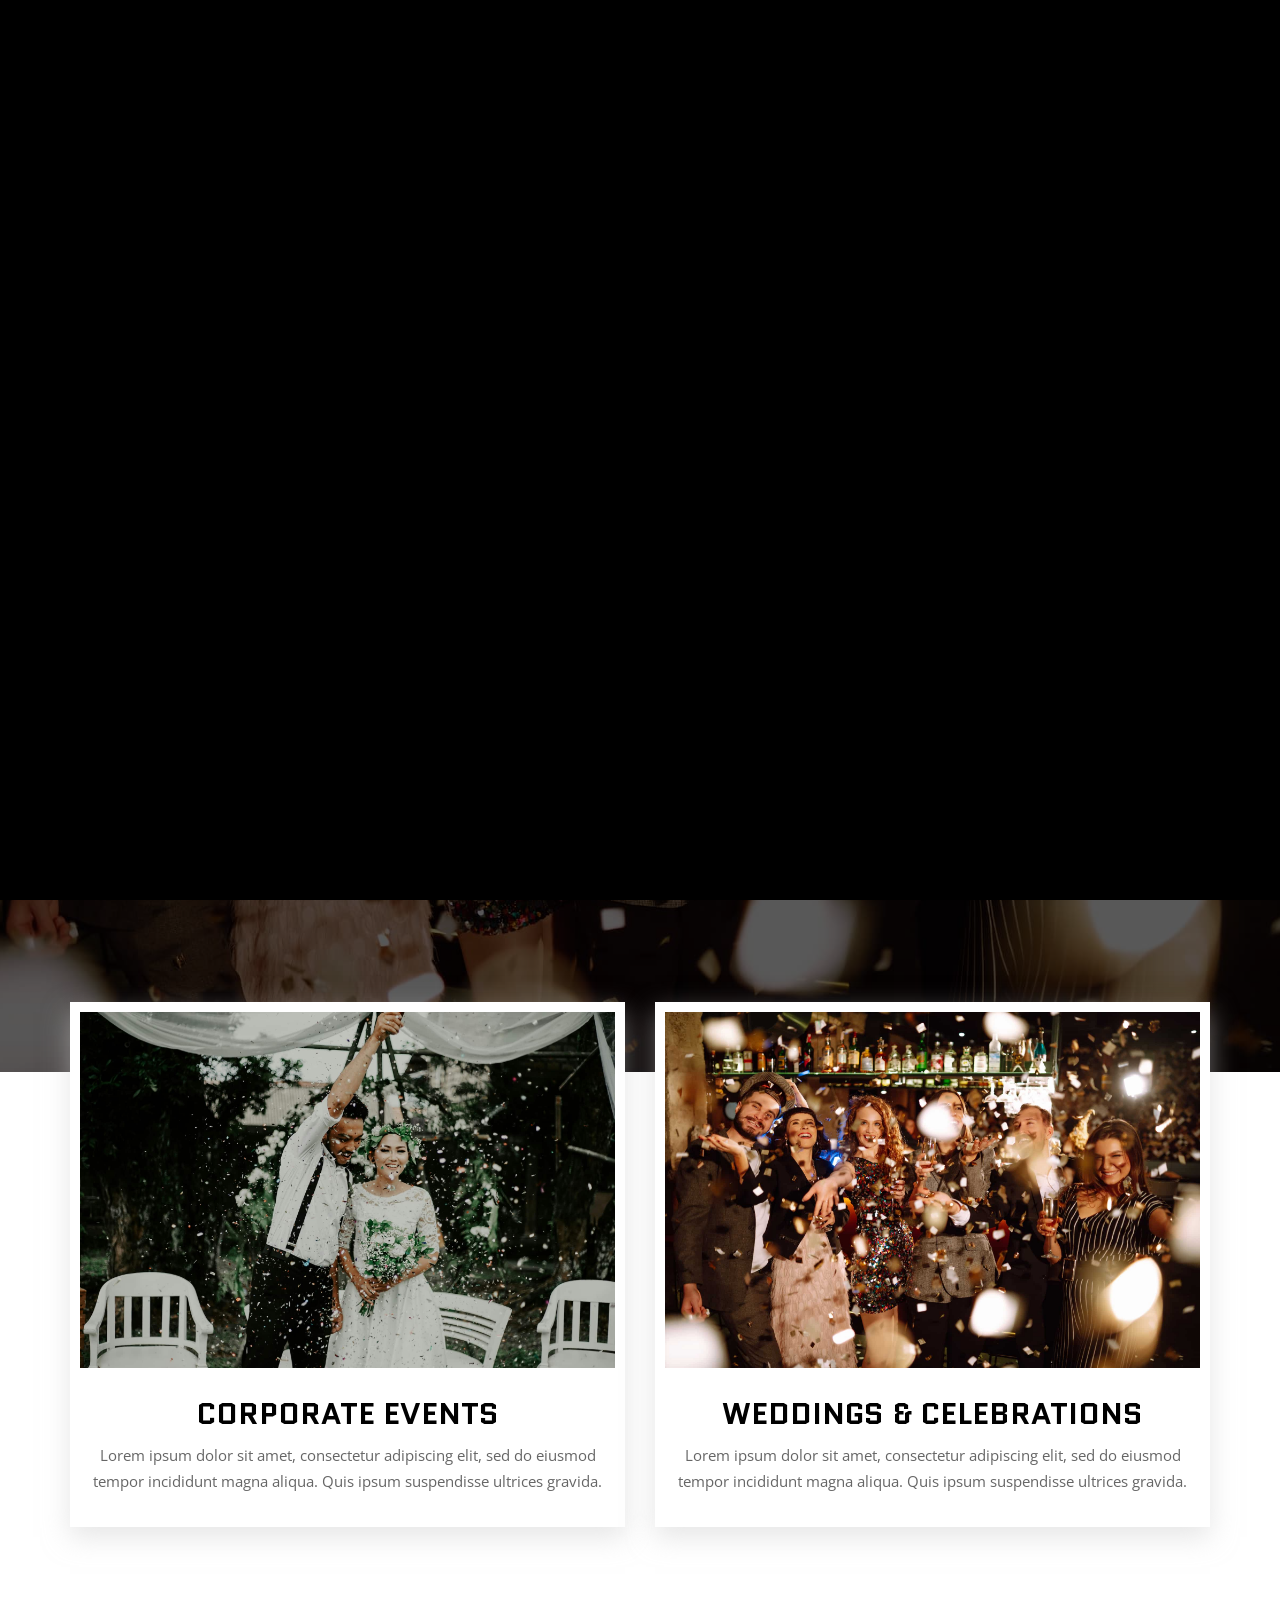
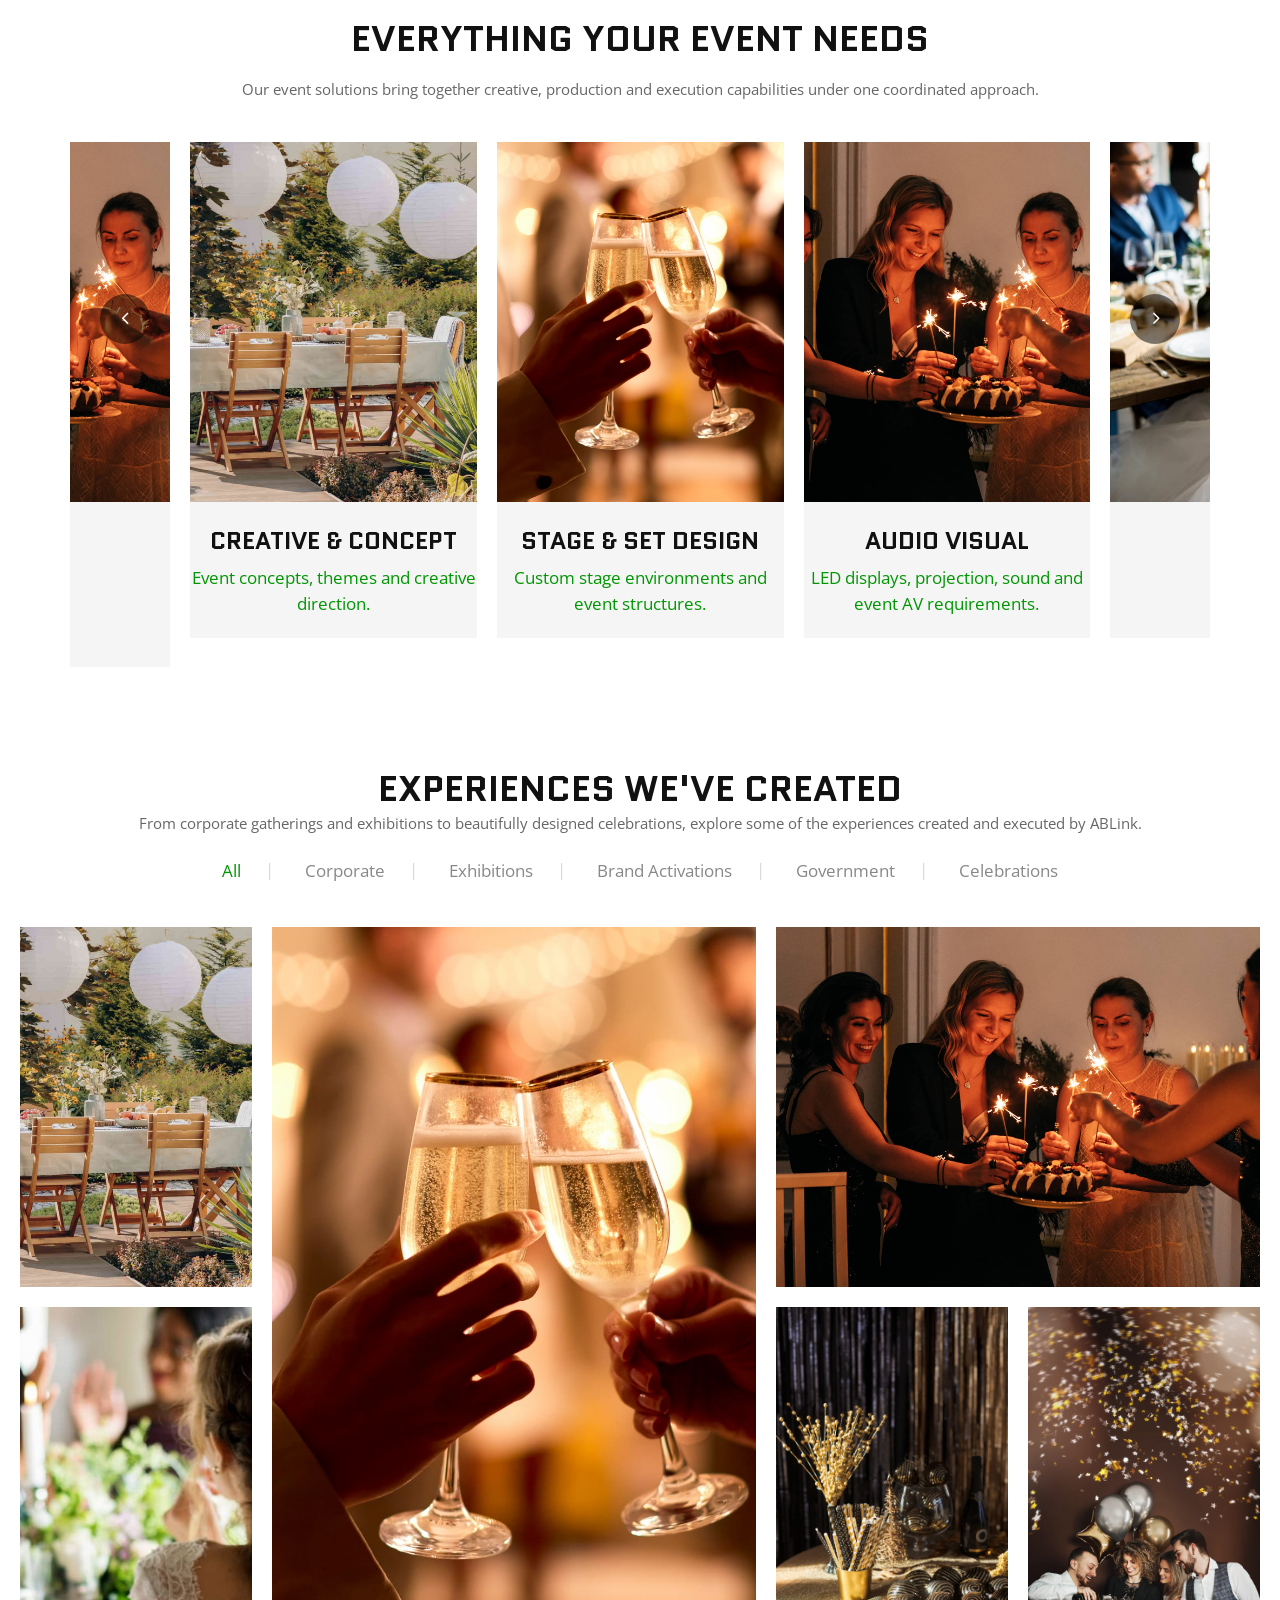
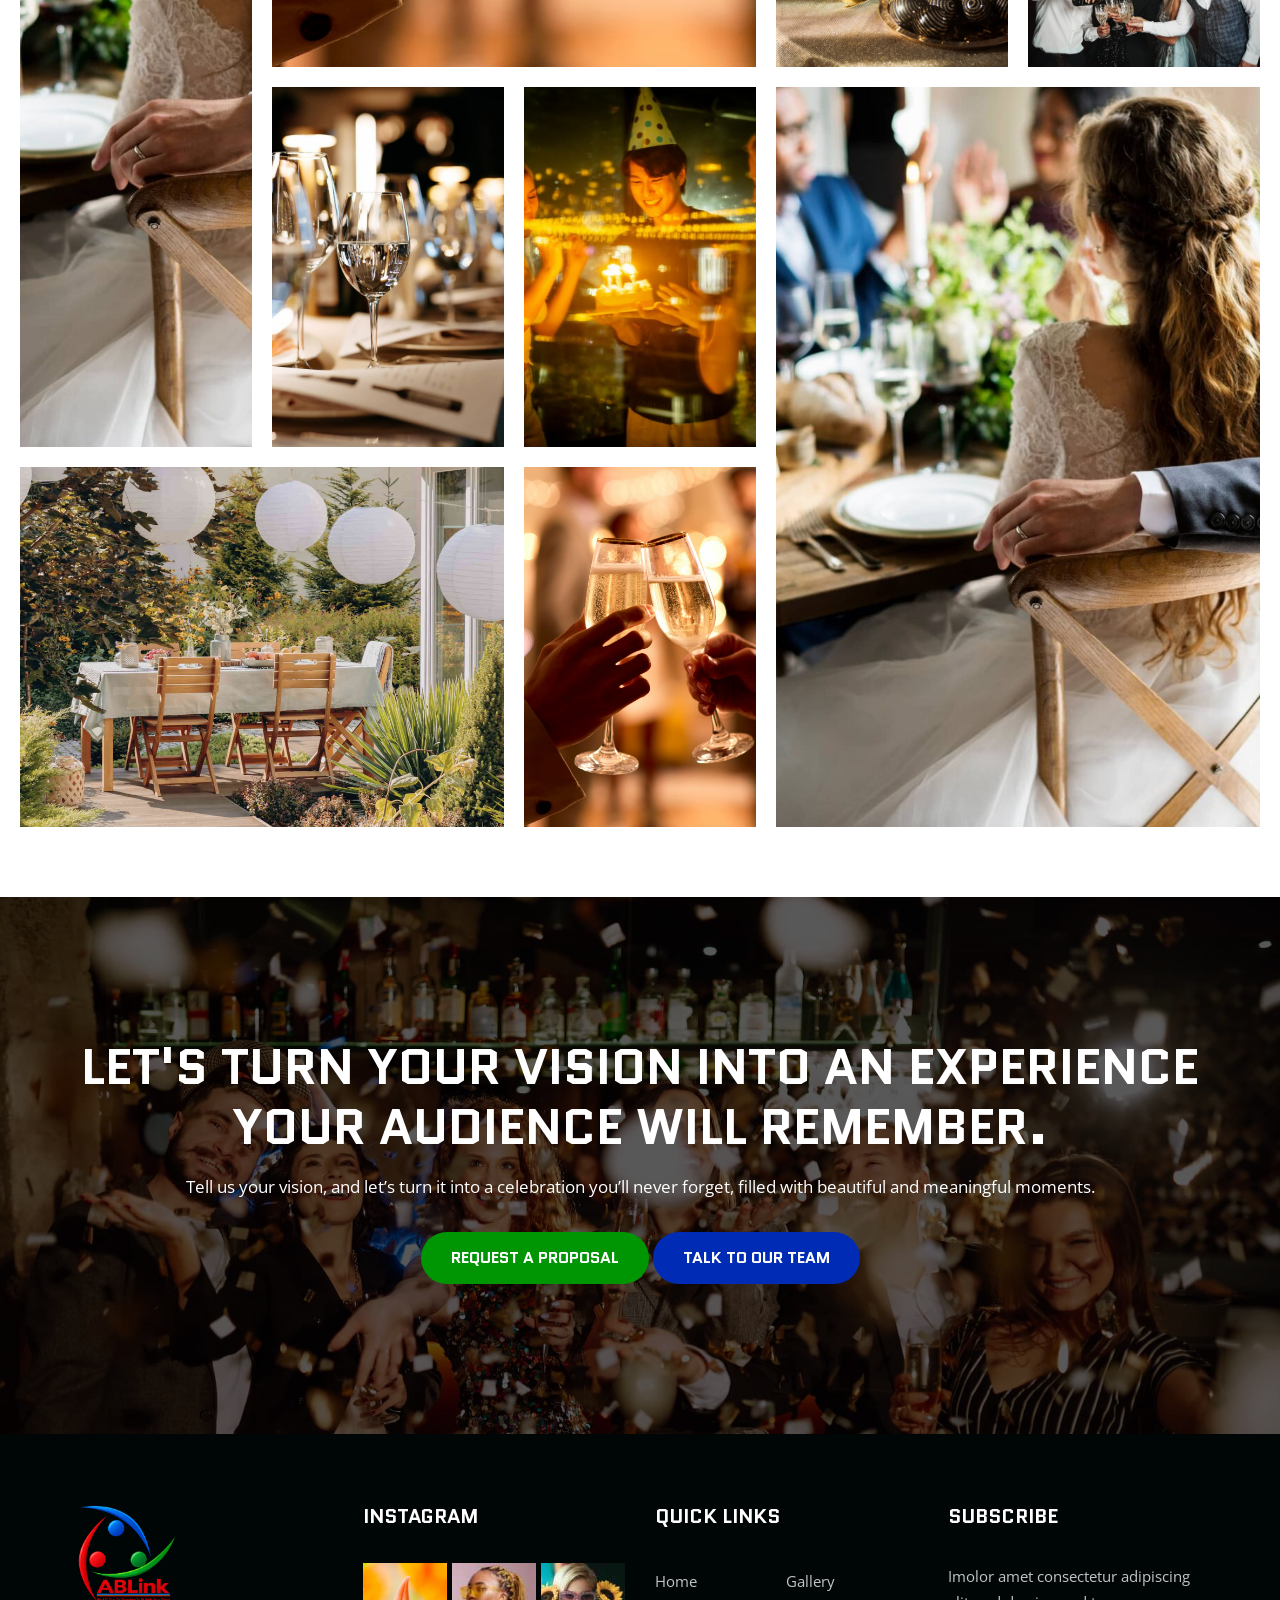
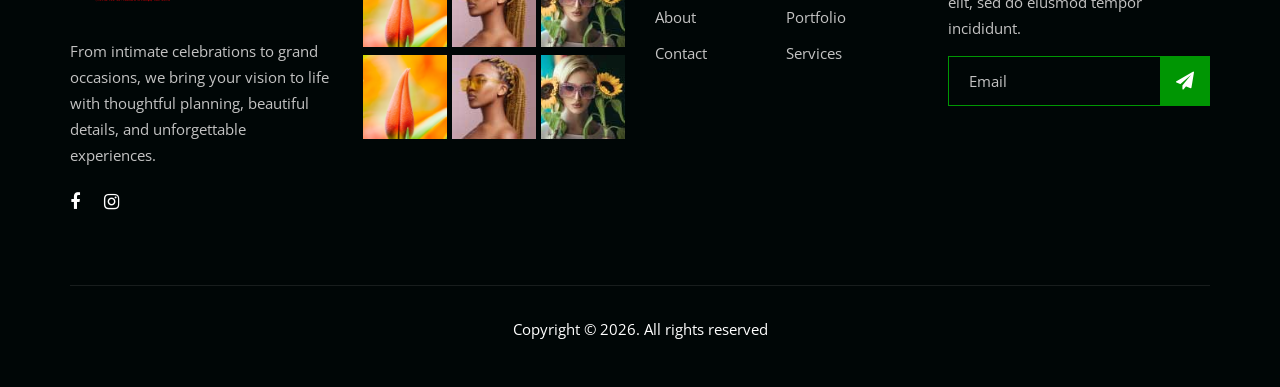
==== commit 5447558c: "About us page changes" ====
--- a/index.html
+++ b/index.html
@@ -1,313 +1,317 @@
 <!DOCTYPE html>
 <html lang="zxx">
 
-    <meta http-equiv="content-type" content="text/html;charset=utf-8" />
-
-    <head>
-        <meta charset="UTF-8">
-        <meta name="viewport" content="width=device-width, initial-scale=1.0">
-        <title>Home Page</title>
-        <meta name="description" content="">
-        <meta name="keywords" content="">
-        <meta http-equiv="X-UA-Compatible" content="ie=edge">
-
-        <!-- Google Font -->
-        <link href="https://fonts.googleapis.com/css?family=Quantico:400,700&amp;display=swap" rel="stylesheet">
-        <link href="https://fonts.googleapis.com/css?family=Open+Sans:400,600,700&amp;display=swap" rel="stylesheet">
-
-        <!-- Css Styles -->
-        <link rel="stylesheet" href="css/bootstrap.min.css" type="text/css">
-        <link rel="stylesheet" href="css/font-awesome.min.css" type="text/css">
-        <link rel="stylesheet" href="css/elegant-icons.css" type="text/css">
-        <link rel="stylesheet" href="css/owl.carousel.min.css" type="text/css">
-        <link rel="stylesheet" href="css/magnific-popup.css" type="text/css">
-        <link rel="stylesheet" href="css/slicknav.min.css" type="text/css">
-        <link rel="stylesheet" href="css/style.css" type="text/css">
-
-        <script src="https://ajax.googleapis.com/ajax/libs/jquery/3.5.0/jquery.min.js"></script>
-        <script>$(function () { $("#header").load("header.html"); $("#footer").load("footer.html"); });</script>
-    </head>
-
-    <body>
-        <!-- Page Preloder -->
-        <div id="preloder">
-            <div class="loader"></div>
-        </div>
-
-        <div id="header"></div>
-
-        <!-- Hero Section Begin -->
-        <section class="hero-section">
-            <div class="hs-slider owl-carousel">
-                <div class="hs-item set-bg" data-setbg="img/banner-1.jpg">
-                    <div class="container">
-                        <div class="row">
-                            <div class="col-lg-12">
-                                <div class="hs-text">
-                                    <h2>Creating Experiences That Matter</h2>
-                                    <p>From corporate events and exhibitions to weddings and celebrations, <br />ABLink brings together creative thinking, meticulous planning and professional execution to create memorable experiences.</p>
-                                    <a href="/contact.html" class="primary-btn">Contact us</a>
-                                </div>
-                            </div>
-                        </div>
-                    </div>
-                </div>
-                <div class="hs-item set-bg" data-setbg="img/banner-2.jpg">
-                    <div class="container">
-                        <div class="row">
-                            <div class="col-lg-12">
-                                <div class="hs-text">
-                                    <h2>Creating Experiences That Matter</h2>
-                                    <p>From corporate events and exhibitions to weddings and celebrations, <br />ABLink brings together creative thinking, meticulous planning and professional execution to create memorable experiences.</p>
-                                    <a href="/contact.html" class="primary-btn">Contact us</a>
-                                </div>
-                            </div>
-                        </div>
-                    </div>
-                </div>
-            </div>
-        </section>
-        <!-- Hero Section End -->
-
-        <!-- Services Section Begin -->
-        <section class="services-section spad">
-            <div class="container">
-                <div class="row">
-                    <div class="col-lg-4 col-md-6 col-sm-6">
-                        <div class="services-item">
-                            <img src="img/services/service-1.jpg" alt="">
-                            <h3>Shooting</h3>
-                            <p>Lorem ipsum dolor sit amet, consectetur adipiscing elit, sed do eiusmod tempor incididunt
-                                magna aliqua. Quis ipsum suspendisse ultrices gravida.</p>
-                        </div>
-                    </div>
-                    <div class="col-lg-4 col-md-6 col-sm-6">
-                        <div class="services-item">
-                            <img src="img/services/service-2.jpg" alt="">
-                            <h3>Videos</h3>
-                            <p>Lorem ipsum dolor sit amet, consectetur adipiscing elit, sed do eiusmod tempor incididunt
-                                magna aliqua. Quis ipsum suspendisse ultrices gravida.</p>
-                        </div>
-                    </div>
-                    <div class="col-lg-4 col-md-6 col-sm-6">
-                        <div class="services-item">
-                            <img src="img/services/service-3.jpg" alt="">
-                            <h3>Editing</h3>
-                            <p>Lorem ipsum dolor sit amet, consectetur adipiscing elit, sed do eiusmod tempor incididunt
-                                magna aliqua. Quis ipsum suspendisse ultrices gravida.</p>
-                        </div>
-                    </div>
-                </div>
-            </div>
-        </section>
-        <!-- Services Section End -->
-
-        <!-- Categories Section Begin -->
-        <section class="categories-section">
-            <div class="container">
-                <div class="row">
-                    <div class="col-lg-12 col-md-12 text-center">
-                        <div class="section-title">
-                            <h2>Everything Your Event Needs</h2>
-                            <p>Our event solutions bring together creative, production and execution capabilities under one coordinated approach.</p>
-                        </div>
-                    </div>
-                </div>
-                <div class="categories-slider owl-carousel">
-                    <div class="cs-item">
-                        <div class="cs-pic set-bg" data-setbg="./img/port-1.jpg"></div>
-                        <div class="cs-text">
-                            <h4>Creative & Concept</h4>
-                            <span>Event concepts, themes and creative direction.</span>
-                        </div>
-                    </div>
-                    <div class="cs-item">
-                        <div class="cs-pic set-bg" data-setbg="./img/port-2.jpg"></div>
-                        <div class="cs-text">
-                            <h4>Stage & Set Design</h4>
-                            <span>Custom stage environments and event structures.</span>
-                        </div>
-                    </div>
-                    <div class="cs-item">
-                        <div class="cs-pic set-bg" data-setbg="./img/port-3.jpg"></div>
-                        <div class="cs-text">
-                            <h4>Audio Visual</h4>
-                            <span>LED displays, projection, sound and event AV requirements.</span>
-                        </div>
-                    </div>
-                    <div class="cs-item">
-                        <div class="cs-pic set-bg" data-setbg="./img/port-4.jpg"></div>
-                        <div class="cs-text">
-                            <h4>Lighting</h4>
-                            <span>Architectural, stage and event lighting solutions.</span>
-                        </div>
-                    </div>
-                    <div class="cs-item">
-                        <div class="cs-pic set-bg" data-setbg="./img/port-5.jpg"></div>
-                        <div class="cs-text">
-                            <h4>Branding & Fabrication</h4>
-                            <span>Backdrops, signage, structures, displays and customized branding.</span>
-                        </div>
-                    </div>
-                    <div class="cs-item">
-                        <div class="cs-pic set-bg" data-setbg="./img/port-6.jpg"></div>
-                        <div class="cs-text">
-                            <h4>Décor</h4>
-                            <span>Theme-based décor, floral elements, furniture and event environments.</span>
-                        </div>
-                    </div>
-                    <div class="cs-item">
-                        <div class="cs-pic set-bg" data-setbg="./img/port-1.jpg"></div>
-                        <div class="cs-text">
-                            <h4>Logistics & Coordination</h4>
-                            <span>On-ground coordination, movement, setup and operational support.</span>
-                        </div>
-                    </div>
-                    <div class="cs-item">
-                        <div class="cs-pic set-bg" data-setbg="./img/port-2.jpg"></div>
-                        <div class="cs-text">
-                            <h4>Entertainment</h4>
-                            <span>Anchors, artists, performers and entertainment experiences.</span>
-                        </div>
-                    </div>
-                    <div class="cs-item">
-                        <div class="cs-pic set-bg" data-setbg="./img/port-3.jpg"></div>
-                        <div class="cs-text">
-                            <h4>Photography & Videography</h4>
-                            <span>Professional event documentation and visual coverage.</span>
-                        </div>
-                    </div>
-                </div>
-            </div>
-        </section>
-        <!-- Categories Section End -->
-
-        <!-- Portfolio Section Begin -->
-        <section class="portfolio-section spad">
-            <div class="container">
-                <div class="row">
-                    <div class="col-lg-12">
-                        <div class="section-title">
-                            <h2>Experiences We've Created</h2>
-                            <p>From corporate gatherings and exhibitions to beautifully designed celebrations, explore some of the experiences created and executed by ABLink.</p>
-                        </div>
-                        <div class="filter-controls">
-                            <ul>
-                                <li class="active" data-filter="*">All</li>
-                                <li data-filter=".corporate">Corporate</li>
-                                <li data-filter=".exhibitions">Exhibitions</li>
-                                <li data-filter=".brand_activations">Brand Activations</li>
-                                <li data-filter=".government">Government</li>
-                                <li data-filter=".celebrations">Celebrations</li>
-                            </ul>
-                        </div>
-                    </div>
-                </div>
-            </div>
-            <div class="container-fluid">
-                <div class="row">
-                    <div class="col-lg-12 p-0">
-                        <div class="portfolio-filter">
-                            <div class="pf-item set-bg corporate" data-setbg="img/portfolio/pf-1.jpg">
-                                <a href="img/portfolio/pf-1.jpg" class="pf-icon image-popup"><span
-                                        class="icon_plus"></span></a>
-                                <div class="pf-text">
-                                    <h4>COLORS SPEAK</h4>
-                                    <span>Fashion</span>
-                                </div>
-                            </div>
-                            <div class="pf-item large-width large-height set-bg exhibitions"
-                                data-setbg="img/portfolio/pf-2.jpg">
-                                <a href="img/portfolio/pf-2.jpg" class="pf-icon image-popup"><span
-                                        class="icon_plus"></span></a>
-                                <div class="pf-text">
-                                    <h4>COLORS SPEAK</h4>
-                                    <span>Fashion</span>
-                                </div>
-                            </div>
-                            <div class="pf-item large-width set-bg brand_activations" data-setbg="img/portfolio/pf-3.jpg">
-                                <a href="img/portfolio/pf-3.jpg" class="pf-icon image-popup"><span
-                                        class="icon_plus"></span></a>
-                                <div class="pf-text">
-                                    <h4>COLORS SPEAK</h4>
-                                    <span>Fashion</span>
-                                </div>
-                            </div>
-                            <div class="pf-item large-height set-bg government" data-setbg="img/portfolio/pf-4.jpg">
-                                <a href="img/portfolio/pf-4.jpg" class="pf-icon image-popup"><span
-                                        class="icon_plus"></span></a>
-                                <div class="pf-text">
-                                    <h4>COLORS SPEAK</h4>
-                                    <span>Fashion</span>
-                                </div>
-                            </div>
-                            <div class="pf-item set-bg exhibitions" data-setbg="img/portfolio/pf-7.jpg">
-                                <a href="img/portfolio/pf-7.jpg" class="pf-icon image-popup"><span
-                                        class="icon_plus"></span></a>
-                                <div class="pf-text">
-                                    <h4>COLORS SPEAK</h4>
-                                    <span>Fashion</span>
-                                </div>
-                            </div>
-                            <div class="pf-item set-bg brand_activations" data-setbg="img/portfolio/pf-8.jpg">
-                                <a href="img/portfolio/pf-8.jpg" class="pf-icon image-popup"><span
-                                        class="icon_plus"></span></a>
-                                <div class="pf-text">
-                                    <h4>COLORS SPEAK</h4>
-                                    <span>Fashion</span>
-                                </div>
-                            </div>
-                            <div class="pf-item set-bg celebrations" data-setbg="img/portfolio/pf-5.jpg">
-                                <a href="img/portfolio/pf-5.jpg" class="pf-icon image-popup"><span
-                                        class="icon_plus"></span></a>
-                                <div class="pf-text">
-                                    <h4>COLORS SPEAK</h4>
-                                    <span>Fashion</span>
-                                </div>
-                            </div>
-                            <div class="pf-item set-bg corporate" data-setbg="img/portfolio/pf-6.jpg">
-                                <a href="img/portfolio/pf-6.jpg" class="pf-icon image-popup"><span
-                                        class="icon_plus"></span></a>
-                                <div class="pf-text">
-                                    <h4>COLORS SPEAK</h4>
-                                    <span>Fashion</span>
-                                </div>
-                            </div>
-                            <div class="pf-item large-width set-bg celebrations" data-setbg="img/portfolio/pf-10.jpg">
-                                <a href="img/portfolio/pf-10.jpg" class="pf-icon image-popup"><span
-                                        class="icon_plus"></span></a>
-                                <div class="pf-text">
-                                    <h4>COLORS SPEAK</h4>
-                                    <span>Fashion</span>
-                                </div>
-                            </div>
-                            <div class="pf-item set-bg corporate" data-setbg="img/portfolio/pf-11.jpg">
-                                <a href="img/portfolio/pf-11.jpg" class="pf-icon image-popup"><span
-                                        class="icon_plus"></span></a>
-                                <div class="pf-text">
-                                    <h4>COLORS SPEAK</h4>
-                                    <span>Fashion</span>
-                                </div>
-                            </div>
-                            <div class="pf-item large-width large-height set-bg government"
-                                data-setbg="img/portfolio/pf-9.jpg">
-                                <a href="img/portfolio/pf-9.jpg" class="pf-icon image-popup"><span
-                                        class="icon_plus"></span></a>
-                                <div class="pf-text">
-                                    <h4>COLORS SPEAK</h4>
-                                    <span>Fashion</span>
-                                </div>
-                            </div>
-                        </div>
-                    </div>
-                </div>
-            </div>
-        </section>
-        <!-- Portfolio Section End -->
-
-        <!-- Footer -->
-        <div id="footer"></div>
-
-    </body>
+<meta http-equiv="content-type" content="text/html;charset=utf-8" />
+
+<head>
+    <meta charset="UTF-8">
+    <meta name="viewport" content="width=device-width, initial-scale=1.0">
+    <title>Home Page</title>
+    <meta name="description" content="">
+    <meta name="keywords" content="">
+    <meta http-equiv="X-UA-Compatible" content="ie=edge">
+
+    <!-- Google Font -->
+    <link href="https://fonts.googleapis.com/css?family=Quantico:400,700&amp;display=swap" rel="stylesheet">
+    <link href="https://fonts.googleapis.com/css?family=Open+Sans:400,600,700&amp;display=swap" rel="stylesheet">
+
+    <!-- Css Styles -->
+    <link rel="stylesheet" href="css/bootstrap.min.css" type="text/css">
+    <link rel="stylesheet" href="css/font-awesome.min.css" type="text/css">
+    <link rel="stylesheet" href="css/elegant-icons.css" type="text/css">
+    <link rel="stylesheet" href="css/owl.carousel.min.css" type="text/css">
+    <link rel="stylesheet" href="css/magnific-popup.css" type="text/css">
+    <link rel="stylesheet" href="css/slicknav.min.css" type="text/css">
+    <link rel="stylesheet" href="css/style.css" type="text/css">
+
+    <script src="https://ajax.googleapis.com/ajax/libs/jquery/3.5.0/jquery.min.js"></script>
+    <script>$(function () { $("#header").load("header.html"); $("#footer").load("footer.html"); });</script>
+</head>
+
+<body>
+    <!-- Page Preloder -->
+    <div id="preloder">
+        <div class="loader"></div>
+    </div>
+
+    <div id="header"></div>
+
+    <!-- Hero Section Begin -->
+    <section class="hero-section">
+        <div class="hs-slider owl-carousel">
+            <div class="hs-item set-bg" data-setbg="img/banner-1.jpg">
+                <div class="container">
+                    <div class="row">
+                        <div class="col-lg-12">
+                            <div class="hs-text">
+                                <h2>Creating Experiences That Matter</h2>
+                                <p>From corporate events and exhibitions to weddings and celebrations, <br />ABLink
+                                    brings together creative thinking, meticulous planning and professional execution to
+                                    create memorable experiences.</p>
+                                <a href="/contact.html" class="primary-btn">Request a proposal</a>
+                            </div>
+                        </div>
+                    </div>
+                </div>
+            </div>
+            <div class="hs-item set-bg" data-setbg="img/banner-2.jpg">
+                <div class="container">
+                    <div class="row">
+                        <div class="col-lg-12">
+                            <div class="hs-text">
+                                <h2>Creating Experiences That Matter</h2>
+                                <p>From corporate events and exhibitions to weddings and celebrations, <br />ABLink
+                                    brings together creative thinking, meticulous planning and professional execution to
+                                    create memorable experiences.</p>
+                                <a href="/contact.html" class="primary-btn">Contact us</a>
+                            </div>
+                        </div>
+                    </div>
+                </div>
+            </div>
+        </div>
+    </section>
+    <!-- Hero Section End -->
+
+    <!-- Services Section Begin -->
+    <section class="services-section spad">
+        <div class="container">
+            <div class="row">
+                <div class="col-lg-6 col-md-6 col-sm-6">
+                    <div class="services-item">
+                        <img src="./img/banner-2.jpg" alt="">
+                        <h3><a href="#" style="color: black;">Corporate Events</a></h3>
+                        <p>Lorem ipsum dolor sit amet, consectetur adipiscing elit, sed do eiusmod tempor incididunt
+                            magna aliqua. Quis ipsum suspendisse ultrices gravida.</p>
+                    </div>
+                </div>
+                <div class="col-lg-6 col-md-6 col-sm-6">
+                    <div class="services-item">
+                        <img src="./img/banner-1.jpg" alt="">
+                        <h3><a href="#" style="color: black;">Weddings & Celebrations</a></h3>
+                        <p>Lorem ipsum dolor sit amet, consectetur adipiscing elit, sed do eiusmod tempor incididunt
+                            magna aliqua. Quis ipsum suspendisse ultrices gravida.</p>
+                    </div>
+                </div>
+            </div>
+        </div>
+    </section>
+    <!-- Services Section End -->
+
+    <!-- Categories Section Begin -->
+    <section class="categories-section">
+        <div class="container">
+            <div class="row">
+                <div class="col-lg-12 col-md-12 text-center">
+                    <div class="section-title">
+                        <h2>Everything Your Event Needs</h2>
+                        <p>Our event solutions bring together creative, production and execution capabilities under one
+                            coordinated approach.</p>
+                    </div>
+                </div>
+            </div>
+            <div class="categories-slider owl-carousel">
+                <div class="cs-item">
+                    <div class="cs-pic set-bg" data-setbg="./img/port-1.jpg"></div>
+                    <div class="cs-text">
+                        <h4>Creative & Concept</h4>
+                        <span>Event concepts, themes and creative direction.</span>
+                    </div>
+                </div>
+                <div class="cs-item">
+                    <div class="cs-pic set-bg" data-setbg="./img/port-2.jpg"></div>
+                    <div class="cs-text">
+                        <h4>Stage & Set Design</h4>
+                        <span>Custom stage environments and event structures.</span>
+                    </div>
+                </div>
+                <div class="cs-item">
+                    <div class="cs-pic set-bg" data-setbg="./img/port-3.jpg"></div>
+                    <div class="cs-text">
+                        <h4>Audio Visual</h4>
+                        <span>LED displays, projection, sound and event AV requirements.</span>
+                    </div>
+                </div>
+                <div class="cs-item">
+                    <div class="cs-pic set-bg" data-setbg="./img/port-4.jpg"></div>
+                    <div class="cs-text">
+                        <h4>Lighting</h4>
+                        <span>Architectural, stage and event lighting solutions.</span>
+                    </div>
+                </div>
+                <div class="cs-item">
+                    <div class="cs-pic set-bg" data-setbg="./img/port-5.jpg"></div>
+                    <div class="cs-text">
+                        <h4>Branding & Fabrication</h4>
+                        <span>Backdrops, signage, structures, displays and customized branding.</span>
+                    </div>
+                </div>
+                <div class="cs-item">
+                    <div class="cs-pic set-bg" data-setbg="./img/port-6.jpg"></div>
+                    <div class="cs-text">
+                        <h4>Décor</h4>
+                        <span>Theme-based décor, floral elements, furniture and event environments.</span>
+                    </div>
+                </div>
+                <div class="cs-item">
+                    <div class="cs-pic set-bg" data-setbg="./img/port-1.jpg"></div>
+                    <div class="cs-text">
+                        <h4>Logistics & Coordination</h4>
+                        <span>On-ground coordination, movement, setup and operational support.</span>
+                    </div>
+                </div>
+                <div class="cs-item">
+                    <div class="cs-pic set-bg" data-setbg="./img/port-2.jpg"></div>
+                    <div class="cs-text">
+                        <h4>Entertainment</h4>
+                        <span>Anchors, artists, performers and entertainment experiences.</span>
+                    </div>
+                </div>
+                <div class="cs-item">
+                    <div class="cs-pic set-bg" data-setbg="./img/port-3.jpg"></div>
+                    <div class="cs-text">
+                        <h4>Photography & Videography</h4>
+                        <span>Professional event documentation and visual coverage.</span>
+                    </div>
+                </div>
+            </div>
+        </div>
+    </section>
+    <!-- Categories Section End -->
+
+    <!-- Portfolio Section Begin -->
+    <section class="portfolio-section spad">
+        <div class="container">
+            <div class="row">
+                <div class="col-lg-12">
+                    <div class="section-title">
+                        <h2>Experiences We've Created</h2>
+                        <p>From corporate gatherings and exhibitions to beautifully designed celebrations, explore some
+                            of the experiences created and executed by ABLink.</p>
+                    </div>
+                    <div class="filter-controls">
+                        <ul>
+                            <li class="active" data-filter="*">All</li>
+                            <li data-filter=".corporate">Corporate</li>
+                            <li data-filter=".exhibitions">Exhibitions</li>
+                            <li data-filter=".brand_activations">Brand Activations</li>
+                            <li data-filter=".government">Government</li>
+                            <li data-filter=".celebrations">Celebrations</li>
+                        </ul>
+                    </div>
+                </div>
+            </div>
+        </div>
+
+        <div class="container-fluid">
+            <div class="row">
+                <div class="col-lg-12 p-0">
+                    <div class="portfolio-filter">
+                        <div class="pf-item set-bg corporate" data-setbg="./img/port-1.jpg">
+                            <a href="./img/port-1.jpg" class="pf-icon image-popup"><span class="icon_plus"></span></a>
+                            <div class="pf-text">
+                                <h4>COLORS SPEAK</h4>
+                                <span>Fashion</span>
+                            </div>
+                        </div>
+                        <div class="pf-item large-width large-height set-bg exhibitions" data-setbg="./img/port-2.jpg">
+                            <a href="./img/port-2.jpg" class="pf-icon image-popup"><span class="icon_plus"></span></a>
+                            <div class="pf-text">
+                                <h4>COLORS SPEAK</h4>
+                                <span>Fashion</span>
+                            </div>
+                        </div>
+                        <div class="pf-item large-width set-bg brand_activations" data-setbg="./img/port-3.jpg">
+                            <a href="./img/port-3.jpg" class="pf-icon image-popup"><span class="icon_plus"></span></a>
+                            <div class="pf-text">
+                                <h4>COLORS SPEAK</h4>
+                                <span>Fashion</span>
+                            </div>
+                        </div>
+                        <div class="pf-item large-height set-bg government" data-setbg="./img/port-4.jpg">
+                            <a href="./img/port-4.jpg" class="pf-icon image-popup"><span class="icon_plus"></span></a>
+                            <div class="pf-text">
+                                <h4>COLORS SPEAK</h4>
+                                <span>Fashion</span>
+                            </div>
+                        </div>
+                        <div class="pf-item set-bg exhibitions" data-setbg="./img/port-5.jpg">
+                            <a href="./img/port-5.jpg" class="pf-icon image-popup"><span class="icon_plus"></span></a>
+                            <div class="pf-text">
+                                <h4>COLORS SPEAK</h4>
+                                <span>Fashion</span>
+                            </div>
+                        </div>
+                        <div class="pf-item set-bg brand_activations" data-setbg="./img/port-6.jpg">
+                            <a href="./img/port-6.jpg" class="pf-icon image-popup"><span class="icon_plus"></span></a>
+                            <div class="pf-text">
+                                <h4>COLORS SPEAK</h4>
+                                <span>Fashion</span>
+                            </div>
+                        </div>
+                        <div class="pf-item set-bg celebrations" data-setbg="./img/port-7.webp">
+                            <a href="./img/port-7.webp" class="pf-icon image-popup"><span class="icon_plus"></span></a>
+                            <div class="pf-text">
+                                <h4>COLORS SPEAK</h4>
+                                <span>Fashion</span>
+                            </div>
+                        </div>
+                        <div class="pf-item set-bg corporate" data-setbg="./img/port-8.webp">
+                            <a href="./img/port-8.webp" class="pf-icon image-popup"><span class="icon_plus"></span></a>
+                            <div class="pf-text">
+                                <h4>COLORS SPEAK</h4>
+                                <span>Fashion</span>
+                            </div>
+                        </div>
+                        <div class="pf-item large-width set-bg celebrations" data-setbg="./img/port-1.jpg">
+                            <a href="./img/port-1.jpg" class="pf-icon image-popup"><span class="icon_plus"></span></a>
+                            <div class="pf-text">
+                                <h4>COLORS SPEAK</h4>
+                                <span>Fashion</span>
+                            </div>
+                        </div>
+                        <div class="pf-item set-bg corporate" data-setbg="./img/port-2.jpg">
+                            <a href="./img/port-2.jpg" class="pf-icon image-popup"><span class="icon_plus"></span></a>
+                            <div class="pf-text">
+                                <h4>COLORS SPEAK</h4>
+                                <span>Fashion</span>
+                            </div>
+                        </div>
+                        <div class="pf-item large-width large-height set-bg government" data-setbg="./img/port-4.jpg">
+                            <a href="./img/port-4.jpg" class="pf-icon image-popup"><span class="icon_plus"></span></a>
+                            <div class="pf-text">
+                                <h4>COLORS SPEAK</h4>
+                                <span>Fashion</span>
+                            </div>
+                        </div>
+                    </div>
+                </div>
+            </div>
+        </div>
+    </section>
+    <!-- Portfolio Section End -->
+
+    <!-- Cta Section Begin -->
+    <section class="cta-section spad set-bg" data-setbg="./img/banner-1.jpg">
+        <div class="container">
+            <div class="row">
+                <div class="col-lg-12">
+                    <div class="cta-text">
+                        <h2>Let's turn your vision into an experience your audience will remember.</h2>
+                        <p>Tell us your vision, and let’s turn it into a celebration you’ll never forget, filled with beautiful and meaningful
+                        moments.</p>
+                        <a href="#" class="primary-btn">Request a Proposal</a>
+                        <a href="#" class="secondary-btn">Talk to Our Team</a>
+                    </div>
+                </div>
+            </div>
+        </div>
+    </section>
+    <!-- Cta Section End -->
+
+    <!-- Footer -->
+    <div id="footer"></div>
+
+</body>
 
 </html>
--- a/css/style.css
+++ b/css/style.css
@@ -16,11 +16,13 @@
 .section-title h2 {color: #111111;font-weight: 700;text-transform: uppercase;margin-bottom: 15px;}
 .section-title p {color: #666666;}
 .set-bg {background-repeat: no-repeat;background-size: cover;background-position: top center;}
-.spad {padding-top: 100px;padding-bottom: 100px;}
+.spad {padding-top: 100px;padding-bottom: 50px;}
 .spad-2 {padding-top: 50px;padding-bottom: 70px;}
 .text-white h1, .text-white h2, .text-white h3, .text-white h4, .text-white h5, .text-white h6, .text-white p, .text-white span, .text-white li, .text-white a {color: #fff;}
 /* buttons */
-.primary-btn {display: inline-block;font-size: 16px;padding: 14px 30px;color: #ffffff;background: #009603;text-transform: uppercase;font-weight: 700;font-family: "Quantico", sans-serif;}
+.primary-btn {display: inline-block;font-size: 16px;padding: 14px 30px;color: #ffffff;background: #009603;text-transform: uppercase;font-weight: 700;font-family: "Quantico", sans-serif;border-radius: 1000px;}
+.secondary-btn {display: inline-block;font-size: 16px;padding: 14px 30px;color: #ffffff;background: #002CB5;text-transform: uppercase;font-weight: 700;font-family: "Quantico", sans-serif;border-radius: 1000px;}
+
 .site-btn {font-size: 15px;color: #ffffff;font-weight: 700;text-transform: uppercase;letter-spacing: 2px;font-family: "Quantico", sans-serif;display: inline-block;padding: 14px 30px 12px;background: #009603;border: none;}
 /* Preloder */
 #preloder {position: fixed;width: 100%;height: 100%;top: 0;left: 0;z-index: 999999;background: #000;}
@@ -43,7 +45,7 @@
 .search-close-switch {position: absolute;width: 50px;height: 50px;background: #333;color: #fff;text-align: center;border-radius: 50%;font-size: 28px;line-height: 28px;top: 30px;cursor: pointer;-webkit-transform: rotate(45deg);-ms-transform: rotate(45deg);transform: rotate(45deg);display: -webkit-box;display: -ms-flexbox;display: flex;-webkit-box-align: center;-ms-flex-align: center;align-items: center;-webkit-box-pack: center;-ms-flex-pack: center;justify-content: center;}
 /*--- Header ---*/
 .header-section.header-normal {-webkit-box-shadow: 0px 5px 25px rgba(170, 170, 170, 0.1);box-shadow: 0px 5px 25px rgba(170, 170, 170, 0.1);}
-.logo {float: left;padding: 30px 0;margin-right: 80px;}
+.logo {float: left;padding: 16px 0;margin-right: 80px;}
 .logo a {display: inline-block;}
 .nav-menu {float: left;}
 .nav-menu ul li {list-style: none;display: inline-block;margin-right: 30px;position: relative;}
@@ -57,7 +59,7 @@
 .nav-menu ul li .dropdown li {display: block;margin-right: 0;}
 .nav-menu ul li .dropdown li a {color: #ffffff;padding: 5px 18px;font-weight: 400;text-transform: capitalize;}
 .nav-menu ul li .dropdown li a:after {display: none;}
-.top-search {font-size: 15px;height: 50px;width: 50px;color: #ffffff;background: #009603;line-height: 50px;text-align: center;cursor: pointer;float: right;margin: 19px 0 16px;}
+.top-search {font-size: 15px;color: #ffffff;background: #009603;text-align: center;cursor: pointer;float: right;margin: 19px 0 16px;}
 .slicknav_menu {display: none;}
 /*--- Hero ---*/
 .hs-slider.owl-carousel .owl-item.active .hs-text h2 {top: 0;opacity: 1;}
@@ -145,15 +147,15 @@
 .breadcrumb-option .bo-links a:after {position: absolute;right: -18px;top: 1px;content: "5";font-family: "ElegantIcons";}
 .breadcrumb-option .bo-links span {font-size: 15px;color: #888888;}
 /*--- About Section ---*/
-.about-pic {height: 960px;position: relative;}
+.about-pic {height: 100%;position: relative;}
 .about-pic .play-btn {height: 100px;width: 100px;line-height: 100px;text-align: center;background: #009603;font-size: 30px;color: #ffffff;display: inline-block;border-radius: 50%;position: absolute;right: -50px;top: 50%;-webkit-transform: translateY(-50px);-ms-transform: translateY(-50px);transform: translateY(-50px);z-index: 9;}
-.about-text {background: #f5f5f5;padding-left: 60px;padding-top: 50px;height: 960px;}
+.about-text {background: #f5f5f5;padding-left: 60px;padding-top: 50px;height: auto;padding-bottom: 50px;}
 .about-text .section-title h2 {line-height: 47px;margin-bottom: 30px;}
 .about-text .at-list .al-item {margin-bottom: 50px;overflow: hidden;}
 .about-text .at-list .al-item:last-child {margin-bottom: 0;}
-.about-text .at-list .al-item .al-pic {height: 100px;width: 100px;line-height: 100px;text-align: center;background: #ffffff;float: left;margin-right: 30px;}
+.about-text .at-list .al-item .al-pic {height: 80px;width: 80px;line-height: 80px;text-align: center;background: #ffffff;float: left;margin-right: 30px;border-radius: 1000px;}
 .about-text .at-list .al-item .al-text {overflow: hidden;}
-.about-text .at-list .al-item .al-text h5 {font-size: 20px;color: #111111;font-weight: 700;text-transform: uppercase;margin-bottom: 8px;}
+.about-text .at-list .al-item .al-text h5 {font-size: 24px;color: #111111;font-weight: 800;text-transform: uppercase;margin-bottom: 8px;}
 .about-text .at-list .al-item .al-text p {color: #666666;margin-bottom: 0;}
 /*--- Team Section ---*/
 .team-section {padding-bottom: 70px;}
@@ -394,6 +396,9 @@
 .hs-item {position: relative;}
 .hs-item::before {content: "";position: absolute;inset: 0;background: rgba(0, 0, 0, 0.65);z-index: 1;pointer-events: none;}
 .hs-item .container {position: relative;z-index: 2;}
+.cta-section {position: relative;}
+.cta-section::before {content: "";position: absolute;inset: 0;background: rgba(0, 0, 0, 0.65);z-index: 1;pointer-events: none;}
+.cta-section .container {position: relative;z-index: 2;}
 /*--- Responsive Media Quaries ---*/
 @media only screen and (min-width: 1430px) {
 	.container {max-width: 1400px !important;}
